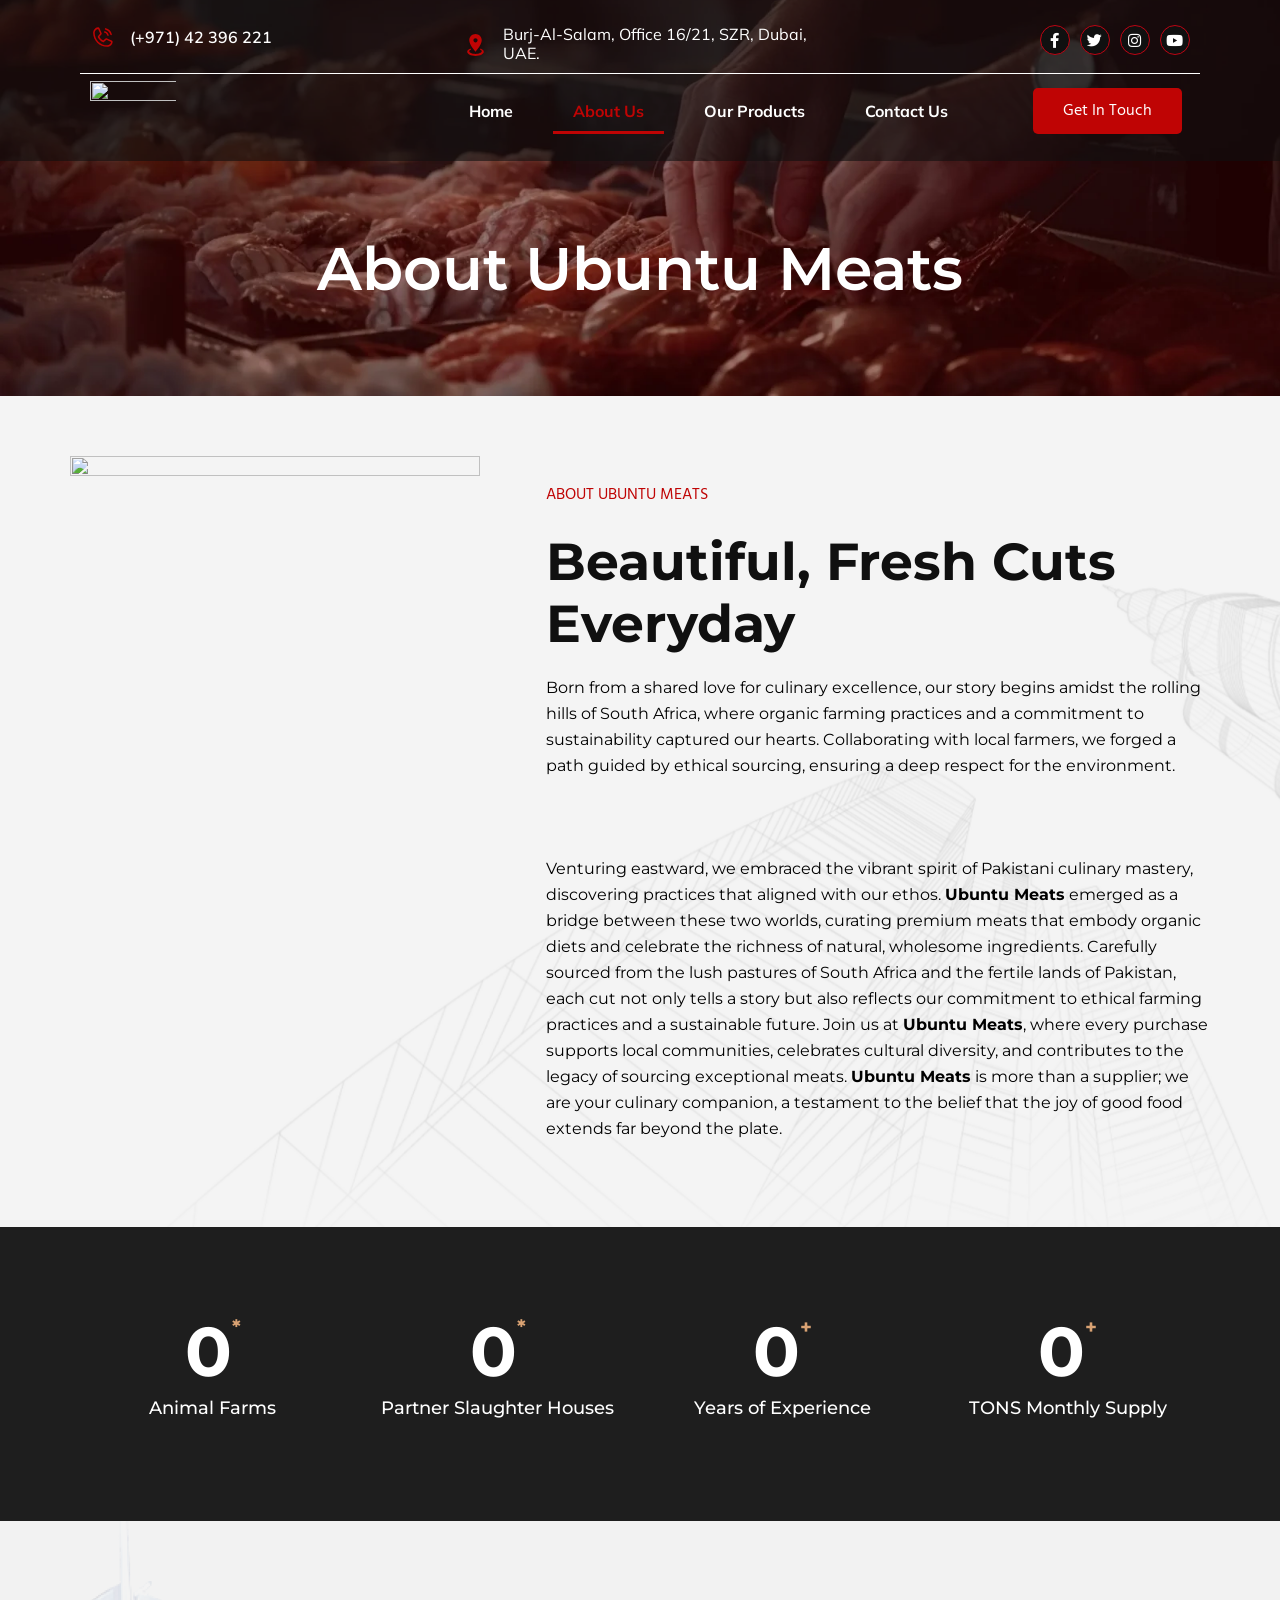
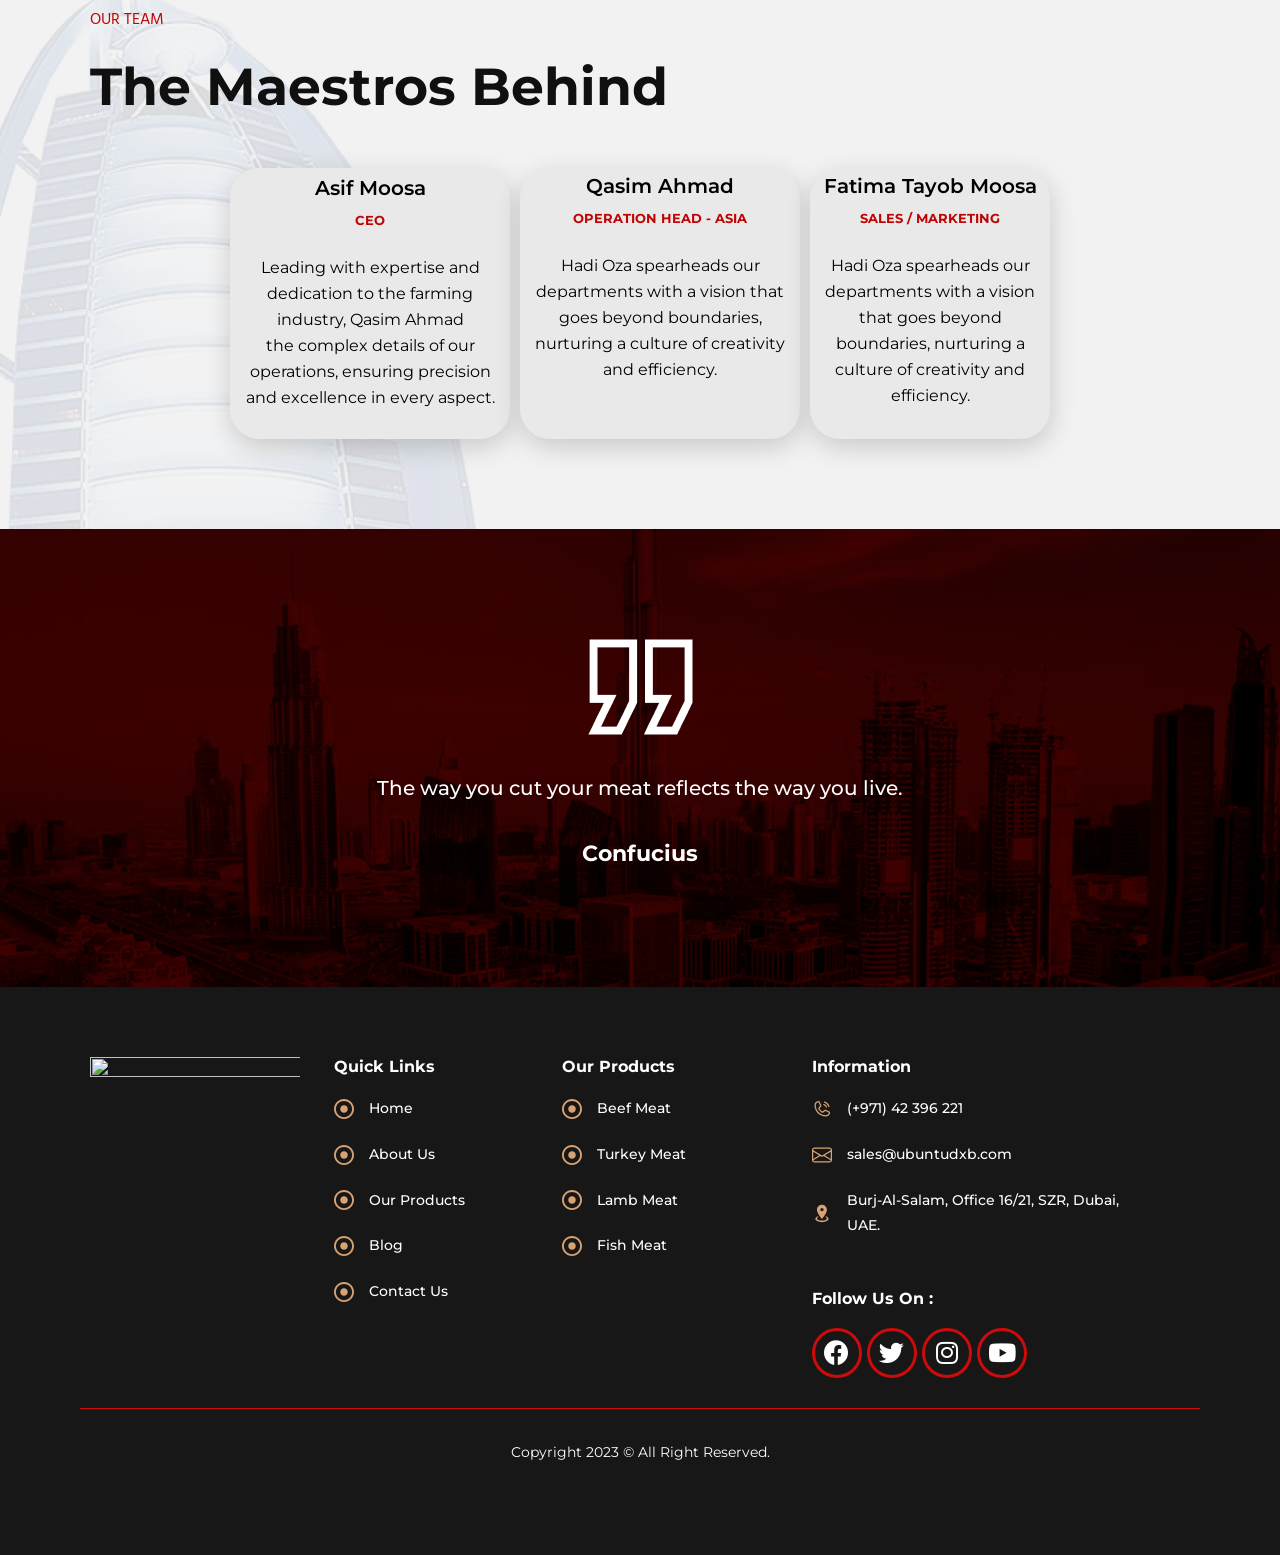
==== about-us/about.html @ 8d8ac3ba "first commit" ====
<!DOCTYPE html>
<html lang="en-US">

<head>
<meta charset="UTF-8">
<meta name="viewport" content="width=device-width, initial-scale=1">
	 <link rel="profile" href="https://gmpg.org/xfn/11"> 
	 <meta name='robots' content='index, follow, max-image-preview:large, max-snippet:-1, max-video-preview:-1' />

	<title>About us - Meat Site</title>
	<link rel="canonical" href="index.html" />
	<meta property="og:locale" content="en_US" />
	<meta property="og:type" content="article" />
	<meta property="og:title" content="About us - Meat Site" />
	<meta property="og:description" content="About Ubuntu meats ABOUT ubuntu meats Beautiful, Fresh Cuts Everyday Born from a shared love for culinary excellence, our story begins amidst the rolling hills of South Africa, where organic farming practices and a commitment to sustainability captured our hearts. Collaborating with local farmers, we forged a path guided by ethical sourcing, ensuring a deep &hellip; About us Read More &raquo;" />
	<meta property="og:url" content="index.html" />
	<meta property="og:site_name" content="Meat Site" />
	<meta property="article:modified_time" content="2023-12-12T11:39:31+00:00" />
	<meta property="og:image" content="../wp-content/uploads/2023/11/beaf1.png" />
	<meta name="twitter:card" content="summary_large_image" />
	<meta name="twitter:label1" content="Est. reading time" />
	<meta name="twitter:data1" content="2 minutes" />
	<script type="application/ld+json" class="yoast-schema-graph">{"@context":"https://schema.org","@graph":[{"@type":"WebPage","@id":"https://ubuntumeats.com/about-us/","url":"https://ubuntumeats.com/about-us/","name":"About us - Meat Site","isPartOf":{"@id":"https://ubuntumeats.com/#website"},"primaryImageOfPage":{"@id":"https://ubuntumeats.com/about-us/#primaryimage"},"image":{"@id":"https://ubuntumeats.com/about-us/#primaryimage"},"thumbnailUrl":"https://ubuntumeats.com/wp-content/uploads/2023/11/beaf1.png","datePublished":"2023-11-22T17:05:18+00:00","dateModified":"2023-12-12T11:39:31+00:00","breadcrumb":{"@id":"https://ubuntumeats.com/about-us/#breadcrumb"},"inLanguage":"en-US","potentialAction":[{"@type":"ReadAction","target":["https://ubuntumeats.com/about-us/"]}]},{"@type":"ImageObject","inLanguage":"en-US","@id":"https://ubuntumeats.com/about-us/#primaryimage","url":"https://ubuntumeats.com/wp-content/uploads/2023/11/beaf1.png","contentUrl":"https://ubuntumeats.com/wp-content/uploads/2023/11/beaf1.png","width":410,"height":563},{"@type":"BreadcrumbList","@id":"https://ubuntumeats.com/about-us/#breadcrumb","itemListElement":[{"@type":"ListItem","position":1,"name":"Home","item":"https://ubuntumeats.com/"},{"@type":"ListItem","position":2,"name":"About us"}]},{"@type":"WebSite","@id":"https://ubuntumeats.com/#website","url":"https://ubuntumeats.com/","name":"Meat Site","description":"","potentialAction":[{"@type":"SearchAction","target":{"@type":"EntryPoint","urlTemplate":"https://ubuntumeats.com/?s={search_term_string}"},"query-input":"required name=search_term_string"}],"inLanguage":"en-US"}]}</script>
	<!-- / Yoast SEO plugin. -->


<link rel="alternate" type="application/rss+xml" title="Meat Site &raquo; Feed" href="../feed/index.html" />
<link rel="alternate" type="application/rss+xml" title="Meat Site &raquo; Comments Feed" href="../comments/feed/index.html" />
<script>
window._wpemojiSettings = {"baseUrl":"https:\/\/s.w.org\/images\/core\/emoji\/14.0.0\/72x72\/","ext":".png","svgUrl":"https:\/\/s.w.org\/images\/core\/emoji\/14.0.0\/svg\/","svgExt":".svg","source":{"concatemoji":"https:\/\/ubuntumeats.com\/wp-includes\/js\/wp-emoji-release.min.js?ver=6.4.7"}};
/*! This file is auto-generated */
!function(i,n){var o,s,e;function c(e){try{var t={supportTests:e,timestamp:(new Date).valueOf()};sessionStorage.setItem(o,JSON.stringify(t))}catch(e){}}function p(e,t,n){e.clearRect(0,0,e.canvas.width,e.canvas.height),e.fillText(t,0,0);var t=new Uint32Array(e.getImageData(0,0,e.canvas.width,e.canvas.height).data),r=(e.clearRect(0,0,e.canvas.width,e.canvas.height),e.fillText(n,0,0),new Uint32Array(e.getImageData(0,0,e.canvas.width,e.canvas.height).data));return t.every(function(e,t){return e===r[t]})}function u(e,t,n){switch(t){case"flag":return n(e,"\ud83c\udff3\ufe0f\u200d\u26a7\ufe0f","\ud83c\udff3\ufe0f\u200b\u26a7\ufe0f")?!1:!n(e,"\ud83c\uddfa\ud83c\uddf3","\ud83c\uddfa\u200b\ud83c\uddf3")&&!n(e,"\ud83c\udff4\udb40\udc67\udb40\udc62\udb40\udc65\udb40\udc6e\udb40\udc67\udb40\udc7f","\ud83c\udff4\u200b\udb40\udc67\u200b\udb40\udc62\u200b\udb40\udc65\u200b\udb40\udc6e\u200b\udb40\udc67\u200b\udb40\udc7f");case"emoji":return!n(e,"\ud83e\udef1\ud83c\udffb\u200d\ud83e\udef2\ud83c\udfff","\ud83e\udef1\ud83c\udffb\u200b\ud83e\udef2\ud83c\udfff")}return!1}function f(e,t,n){var r="undefined"!=typeof WorkerGlobalScope&&self instanceof WorkerGlobalScope?new OffscreenCanvas(300,150):i.createElement("canvas"),a=r.getContext("2d",{willReadFrequently:!0}),o=(a.textBaseline="top",a.font="600 32px Arial",{});return e.forEach(function(e){o[e]=t(a,e,n)}),o}function t(e){var t=i.createElement("script");t.src=e,t.defer=!0,i.head.appendChild(t)}"undefined"!=typeof Promise&&(o="wpEmojiSettingsSupports",s=["flag","emoji"],n.supports={everything:!0,everythingExceptFlag:!0},e=new Promise(function(e){i.addEventListener("DOMContentLoaded",e,{once:!0})}),new Promise(function(t){var n=function(){try{var e=JSON.parse(sessionStorage.getItem(o));if("object"==typeof e&&"number"==typeof e.timestamp&&(new Date).valueOf()<e.timestamp+604800&&"object"==typeof e.supportTests)return e.supportTests}catch(e){}return null}();if(!n){if("undefined"!=typeof Worker&&"undefined"!=typeof OffscreenCanvas&&"undefined"!=typeof URL&&URL.createObjectURL&&"undefined"!=typeof Blob)try{var e="postMessage("+f.toString()+"("+[JSON.stringify(s),u.toString(),p.toString()].join(",")+"));",r=new Blob([e],{type:"text/javascript"}),a=new Worker(URL.createObjectURL(r),{name:"wpTestEmojiSupports"});return void(a.onmessage=function(e){c(n=e.data),a.terminate(),t(n)})}catch(e){}c(n=f(s,u,p))}t(n)}).then(function(e){for(var t in e)n.supports[t]=e[t],n.supports.everything=n.supports.everything&&n.supports[t],"flag"!==t&&(n.supports.everythingExceptFlag=n.supports.everythingExceptFlag&&n.supports[t]);n.supports.everythingExceptFlag=n.supports.everythingExceptFlag&&!n.supports.flag,n.DOMReady=!1,n.readyCallback=function(){n.DOMReady=!0}}).then(function(){return e}).then(function(){var e;n.supports.everything||(n.readyCallback(),(e=n.source||{}).concatemoji?t(e.concatemoji):e.wpemoji&&e.twemoji&&(t(e.twemoji),t(e.wpemoji)))}))}((window,document),window._wpemojiSettings);
</script>
<link rel='stylesheet' id='jet-menu-astra-css' href='../wp-content/plugins/jet-menu/integration/themes/astra/assets/css/style8d5a.css?ver=2.4.0' media='all' />
<link rel='stylesheet' id='astra-theme-css-css' href='../wp-content/themes/astra/assets/css/minified/main.min8686.css?ver=4.5.1' media='all' />
<style id='astra-theme-css-inline-css'>
:root{--ast-container-default-xlg-padding:3em;--ast-container-default-lg-padding:3em;--ast-container-default-slg-padding:2em;--ast-container-default-md-padding:3em;--ast-container-default-sm-padding:3em;--ast-container-default-xs-padding:2.4em;--ast-container-default-xxs-padding:1.8em;--ast-code-block-background:#ECEFF3;--ast-comment-inputs-background:#F9FAFB;}html{font-size:100%;}a{color:var(--ast-global-color-0);}a:hover,a:focus{color:var(--ast-global-color-1);}body,button,input,select,textarea,.ast-button,.ast-custom-button{font-family:-apple-system,BlinkMacSystemFont,Segoe UI,Roboto,Oxygen-Sans,Ubuntu,Cantarell,Helvetica Neue,sans-serif;font-weight:400;font-size:16px;font-size:1rem;line-height:1.6em;}blockquote{color:var(--ast-global-color-3);}h1,.entry-content h1,h2,.entry-content h2,h3,.entry-content h3,h4,.entry-content h4,h5,.entry-content h5,h6,.entry-content h6,.site-title,.site-title a{font-weight:600;}.site-title{font-size:26px;font-size:1.625rem;display:block;}.site-header .site-description{font-size:15px;font-size:0.9375rem;display:none;}.entry-title{font-size:26px;font-size:1.625rem;}h1,.entry-content h1{font-size:40px;font-size:2.5rem;font-weight:600;line-height:1.4em;}h2,.entry-content h2{font-size:32px;font-size:2rem;font-weight:600;line-height:1.25em;}h3,.entry-content h3{font-size:26px;font-size:1.625rem;font-weight:600;line-height:1.2em;}h4,.entry-content h4{font-size:24px;font-size:1.5rem;line-height:1.2em;font-weight:600;}h5,.entry-content h5{font-size:20px;font-size:1.25rem;line-height:1.2em;font-weight:600;}h6,.entry-content h6{font-size:16px;font-size:1rem;line-height:1.25em;font-weight:600;}::selection{background-color:var(--ast-global-color-0);color:#ffffff;}body,h1,.entry-title a,.entry-content h1,h2,.entry-content h2,h3,.entry-content h3,h4,.entry-content h4,h5,.entry-content h5,h6,.entry-content h6{color:var(--ast-global-color-3);}.tagcloud a:hover,.tagcloud a:focus,.tagcloud a.current-item{color:#ffffff;border-color:var(--ast-global-color-0);background-color:var(--ast-global-color-0);}input:focus,input[type="text"]:focus,input[type="email"]:focus,input[type="url"]:focus,input[type="password"]:focus,input[type="reset"]:focus,input[type="search"]:focus,textarea:focus{border-color:var(--ast-global-color-0);}input[type="radio"]:checked,input[type=reset],input[type="checkbox"]:checked,input[type="checkbox"]:hover:checked,input[type="checkbox"]:focus:checked,input[type=range]::-webkit-slider-thumb{border-color:var(--ast-global-color-0);background-color:var(--ast-global-color-0);box-shadow:none;}.site-footer a:hover + .post-count,.site-footer a:focus + .post-count{background:var(--ast-global-color-0);border-color:var(--ast-global-color-0);}.single .nav-links .nav-previous,.single .nav-links .nav-next{color:var(--ast-global-color-0);}.entry-meta,.entry-meta *{line-height:1.45;color:var(--ast-global-color-0);}.entry-meta a:hover,.entry-meta a:hover *,.entry-meta a:focus,.entry-meta a:focus *,.page-links > .page-link,.page-links .page-link:hover,.post-navigation a:hover{color:var(--ast-global-color-1);}#cat option,.secondary .calendar_wrap thead a,.secondary .calendar_wrap thead a:visited{color:var(--ast-global-color-0);}.secondary .calendar_wrap #today,.ast-progress-val span{background:var(--ast-global-color-0);}.secondary a:hover + .post-count,.secondary a:focus + .post-count{background:var(--ast-global-color-0);border-color:var(--ast-global-color-0);}.calendar_wrap #today > a{color:#ffffff;}.page-links .page-link,.single .post-navigation a{color:var(--ast-global-color-0);}.ast-search-menu-icon .search-form button.search-submit{padding:0 4px;}.ast-search-menu-icon form.search-form{padding-right:0;}.ast-search-menu-icon.slide-search input.search-field{width:0;}.ast-header-search .ast-search-menu-icon.ast-dropdown-active .search-form,.ast-header-search .ast-search-menu-icon.ast-dropdown-active .search-field:focus{border-color:var(--ast-global-color-0);transition:all 0.2s;}.search-form input.search-field:focus{outline:none;}.ast-search-menu-icon .search-form button.search-submit:focus,.ast-theme-transparent-header .ast-header-search .ast-dropdown-active .ast-icon,.ast-theme-transparent-header .ast-inline-search .search-field:focus .ast-icon{color:var(--ast-global-color-1);}.ast-header-search .slide-search .search-form{border:2px solid var(--ast-global-color-0);}.ast-header-search .slide-search .search-field{background-color:#fff;}.ast-archive-title{color:var(--ast-global-color-2);}.widget-title,.widget .wp-block-heading{font-size:22px;font-size:1.375rem;color:var(--ast-global-color-2);}.ast-single-post .entry-content a,.ast-comment-content a:not(.ast-comment-edit-reply-wrap a){text-decoration:underline;}.ast-single-post .wp-block-button .wp-block-button__link,.ast-single-post .elementor-button-wrapper .elementor-button,.ast-single-post .entry-content .uagb-tab a,.ast-single-post .entry-content .uagb-ifb-cta a,.ast-single-post .entry-content .wp-block-uagb-buttons a,.ast-single-post .entry-content .uabb-module-content a,.ast-single-post .entry-content .uagb-post-grid a,.ast-single-post .entry-content .uagb-timeline a,.ast-single-post .entry-content .uagb-toc__wrap a,.ast-single-post .entry-content .uagb-taxomony-box a,.ast-single-post .entry-content .woocommerce a,.entry-content .wp-block-latest-posts > li > a,.ast-single-post .entry-content .wp-block-file__button,li.ast-post-filter-single,.ast-single-post .wp-block-buttons .wp-block-button.is-style-outline .wp-block-button__link{text-decoration:none;}a:focus-visible,.ast-menu-toggle:focus-visible,.site .skip-link:focus-visible,.wp-block-loginout input:focus-visible,.wp-block-search.wp-block-search__button-inside .wp-block-search__inside-wrapper,.ast-header-navigation-arrow:focus-visible,.woocommerce .wc-proceed-to-checkout > .checkout-button:focus-visible,.woocommerce .woocommerce-MyAccount-navigation ul li a:focus-visible,.ast-orders-table__row .ast-orders-table__cell:focus-visible,.woocommerce .woocommerce-order-details .order-again > .button:focus-visible,.woocommerce .woocommerce-message a.button.wc-forward:focus-visible,.woocommerce #minus_qty:focus-visible,.woocommerce #plus_qty:focus-visible,a#ast-apply-coupon:focus-visible,.woocommerce .woocommerce-info a:focus-visible,.woocommerce .astra-shop-summary-wrap a:focus-visible,.woocommerce a.wc-forward:focus-visible,#ast-apply-coupon:focus-visible,.woocommerce-js .woocommerce-mini-cart-item a.remove:focus-visible{outline-style:dotted;outline-color:inherit;outline-width:thin;border-color:transparent;}input:focus,input[type="text"]:focus,input[type="email"]:focus,input[type="url"]:focus,input[type="password"]:focus,input[type="reset"]:focus,input[type="number"]:focus,textarea:focus,.wp-block-search__input:focus,[data-section="section-header-mobile-trigger"] .ast-button-wrap .ast-mobile-menu-trigger-minimal:focus,.ast-mobile-popup-drawer.active .menu-toggle-close:focus,.woocommerce-ordering select.orderby:focus,#ast-scroll-top:focus,#coupon_code:focus,.woocommerce-page #comment:focus,.woocommerce #reviews #respond input#submit:focus,.woocommerce a.add_to_cart_button:focus,.woocommerce .button.single_add_to_cart_button:focus,.woocommerce .woocommerce-cart-form button:focus,.woocommerce .woocommerce-cart-form__cart-item .quantity .qty:focus,.woocommerce .woocommerce-billing-fields .woocommerce-billing-fields__field-wrapper .woocommerce-input-wrapper > .input-text:focus,.woocommerce #order_comments:focus,.woocommerce #place_order:focus,.woocommerce .woocommerce-address-fields .woocommerce-address-fields__field-wrapper .woocommerce-input-wrapper > .input-text:focus,.woocommerce .woocommerce-MyAccount-content form button:focus,.woocommerce .woocommerce-MyAccount-content .woocommerce-EditAccountForm .woocommerce-form-row .woocommerce-Input.input-text:focus,.woocommerce .ast-woocommerce-container .woocommerce-pagination ul.page-numbers li a:focus,body #content .woocommerce form .form-row .select2-container--default .select2-selection--single:focus,#ast-coupon-code:focus,.woocommerce.woocommerce-js .quantity input[type=number]:focus,.woocommerce-js .woocommerce-mini-cart-item .quantity input[type=number]:focus,.woocommerce p#ast-coupon-trigger:focus{border-style:dotted;border-color:inherit;border-width:thin;outline-color:transparent;}.ast-logo-title-inline .site-logo-img{padding-right:1em;}.ast-page-builder-template .hentry {margin: 0;}.ast-page-builder-template .site-content > .ast-container {max-width: 100%;padding: 0;}.ast-page-builder-template .site-content #primary {padding: 0;margin: 0;}.ast-page-builder-template .no-results {text-align: center;margin: 4em auto;}.ast-page-builder-template .ast-pagination {padding: 2em;}.ast-page-builder-template .entry-header.ast-no-title.ast-no-thumbnail {margin-top: 0;}.ast-page-builder-template .entry-header.ast-header-without-markup {margin-top: 0;margin-bottom: 0;}.ast-page-builder-template .entry-header.ast-no-title.ast-no-meta {margin-bottom: 0;}.ast-page-builder-template.single .post-navigation {padding-bottom: 2em;}.ast-page-builder-template.single-post .site-content > .ast-container {max-width: 100%;}.ast-page-builder-template .entry-header {margin-top: 2em;margin-left: auto;margin-right: auto;}.ast-page-builder-template .ast-archive-description {margin: 2em auto 0;padding-left: 20px;padding-right: 20px;}.ast-page-builder-template .ast-row {margin-left: 0;margin-right: 0;}.single.ast-page-builder-template .entry-header + .entry-content {margin-bottom: 2em;}@media(min-width: 921px) {.ast-page-builder-template.archive.ast-right-sidebar .ast-row article,.ast-page-builder-template.archive.ast-left-sidebar .ast-row article {padding-left: 0;padding-right: 0;}}@media (max-width:921px){#ast-desktop-header{display:none;}}@media (min-width:922px){#ast-mobile-header{display:none;}}.wp-block-buttons.aligncenter{justify-content:center;}@media (max-width:921px){.ast-theme-transparent-header #primary,.ast-theme-transparent-header #secondary{padding:0;}}@media (max-width:921px){.ast-plain-container.ast-no-sidebar #primary{padding:0;}}.ast-plain-container.ast-no-sidebar #primary{margin-top:0;margin-bottom:0;}.wp-block-button.is-style-outline .wp-block-button__link{border-color:var(--ast-global-color-0);}div.wp-block-button.is-style-outline > .wp-block-button__link:not(.has-text-color),div.wp-block-button.wp-block-button__link.is-style-outline:not(.has-text-color){color:var(--ast-global-color-0);}.wp-block-button.is-style-outline .wp-block-button__link:hover,.wp-block-buttons .wp-block-button.is-style-outline .wp-block-button__link:focus,.wp-block-buttons .wp-block-button.is-style-outline > .wp-block-button__link:not(.has-text-color):hover,.wp-block-buttons .wp-block-button.wp-block-button__link.is-style-outline:not(.has-text-color):hover{color:#ffffff;background-color:var(--ast-global-color-1);border-color:var(--ast-global-color-1);}.post-page-numbers.current .page-link,.ast-pagination .page-numbers.current{color:#ffffff;border-color:var(--ast-global-color-0);background-color:var(--ast-global-color-0);border-radius:2px;}.wp-block-button.is-style-outline .wp-block-button__link,.ast-outline-button{border-color:var(--ast-global-color-0);font-family:inherit;font-weight:500;font-size:16px;font-size:1rem;line-height:1em;background-color:transparent;}.wp-block-buttons .wp-block-button.is-style-outline > .wp-block-button__link:not(.has-text-color),.wp-block-buttons .wp-block-button.wp-block-button__link.is-style-outline:not(.has-text-color),.ast-outline-button{color:var(--ast-global-color-0);}.wp-block-button.is-style-outline .wp-block-button__link:hover,.wp-block-buttons .wp-block-button.is-style-outline .wp-block-button__link:focus,.wp-block-buttons .wp-block-button.is-style-outline > .wp-block-button__link:not(.has-text-color):hover,.wp-block-buttons .wp-block-button.wp-block-button__link.is-style-outline:not(.has-text-color):hover,.ast-outline-button:hover,.ast-outline-button:focus{color:#ffffff;background-color:var(--ast-global-color-1);border-color:var(--ast-global-color-1);}.entry-content[ast-blocks-layout] > figure{margin-bottom:1em;}h1.widget-title{font-weight:600;}h2.widget-title{font-weight:600;}h3.widget-title{font-weight:600;}#page{display:flex;flex-direction:column;min-height:100vh;}.ast-404-layout-1 h1.page-title{color:var(--ast-global-color-2);}.single .post-navigation a{line-height:1em;height:inherit;}.error-404 .page-sub-title{font-size:1.5rem;font-weight:inherit;}.search .site-content .content-area .search-form{margin-bottom:0;}#page .site-content{flex-grow:1;}.widget{margin-bottom:1.25em;}#secondary li{line-height:1.5em;}#secondary .wp-block-group h2{margin-bottom:0.7em;}#secondary h2{font-size:1.7rem;}.ast-separate-container .ast-article-post,.ast-separate-container .ast-article-single,.ast-separate-container .ast-comment-list li.depth-1,.ast-separate-container .comment-respond{padding:3em;}.ast-separate-container .ast-article-single .ast-article-single{padding:0;}.ast-article-single .wp-block-post-template-is-layout-grid{padding-left:0;}.ast-separate-container .ast-comment-list li.depth-1,.hentry{margin-bottom:2em;}.ast-separate-container .ast-archive-description,.ast-separate-container .ast-author-box{border-bottom:1px solid var(--ast-border-color);}.ast-separate-container .comments-title{padding:2em 2em 0 2em;}.ast-page-builder-template .comment-form-textarea,.ast-comment-formwrap .ast-grid-common-col{padding:0;}.ast-comment-formwrap{padding:0;display:inline-flex;column-gap:20px;width:100%;margin-left:0;margin-right:0;}.comments-area textarea#comment:focus,.comments-area textarea#comment:active,.comments-area .ast-comment-formwrap input[type="text"]:focus,.comments-area .ast-comment-formwrap input[type="text"]:active {box-shadow:none;outline:none;}.archive.ast-page-builder-template .entry-header{margin-top:2em;}.ast-page-builder-template .ast-comment-formwrap{width:100%;}.entry-title{margin-bottom:0.5em;}.ast-archive-description p{font-size:inherit;font-weight:inherit;line-height:inherit;}@media (min-width:921px){.ast-left-sidebar.ast-page-builder-template #secondary,.archive.ast-right-sidebar.ast-page-builder-template .site-main{padding-left:20px;padding-right:20px;}}@media (max-width:544px){.ast-comment-formwrap.ast-row{column-gap:10px;display:inline-block;}#ast-commentform .ast-grid-common-col{position:relative;width:100%;}}@media (min-width:1201px){.ast-separate-container .ast-article-post,.ast-separate-container .ast-article-single,.ast-separate-container .ast-author-box,.ast-separate-container .ast-404-layout-1,.ast-separate-container .no-results{padding:3em;}}@media (max-width:921px){.ast-separate-container #primary,.ast-separate-container #secondary{padding:1.5em 0;}#primary,#secondary{padding:1.5em 0;margin:0;}.ast-left-sidebar #content > .ast-container{display:flex;flex-direction:column-reverse;width:100%;}}@media (min-width:922px){.ast-separate-container.ast-right-sidebar #primary,.ast-separate-container.ast-left-sidebar #primary{border:0;}.search-no-results.ast-separate-container #primary{margin-bottom:4em;}}.wp-block-button .wp-block-button__link{color:#ffffff;}.wp-block-button .wp-block-button__link:hover,.wp-block-button .wp-block-button__link:focus{color:#ffffff;background-color:var(--ast-global-color-1);border-color:var(--ast-global-color-1);}.elementor-widget-heading h1.elementor-heading-title{line-height:1.4em;}.elementor-widget-heading h2.elementor-heading-title{line-height:1.25em;}.elementor-widget-heading h3.elementor-heading-title{line-height:1.2em;}.elementor-widget-heading h4.elementor-heading-title{line-height:1.2em;}.elementor-widget-heading h5.elementor-heading-title{line-height:1.2em;}.elementor-widget-heading h6.elementor-heading-title{line-height:1.25em;}.wp-block-button .wp-block-button__link,.wp-block-search .wp-block-search__button,body .wp-block-file .wp-block-file__button{border-color:var(--ast-global-color-0);background-color:var(--ast-global-color-0);color:#ffffff;font-family:inherit;font-weight:500;line-height:1em;font-size:16px;font-size:1rem;padding-top:15px;padding-right:30px;padding-bottom:15px;padding-left:30px;}@media (max-width:921px){.wp-block-button .wp-block-button__link,.wp-block-search .wp-block-search__button,body .wp-block-file .wp-block-file__button{padding-top:14px;padding-right:28px;padding-bottom:14px;padding-left:28px;}}@media (max-width:544px){.wp-block-button .wp-block-button__link,.wp-block-search .wp-block-search__button,body .wp-block-file .wp-block-file__button{padding-top:12px;padding-right:24px;padding-bottom:12px;padding-left:24px;}}.menu-toggle,button,.ast-button,.ast-custom-button,.button,input#submit,input[type="button"],input[type="submit"],input[type="reset"],#comments .submit,.search .search-submit,form[CLASS*="wp-block-search__"].wp-block-search .wp-block-search__inside-wrapper .wp-block-search__button,body .wp-block-file .wp-block-file__button,.search .search-submit,.woocommerce-js a.button,.woocommerce button.button,.woocommerce .woocommerce-message a.button,.woocommerce #respond input#submit.alt,.woocommerce input.button.alt,.woocommerce input.button,.woocommerce input.button:disabled,.woocommerce input.button:disabled[disabled],.woocommerce input.button:disabled:hover,.woocommerce input.button:disabled[disabled]:hover,.woocommerce #respond input#submit,.woocommerce button.button.alt.disabled,.wc-block-grid__products .wc-block-grid__product .wp-block-button__link,.wc-block-grid__product-onsale,[CLASS*="wc-block"] button,.woocommerce-js .astra-cart-drawer .astra-cart-drawer-content .woocommerce-mini-cart__buttons .button:not(.checkout):not(.ast-continue-shopping),.woocommerce-js .astra-cart-drawer .astra-cart-drawer-content .woocommerce-mini-cart__buttons a.checkout,.woocommerce button.button.alt.disabled.wc-variation-selection-needed{border-style:solid;border-top-width:0;border-right-width:0;border-left-width:0;border-bottom-width:0;color:#ffffff;border-color:var(--ast-global-color-0);background-color:var(--ast-global-color-0);padding-top:15px;padding-right:30px;padding-bottom:15px;padding-left:30px;font-family:inherit;font-weight:500;font-size:16px;font-size:1rem;line-height:1em;}button:focus,.menu-toggle:hover,button:hover,.ast-button:hover,.ast-custom-button:hover .button:hover,.ast-custom-button:hover ,input[type=reset]:hover,input[type=reset]:focus,input#submit:hover,input#submit:focus,input[type="button"]:hover,input[type="button"]:focus,input[type="submit"]:hover,input[type="submit"]:focus,form[CLASS*="wp-block-search__"].wp-block-search .wp-block-search__inside-wrapper .wp-block-search__button:hover,form[CLASS*="wp-block-search__"].wp-block-search .wp-block-search__inside-wrapper .wp-block-search__button:focus,body .wp-block-file .wp-block-file__button:hover,body .wp-block-file .wp-block-file__button:focus,.woocommerce-js a.button:hover,.woocommerce button.button:hover,.woocommerce .woocommerce-message a.button:hover,.woocommerce #respond input#submit:hover,.woocommerce #respond input#submit.alt:hover,.woocommerce input.button.alt:hover,.woocommerce input.button:hover,.woocommerce button.button.alt.disabled:hover,.wc-block-grid__products .wc-block-grid__product .wp-block-button__link:hover,[CLASS*="wc-block"] button:hover,.woocommerce-js .astra-cart-drawer .astra-cart-drawer-content .woocommerce-mini-cart__buttons .button:not(.checkout):not(.ast-continue-shopping):hover,.woocommerce-js .astra-cart-drawer .astra-cart-drawer-content .woocommerce-mini-cart__buttons a.checkout:hover,.woocommerce button.button.alt.disabled.wc-variation-selection-needed:hover{color:#ffffff;background-color:var(--ast-global-color-1);border-color:var(--ast-global-color-1);}form[CLASS*="wp-block-search__"].wp-block-search .wp-block-search__inside-wrapper .wp-block-search__button.has-icon{padding-top:calc(15px - 3px);padding-right:calc(30px - 3px);padding-bottom:calc(15px - 3px);padding-left:calc(30px - 3px);}@media (max-width:921px){.menu-toggle,button,.ast-button,.ast-custom-button,.button,input#submit,input[type="button"],input[type="submit"],input[type="reset"],#comments .submit,.search .search-submit,form[CLASS*="wp-block-search__"].wp-block-search .wp-block-search__inside-wrapper .wp-block-search__button,body .wp-block-file .wp-block-file__button,.search .search-submit,.woocommerce-js a.button,.woocommerce button.button,.woocommerce .woocommerce-message a.button,.woocommerce #respond input#submit.alt,.woocommerce input.button.alt,.woocommerce input.button,.woocommerce input.button:disabled,.woocommerce input.button:disabled[disabled],.woocommerce input.button:disabled:hover,.woocommerce input.button:disabled[disabled]:hover,.woocommerce #respond input#submit,.woocommerce button.button.alt.disabled,.wc-block-grid__products .wc-block-grid__product .wp-block-button__link,.wc-block-grid__product-onsale,[CLASS*="wc-block"] button,.woocommerce-js .astra-cart-drawer .astra-cart-drawer-content .woocommerce-mini-cart__buttons .button:not(.checkout):not(.ast-continue-shopping),.woocommerce-js .astra-cart-drawer .astra-cart-drawer-content .woocommerce-mini-cart__buttons a.checkout,.woocommerce button.button.alt.disabled.wc-variation-selection-needed{padding-top:14px;padding-right:28px;padding-bottom:14px;padding-left:28px;}}@media (max-width:544px){.menu-toggle,button,.ast-button,.ast-custom-button,.button,input#submit,input[type="button"],input[type="submit"],input[type="reset"],#comments .submit,.search .search-submit,form[CLASS*="wp-block-search__"].wp-block-search .wp-block-search__inside-wrapper .wp-block-search__button,body .wp-block-file .wp-block-file__button,.search .search-submit,.woocommerce-js a.button,.woocommerce button.button,.woocommerce .woocommerce-message a.button,.woocommerce #respond input#submit.alt,.woocommerce input.button.alt,.woocommerce input.button,.woocommerce input.button:disabled,.woocommerce input.button:disabled[disabled],.woocommerce input.button:disabled:hover,.woocommerce input.button:disabled[disabled]:hover,.woocommerce #respond input#submit,.woocommerce button.button.alt.disabled,.wc-block-grid__products .wc-block-grid__product .wp-block-button__link,.wc-block-grid__product-onsale,[CLASS*="wc-block"] button,.woocommerce-js .astra-cart-drawer .astra-cart-drawer-content .woocommerce-mini-cart__buttons .button:not(.checkout):not(.ast-continue-shopping),.woocommerce-js .astra-cart-drawer .astra-cart-drawer-content .woocommerce-mini-cart__buttons a.checkout,.woocommerce button.button.alt.disabled.wc-variation-selection-needed{padding-top:12px;padding-right:24px;padding-bottom:12px;padding-left:24px;}}@media (max-width:921px){.ast-mobile-header-stack .main-header-bar .ast-search-menu-icon{display:inline-block;}.ast-header-break-point.ast-header-custom-item-outside .ast-mobile-header-stack .main-header-bar .ast-search-icon{margin:0;}.ast-comment-avatar-wrap img{max-width:2.5em;}.ast-separate-container .ast-comment-list li.depth-1{padding:1.5em 2.14em;}.ast-separate-container .comment-respond{padding:2em 2.14em;}.ast-comment-meta{padding:0 1.8888em 1.3333em;}}@media (min-width:544px){.ast-container{max-width:100%;}}@media (max-width:544px){.ast-separate-container .ast-article-post,.ast-separate-container .ast-article-single,.ast-separate-container .comments-title,.ast-separate-container .ast-archive-description{padding:1.5em 1em;}.ast-separate-container #content .ast-container{padding-left:0.54em;padding-right:0.54em;}.ast-separate-container .ast-comment-list li.depth-1{padding:1.5em 1em;margin-bottom:1.5em;}.ast-separate-container .ast-comment-list .bypostauthor{padding:.5em;}.ast-search-menu-icon.ast-dropdown-active .search-field{width:170px;}}.ast-separate-container{background-color:var(--ast-global-color-4);;}@media (max-width:921px){.site-title{display:block;}.site-header .site-description{display:none;}.entry-title{font-size:30px;}h1,.entry-content h1{font-size:30px;}h2,.entry-content h2{font-size:25px;}h3,.entry-content h3{font-size:20px;}}@media (max-width:544px){.site-title{display:block;}.site-header .site-description{display:none;}.entry-title{font-size:30px;}h1,.entry-content h1{font-size:30px;}h2,.entry-content h2{font-size:25px;}h3,.entry-content h3{font-size:20px;}}@media (max-width:921px){html{font-size:91.2%;}}@media (max-width:544px){html{font-size:91.2%;}}@media (min-width:922px){.ast-container{max-width:1240px;}}@media (min-width:922px){.site-content .ast-container{display:flex;}}@media (max-width:921px){.site-content .ast-container{flex-direction:column;}}@media (min-width:922px){.main-header-menu .sub-menu .menu-item.ast-left-align-sub-menu:hover > .sub-menu,.main-header-menu .sub-menu .menu-item.ast-left-align-sub-menu.focus > .sub-menu{margin-left:-0px;}}.entry-content li > p{margin-bottom:0;}blockquote,cite {font-style: initial;}.wp-block-file {display: flex;align-items: center;flex-wrap: wrap;justify-content: space-between;}.wp-block-pullquote {border: none;}.wp-block-pullquote blockquote::before {content: "\201D";font-family: "Helvetica",sans-serif;display: flex;transform: rotate( 180deg );font-size: 6rem;font-style: normal;line-height: 1;font-weight: bold;align-items: center;justify-content: center;}.has-text-align-right > blockquote::before {justify-content: flex-start;}.has-text-align-left > blockquote::before {justify-content: flex-end;}figure.wp-block-pullquote.is-style-solid-color blockquote {max-width: 100%;text-align: inherit;}html body {--wp--custom--ast-default-block-top-padding: 3em;--wp--custom--ast-default-block-right-padding: 3em;--wp--custom--ast-default-block-bottom-padding: 3em;--wp--custom--ast-default-block-left-padding: 3em;--wp--custom--ast-container-width: 1200px;--wp--custom--ast-content-width-size: 1200px;--wp--custom--ast-wide-width-size: calc(1200px + var(--wp--custom--ast-default-block-left-padding) + var(--wp--custom--ast-default-block-right-padding));}.ast-narrow-container {--wp--custom--ast-content-width-size: 750px;--wp--custom--ast-wide-width-size: 750px;}@media(max-width: 921px) {html body {--wp--custom--ast-default-block-top-padding: 3em;--wp--custom--ast-default-block-right-padding: 2em;--wp--custom--ast-default-block-bottom-padding: 3em;--wp--custom--ast-default-block-left-padding: 2em;}}@media(max-width: 544px) {html body {--wp--custom--ast-default-block-top-padding: 3em;--wp--custom--ast-default-block-right-padding: 1.5em;--wp--custom--ast-default-block-bottom-padding: 3em;--wp--custom--ast-default-block-left-padding: 1.5em;}}.entry-content > .wp-block-group,.entry-content > .wp-block-cover,.entry-content > .wp-block-columns {padding-top: var(--wp--custom--ast-default-block-top-padding);padding-right: var(--wp--custom--ast-default-block-right-padding);padding-bottom: var(--wp--custom--ast-default-block-bottom-padding);padding-left: var(--wp--custom--ast-default-block-left-padding);}.ast-plain-container.ast-no-sidebar .entry-content > .alignfull,.ast-page-builder-template .ast-no-sidebar .entry-content > .alignfull {margin-left: calc( -50vw + 50%);margin-right: calc( -50vw + 50%);max-width: 100vw;width: 100vw;}.ast-plain-container.ast-no-sidebar .entry-content .alignfull .alignfull,.ast-page-builder-template.ast-no-sidebar .entry-content .alignfull .alignfull,.ast-plain-container.ast-no-sidebar .entry-content .alignfull .alignwide,.ast-page-builder-template.ast-no-sidebar .entry-content .alignfull .alignwide,.ast-plain-container.ast-no-sidebar .entry-content .alignwide .alignfull,.ast-page-builder-template.ast-no-sidebar .entry-content .alignwide .alignfull,.ast-plain-container.ast-no-sidebar .entry-content .alignwide .alignwide,.ast-page-builder-template.ast-no-sidebar .entry-content .alignwide .alignwide,.ast-plain-container.ast-no-sidebar .entry-content .wp-block-column .alignfull,.ast-page-builder-template.ast-no-sidebar .entry-content .wp-block-column .alignfull,.ast-plain-container.ast-no-sidebar .entry-content .wp-block-column .alignwide,.ast-page-builder-template.ast-no-sidebar .entry-content .wp-block-column .alignwide {margin-left: auto;margin-right: auto;width: 100%;}[ast-blocks-layout] .wp-block-separator:not(.is-style-dots) {height: 0;}[ast-blocks-layout] .wp-block-separator {margin: 20px auto;}[ast-blocks-layout] .wp-block-separator:not(.is-style-wide):not(.is-style-dots) {max-width: 100px;}[ast-blocks-layout] .wp-block-separator.has-background {padding: 0;}.entry-content[ast-blocks-layout] > * {max-width: var(--wp--custom--ast-content-width-size);margin-left: auto;margin-right: auto;}.entry-content[ast-blocks-layout] > .alignwide {max-width: var(--wp--custom--ast-wide-width-size);}.entry-content[ast-blocks-layout] .alignfull {max-width: none;}.entry-content .wp-block-columns {margin-bottom: 0;}blockquote {margin: 1.5em;border: none;}.wp-block-quote:not(.has-text-align-right):not(.has-text-align-center) {border-left: 5px solid rgba(0,0,0,0.05);}.has-text-align-right > blockquote,blockquote.has-text-align-right {border-right: 5px solid rgba(0,0,0,0.05);}.has-text-align-left > blockquote,blockquote.has-text-align-left {border-left: 5px solid rgba(0,0,0,0.05);}.wp-block-site-tagline,.wp-block-latest-posts .read-more {margin-top: 15px;}.wp-block-loginout p label {display: block;}.wp-block-loginout p:not(.login-remember):not(.login-submit) input {width: 100%;}.wp-block-loginout input:focus {border-color: transparent;}.wp-block-loginout input:focus {outline: thin dotted;}.entry-content .wp-block-media-text .wp-block-media-text__content {padding: 0 0 0 8%;}.entry-content .wp-block-media-text.has-media-on-the-right .wp-block-media-text__content {padding: 0 8% 0 0;}.entry-content .wp-block-media-text.has-background .wp-block-media-text__content {padding: 8%;}.entry-content .wp-block-cover:not([class*="background-color"]) .wp-block-cover__inner-container,.entry-content .wp-block-cover:not([class*="background-color"]) .wp-block-cover-image-text,.entry-content .wp-block-cover:not([class*="background-color"]) .wp-block-cover-text,.entry-content .wp-block-cover-image:not([class*="background-color"]) .wp-block-cover__inner-container,.entry-content .wp-block-cover-image:not([class*="background-color"]) .wp-block-cover-image-text,.entry-content .wp-block-cover-image:not([class*="background-color"]) .wp-block-cover-text {color: var(--ast-global-color-5);}.wp-block-loginout .login-remember input {width: 1.1rem;height: 1.1rem;margin: 0 5px 4px 0;vertical-align: middle;}.wp-block-latest-posts > li > *:first-child,.wp-block-latest-posts:not(.is-grid) > li:first-child {margin-top: 0;}.wp-block-search__inside-wrapper .wp-block-search__input {padding: 0 10px;color: var(--ast-global-color-3);background: var(--ast-global-color-5);border-color: var(--ast-border-color);}.wp-block-latest-posts .read-more {margin-bottom: 1.5em;}.wp-block-search__no-button .wp-block-search__inside-wrapper .wp-block-search__input {padding-top: 5px;padding-bottom: 5px;}.wp-block-latest-posts .wp-block-latest-posts__post-date,.wp-block-latest-posts .wp-block-latest-posts__post-author {font-size: 1rem;}.wp-block-latest-posts > li > *,.wp-block-latest-posts:not(.is-grid) > li {margin-top: 12px;margin-bottom: 12px;}.ast-page-builder-template .entry-content[ast-blocks-layout] > *,.ast-page-builder-template .entry-content[ast-blocks-layout] > .alignfull > * {max-width: none;}.ast-page-builder-template .entry-content[ast-blocks-layout] > .alignwide > * {max-width: var(--wp--custom--ast-wide-width-size);}.ast-page-builder-template .entry-content[ast-blocks-layout] > .inherit-container-width > *,.ast-page-builder-template .entry-content[ast-blocks-layout] > * > *,.entry-content[ast-blocks-layout] > .wp-block-cover .wp-block-cover__inner-container {max-width: var(--wp--custom--ast-content-width-size);margin-left: auto;margin-right: auto;}.entry-content[ast-blocks-layout] .wp-block-cover:not(.alignleft):not(.alignright) {width: auto;}@media(max-width: 1200px) {.ast-separate-container .entry-content > .alignfull,.ast-separate-container .entry-content[ast-blocks-layout] > .alignwide,.ast-plain-container .entry-content[ast-blocks-layout] > .alignwide,.ast-plain-container .entry-content .alignfull {margin-left: calc(-1 * min(var(--ast-container-default-xlg-padding),20px)) ;margin-right: calc(-1 * min(var(--ast-container-default-xlg-padding),20px));}}@media(min-width: 1201px) {.ast-separate-container .entry-content > .alignfull {margin-left: calc(-1 * var(--ast-container-default-xlg-padding) );margin-right: calc(-1 * var(--ast-container-default-xlg-padding) );}.ast-separate-container .entry-content[ast-blocks-layout] > .alignwide,.ast-plain-container .entry-content[ast-blocks-layout] > .alignwide {margin-left: calc(-1 * var(--wp--custom--ast-default-block-left-padding) );margin-right: calc(-1 * var(--wp--custom--ast-default-block-right-padding) );}}@media(min-width: 921px) {.ast-separate-container .entry-content .wp-block-group.alignwide:not(.inherit-container-width) > :where(:not(.alignleft):not(.alignright)),.ast-plain-container .entry-content .wp-block-group.alignwide:not(.inherit-container-width) > :where(:not(.alignleft):not(.alignright)) {max-width: calc( var(--wp--custom--ast-content-width-size) + 80px );}.ast-plain-container.ast-right-sidebar .entry-content[ast-blocks-layout] .alignfull,.ast-plain-container.ast-left-sidebar .entry-content[ast-blocks-layout] .alignfull {margin-left: -60px;margin-right: -60px;}}@media(min-width: 544px) {.entry-content > .alignleft {margin-right: 20px;}.entry-content > .alignright {margin-left: 20px;}}@media (max-width:544px){.wp-block-columns .wp-block-column:not(:last-child){margin-bottom:20px;}.wp-block-latest-posts{margin:0;}}@media( max-width: 600px ) {.entry-content .wp-block-media-text .wp-block-media-text__content,.entry-content .wp-block-media-text.has-media-on-the-right .wp-block-media-text__content {padding: 8% 0 0;}.entry-content .wp-block-media-text.has-background .wp-block-media-text__content {padding: 8%;}}.ast-page-builder-template .entry-header {padding-left: 0;}.ast-narrow-container .site-content .wp-block-uagb-image--align-full .wp-block-uagb-image__figure {max-width: 100%;margin-left: auto;margin-right: auto;}.entry-content ul,.entry-content ol {padding: revert;margin: revert;}:root .has-ast-global-color-0-color{color:var(--ast-global-color-0);}:root .has-ast-global-color-0-background-color{background-color:var(--ast-global-color-0);}:root .wp-block-button .has-ast-global-color-0-color{color:var(--ast-global-color-0);}:root .wp-block-button .has-ast-global-color-0-background-color{background-color:var(--ast-global-color-0);}:root .has-ast-global-color-1-color{color:var(--ast-global-color-1);}:root .has-ast-global-color-1-background-color{background-color:var(--ast-global-color-1);}:root .wp-block-button .has-ast-global-color-1-color{color:var(--ast-global-color-1);}:root .wp-block-button .has-ast-global-color-1-background-color{background-color:var(--ast-global-color-1);}:root .has-ast-global-color-2-color{color:var(--ast-global-color-2);}:root .has-ast-global-color-2-background-color{background-color:var(--ast-global-color-2);}:root .wp-block-button .has-ast-global-color-2-color{color:var(--ast-global-color-2);}:root .wp-block-button .has-ast-global-color-2-background-color{background-color:var(--ast-global-color-2);}:root .has-ast-global-color-3-color{color:var(--ast-global-color-3);}:root .has-ast-global-color-3-background-color{background-color:var(--ast-global-color-3);}:root .wp-block-button .has-ast-global-color-3-color{color:var(--ast-global-color-3);}:root .wp-block-button .has-ast-global-color-3-background-color{background-color:var(--ast-global-color-3);}:root .has-ast-global-color-4-color{color:var(--ast-global-color-4);}:root .has-ast-global-color-4-background-color{background-color:var(--ast-global-color-4);}:root .wp-block-button .has-ast-global-color-4-color{color:var(--ast-global-color-4);}:root .wp-block-button .has-ast-global-color-4-background-color{background-color:var(--ast-global-color-4);}:root .has-ast-global-color-5-color{color:var(--ast-global-color-5);}:root .has-ast-global-color-5-background-color{background-color:var(--ast-global-color-5);}:root .wp-block-button .has-ast-global-color-5-color{color:var(--ast-global-color-5);}:root .wp-block-button .has-ast-global-color-5-background-color{background-color:var(--ast-global-color-5);}:root .has-ast-global-color-6-color{color:var(--ast-global-color-6);}:root .has-ast-global-color-6-background-color{background-color:var(--ast-global-color-6);}:root .wp-block-button .has-ast-global-color-6-color{color:var(--ast-global-color-6);}:root .wp-block-button .has-ast-global-color-6-background-color{background-color:var(--ast-global-color-6);}:root .has-ast-global-color-7-color{color:var(--ast-global-color-7);}:root .has-ast-global-color-7-background-color{background-color:var(--ast-global-color-7);}:root .wp-block-button .has-ast-global-color-7-color{color:var(--ast-global-color-7);}:root .wp-block-button .has-ast-global-color-7-background-color{background-color:var(--ast-global-color-7);}:root .has-ast-global-color-8-color{color:var(--ast-global-color-8);}:root .has-ast-global-color-8-background-color{background-color:var(--ast-global-color-8);}:root .wp-block-button .has-ast-global-color-8-color{color:var(--ast-global-color-8);}:root .wp-block-button .has-ast-global-color-8-background-color{background-color:var(--ast-global-color-8);}:root{--ast-global-color-0:#046bd2;--ast-global-color-1:#045cb4;--ast-global-color-2:#1e293b;--ast-global-color-3:#334155;--ast-global-color-4:#F0F5FA;--ast-global-color-5:#FFFFFF;--ast-global-color-6:#ADB6BE;--ast-global-color-7:#111111;--ast-global-color-8:#111111;}:root {--ast-border-color : var(--ast-global-color-6);}.ast-single-entry-banner {-js-display: flex;display: flex;flex-direction: column;justify-content: center;text-align: center;position: relative;background: #eeeeee;}.ast-single-entry-banner[data-banner-layout="layout-1"] {max-width: 1200px;background: inherit;padding: 20px 0;}.ast-single-entry-banner[data-banner-width-type="custom"] {margin: 0 auto;width: 100%;}.ast-single-entry-banner + .site-content .entry-header {margin-bottom: 0;}header.entry-header .entry-title{font-weight:600;font-size:32px;font-size:2rem;}header.entry-header > *:not(:last-child){margin-bottom:10px;}header.entry-header .post-thumb-img-content{text-align:center;}header.entry-header .post-thumb img,.ast-single-post-featured-section.post-thumb img{aspect-ratio:16/9;}.ast-archive-entry-banner {-js-display: flex;display: flex;flex-direction: column;justify-content: center;text-align: center;position: relative;background: #eeeeee;}.ast-archive-entry-banner[data-banner-width-type="custom"] {margin: 0 auto;width: 100%;}.ast-archive-entry-banner[data-banner-layout="layout-1"] {background: inherit;padding: 20px 0;text-align: left;}body.archive .ast-archive-description{max-width:1200px;width:100%;text-align:left;padding-top:3em;padding-right:3em;padding-bottom:3em;padding-left:3em;}body.archive .ast-archive-description .ast-archive-title,body.archive .ast-archive-description .ast-archive-title *{font-weight:600;font-size:32px;font-size:2rem;}body.archive .ast-archive-description > *:not(:last-child){margin-bottom:10px;}@media (max-width:921px){body.archive .ast-archive-description{text-align:left;}}@media (max-width:544px){body.archive .ast-archive-description{text-align:left;}}.ast-breadcrumbs .trail-browse,.ast-breadcrumbs .trail-items,.ast-breadcrumbs .trail-items li{display:inline-block;margin:0;padding:0;border:none;background:inherit;text-indent:0;text-decoration:none;}.ast-breadcrumbs .trail-browse{font-size:inherit;font-style:inherit;font-weight:inherit;color:inherit;}.ast-breadcrumbs .trail-items{list-style:none;}.trail-items li::after{padding:0 0.3em;content:"\00bb";}.trail-items li:last-of-type::after{display:none;}h1,.entry-content h1,h2,.entry-content h2,h3,.entry-content h3,h4,.entry-content h4,h5,.entry-content h5,h6,.entry-content h6{color:var(--ast-global-color-2);}.entry-title a{color:var(--ast-global-color-2);}@media (max-width:921px){.ast-builder-grid-row-container.ast-builder-grid-row-tablet-3-firstrow .ast-builder-grid-row > *:first-child,.ast-builder-grid-row-container.ast-builder-grid-row-tablet-3-lastrow .ast-builder-grid-row > *:last-child{grid-column:1 / -1;}}@media (max-width:544px){.ast-builder-grid-row-container.ast-builder-grid-row-mobile-3-firstrow .ast-builder-grid-row > *:first-child,.ast-builder-grid-row-container.ast-builder-grid-row-mobile-3-lastrow .ast-builder-grid-row > *:last-child{grid-column:1 / -1;}}.ast-builder-layout-element[data-section="title_tagline"]{display:flex;}@media (max-width:921px){.ast-header-break-point .ast-builder-layout-element[data-section="title_tagline"]{display:flex;}}@media (max-width:544px){.ast-header-break-point .ast-builder-layout-element[data-section="title_tagline"]{display:flex;}}.ast-builder-menu-1{font-family:inherit;font-weight:inherit;}.ast-builder-menu-1 .menu-item > .menu-link{color:var(--ast-global-color-3);}.ast-builder-menu-1 .menu-item > .ast-menu-toggle{color:var(--ast-global-color-3);}.ast-builder-menu-1 .menu-item:hover > .menu-link,.ast-builder-menu-1 .inline-on-mobile .menu-item:hover > .ast-menu-toggle{color:var(--ast-global-color-1);}.ast-builder-menu-1 .menu-item:hover > .ast-menu-toggle{color:var(--ast-global-color-1);}.ast-builder-menu-1 .menu-item.current-menu-item > .menu-link,.ast-builder-menu-1 .inline-on-mobile .menu-item.current-menu-item > .ast-menu-toggle,.ast-builder-menu-1 .current-menu-ancestor > .menu-link{color:var(--ast-global-color-1);}.ast-builder-menu-1 .menu-item.current-menu-item > .ast-menu-toggle{color:var(--ast-global-color-1);}.ast-builder-menu-1 .sub-menu,.ast-builder-menu-1 .inline-on-mobile .sub-menu{border-top-width:2px;border-bottom-width:0px;border-right-width:0px;border-left-width:0px;border-color:var(--ast-global-color-0);border-style:solid;}.ast-builder-menu-1 .main-header-menu > .menu-item > .sub-menu,.ast-builder-menu-1 .main-header-menu > .menu-item > .astra-full-megamenu-wrapper{margin-top:0px;}.ast-desktop .ast-builder-menu-1 .main-header-menu > .menu-item > .sub-menu:before,.ast-desktop .ast-builder-menu-1 .main-header-menu > .menu-item > .astra-full-megamenu-wrapper:before{height:calc( 0px + 5px );}.ast-desktop .ast-builder-menu-1 .menu-item .sub-menu .menu-link{border-style:none;}@media (max-width:921px){.ast-header-break-point .ast-builder-menu-1 .menu-item.menu-item-has-children > .ast-menu-toggle{top:0;}.ast-builder-menu-1 .inline-on-mobile .menu-item.menu-item-has-children > .ast-menu-toggle{right:-15px;}.ast-builder-menu-1 .menu-item-has-children > .menu-link:after{content:unset;}.ast-builder-menu-1 .main-header-menu > .menu-item > .sub-menu,.ast-builder-menu-1 .main-header-menu > .menu-item > .astra-full-megamenu-wrapper{margin-top:0;}}@media (max-width:544px){.ast-header-break-point .ast-builder-menu-1 .menu-item.menu-item-has-children > .ast-menu-toggle{top:0;}.ast-builder-menu-1 .main-header-menu > .menu-item > .sub-menu,.ast-builder-menu-1 .main-header-menu > .menu-item > .astra-full-megamenu-wrapper{margin-top:0;}}.ast-builder-menu-1{display:flex;}@media (max-width:921px){.ast-header-break-point .ast-builder-menu-1{display:flex;}}@media (max-width:544px){.ast-header-break-point .ast-builder-menu-1{display:flex;}}.site-below-footer-wrap{padding-top:20px;padding-bottom:20px;}.site-below-footer-wrap[data-section="section-below-footer-builder"]{background-color:var(--ast-global-color-5);;min-height:60px;border-style:solid;border-width:0px;border-top-width:1px;border-top-color:var(--ast-global-color-6);}.site-below-footer-wrap[data-section="section-below-footer-builder"] .ast-builder-grid-row{max-width:1200px;min-height:60px;margin-left:auto;margin-right:auto;}.site-below-footer-wrap[data-section="section-below-footer-builder"] .ast-builder-grid-row,.site-below-footer-wrap[data-section="section-below-footer-builder"] .site-footer-section{align-items:center;}.site-below-footer-wrap[data-section="section-below-footer-builder"].ast-footer-row-inline .site-footer-section{display:flex;margin-bottom:0;}.ast-builder-grid-row-full .ast-builder-grid-row{grid-template-columns:1fr;}@media (max-width:921px){.site-below-footer-wrap[data-section="section-below-footer-builder"].ast-footer-row-tablet-inline .site-footer-section{display:flex;margin-bottom:0;}.site-below-footer-wrap[data-section="section-below-footer-builder"].ast-footer-row-tablet-stack .site-footer-section{display:block;margin-bottom:10px;}.ast-builder-grid-row-container.ast-builder-grid-row-tablet-full .ast-builder-grid-row{grid-template-columns:1fr;}}@media (max-width:544px){.site-below-footer-wrap[data-section="section-below-footer-builder"].ast-footer-row-mobile-inline .site-footer-section{display:flex;margin-bottom:0;}.site-below-footer-wrap[data-section="section-below-footer-builder"].ast-footer-row-mobile-stack .site-footer-section{display:block;margin-bottom:10px;}.ast-builder-grid-row-container.ast-builder-grid-row-mobile-full .ast-builder-grid-row{grid-template-columns:1fr;}}.site-below-footer-wrap[data-section="section-below-footer-builder"]{display:grid;}@media (max-width:921px){.ast-header-break-point .site-below-footer-wrap[data-section="section-below-footer-builder"]{display:grid;}}@media (max-width:544px){.ast-header-break-point .site-below-footer-wrap[data-section="section-below-footer-builder"]{display:grid;}}.ast-footer-copyright{text-align:center;}.ast-footer-copyright {color:var(--ast-global-color-3);}@media (max-width:921px){.ast-footer-copyright{text-align:center;}}@media (max-width:544px){.ast-footer-copyright{text-align:center;}}.ast-footer-copyright {font-size:16px;font-size:1rem;}.ast-footer-copyright.ast-builder-layout-element{display:flex;}@media (max-width:921px){.ast-header-break-point .ast-footer-copyright.ast-builder-layout-element{display:flex;}}@media (max-width:544px){.ast-header-break-point .ast-footer-copyright.ast-builder-layout-element{display:flex;}}.footer-widget-area.widget-area.site-footer-focus-item{width:auto;}.elementor-widget-heading .elementor-heading-title{margin:0;}.elementor-page .ast-menu-toggle{color:unset !important;background:unset !important;}.elementor-post.elementor-grid-item.hentry{margin-bottom:0;}.woocommerce div.product .elementor-element.elementor-products-grid .related.products ul.products li.product,.elementor-element .elementor-wc-products .woocommerce[class*='columns-'] ul.products li.product{width:auto;margin:0;float:none;}.elementor-toc__list-wrapper{margin:0;}body .elementor hr{background-color:#ccc;margin:0;}.ast-left-sidebar .elementor-section.elementor-section-stretched,.ast-right-sidebar .elementor-section.elementor-section-stretched{max-width:100%;left:0 !important;}.elementor-template-full-width .ast-container{display:block;}.elementor-screen-only,.screen-reader-text,.screen-reader-text span,.ui-helper-hidden-accessible{top:0 !important;}@media (max-width:544px){.elementor-element .elementor-wc-products .woocommerce[class*="columns-"] ul.products li.product{width:auto;margin:0;}.elementor-element .woocommerce .woocommerce-result-count{float:none;}}.ast-header-break-point .main-header-bar{border-bottom-width:1px;}@media (min-width:922px){.main-header-bar{border-bottom-width:1px;}}.main-header-menu .menu-item, #astra-footer-menu .menu-item, .main-header-bar .ast-masthead-custom-menu-items{-js-display:flex;display:flex;-webkit-box-pack:center;-webkit-justify-content:center;-moz-box-pack:center;-ms-flex-pack:center;justify-content:center;-webkit-box-orient:vertical;-webkit-box-direction:normal;-webkit-flex-direction:column;-moz-box-orient:vertical;-moz-box-direction:normal;-ms-flex-direction:column;flex-direction:column;}.main-header-menu > .menu-item > .menu-link, #astra-footer-menu > .menu-item > .menu-link{height:100%;-webkit-box-align:center;-webkit-align-items:center;-moz-box-align:center;-ms-flex-align:center;align-items:center;-js-display:flex;display:flex;}.ast-header-break-point .main-navigation ul .menu-item .menu-link .icon-arrow:first-of-type svg{top:.2em;margin-top:0px;margin-left:0px;width:.65em;transform:translate(0, -2px) rotateZ(270deg);}.ast-mobile-popup-content .ast-submenu-expanded > .ast-menu-toggle{transform:rotateX(180deg);overflow-y:auto;}.ast-separate-container .blog-layout-1, .ast-separate-container .blog-layout-2, .ast-separate-container .blog-layout-3{background-color:transparent;background-image:none;}.ast-separate-container .ast-article-post{background-color:var(--ast-global-color-5);;}@media (max-width:921px){.ast-separate-container .ast-article-post{background-color:var(--ast-global-color-5);;}}@media (max-width:544px){.ast-separate-container .ast-article-post{background-color:var(--ast-global-color-5);;}}.ast-separate-container .ast-article-single:not(.ast-related-post), .ast-separate-container .comments-area .comment-respond,.ast-separate-container .comments-area .ast-comment-list li, .woocommerce.ast-separate-container .ast-woocommerce-container, .ast-separate-container .error-404, .ast-separate-container .no-results, .single.ast-separate-container .site-main .ast-author-meta, .ast-separate-container .related-posts-title-wrapper,.ast-separate-container .comments-count-wrapper, .ast-box-layout.ast-plain-container .site-content,.ast-padded-layout.ast-plain-container .site-content, .ast-separate-container .comments-area .comments-title, .ast-separate-container .ast-archive-description{background-color:var(--ast-global-color-5);;}@media (max-width:921px){.ast-separate-container .ast-article-single:not(.ast-related-post), .ast-separate-container .comments-area .comment-respond,.ast-separate-container .comments-area .ast-comment-list li, .woocommerce.ast-separate-container .ast-woocommerce-container, .ast-separate-container .error-404, .ast-separate-container .no-results, .single.ast-separate-container .site-main .ast-author-meta, .ast-separate-container .related-posts-title-wrapper,.ast-separate-container .comments-count-wrapper, .ast-box-layout.ast-plain-container .site-content,.ast-padded-layout.ast-plain-container .site-content, .ast-separate-container .comments-area .comments-title, .ast-separate-container .ast-archive-description{background-color:var(--ast-global-color-5);;}}@media (max-width:544px){.ast-separate-container .ast-article-single:not(.ast-related-post), .ast-separate-container .comments-area .comment-respond,.ast-separate-container .comments-area .ast-comment-list li, .woocommerce.ast-separate-container .ast-woocommerce-container, .ast-separate-container .error-404, .ast-separate-container .no-results, .single.ast-separate-container .site-main .ast-author-meta, .ast-separate-container .related-posts-title-wrapper,.ast-separate-container .comments-count-wrapper, .ast-box-layout.ast-plain-container .site-content,.ast-padded-layout.ast-plain-container .site-content, .ast-separate-container .comments-area .comments-title, .ast-separate-container .ast-archive-description{background-color:var(--ast-global-color-5);;}}.ast-separate-container.ast-two-container #secondary .widget{background-color:var(--ast-global-color-5);;}@media (max-width:921px){.ast-separate-container.ast-two-container #secondary .widget{background-color:var(--ast-global-color-5);;}}@media (max-width:544px){.ast-separate-container.ast-two-container #secondary .widget{background-color:var(--ast-global-color-5);;}}.ast-plain-container, .ast-page-builder-template{background-color:var(--ast-global-color-5);;}@media (max-width:921px){.ast-plain-container, .ast-page-builder-template{background-color:var(--ast-global-color-5);;}}@media (max-width:544px){.ast-plain-container, .ast-page-builder-template{background-color:var(--ast-global-color-5);;}}
		#ast-scroll-top {
			display: none;
			position: fixed;
			text-align: center;
			cursor: pointer;
			z-index: 99;
			width: 2.1em;
			height: 2.1em;
			line-height: 2.1;
			color: #ffffff;
			border-radius: 2px;
			content: "";
			outline: inherit;
		}
		@media (min-width: 769px) {
			#ast-scroll-top {
				content: "769";
			}
		}
		#ast-scroll-top .ast-icon.icon-arrow svg {
			margin-left: 0px;
			vertical-align: middle;
			transform: translate(0, -20%) rotate(180deg);
			width: 1.6em;
		}
		.ast-scroll-to-top-right {
			right: 30px;
			bottom: 30px;
		}
		.ast-scroll-to-top-left {
			left: 30px;
			bottom: 30px;
		}
	#ast-scroll-top{background-color:var(--ast-global-color-0);font-size:15px;font-size:0.9375rem;}@media (max-width:921px){#ast-scroll-top .ast-icon.icon-arrow svg{width:1em;}}.ast-mobile-header-content > *,.ast-desktop-header-content > * {padding: 10px 0;height: auto;}.ast-mobile-header-content > *:first-child,.ast-desktop-header-content > *:first-child {padding-top: 10px;}.ast-mobile-header-content > .ast-builder-menu,.ast-desktop-header-content > .ast-builder-menu {padding-top: 0;}.ast-mobile-header-content > *:last-child,.ast-desktop-header-content > *:last-child {padding-bottom: 0;}.ast-mobile-header-content .ast-search-menu-icon.ast-inline-search label,.ast-desktop-header-content .ast-search-menu-icon.ast-inline-search label {width: 100%;}.ast-desktop-header-content .main-header-bar-navigation .ast-submenu-expanded > .ast-menu-toggle::before {transform: rotateX(180deg);}#ast-desktop-header .ast-desktop-header-content,.ast-mobile-header-content .ast-search-icon,.ast-desktop-header-content .ast-search-icon,.ast-mobile-header-wrap .ast-mobile-header-content,.ast-main-header-nav-open.ast-popup-nav-open .ast-mobile-header-wrap .ast-mobile-header-content,.ast-main-header-nav-open.ast-popup-nav-open .ast-desktop-header-content {display: none;}.ast-main-header-nav-open.ast-header-break-point #ast-desktop-header .ast-desktop-header-content,.ast-main-header-nav-open.ast-header-break-point .ast-mobile-header-wrap .ast-mobile-header-content {display: block;}.ast-desktop .ast-desktop-header-content .astra-menu-animation-slide-up > .menu-item > .sub-menu,.ast-desktop .ast-desktop-header-content .astra-menu-animation-slide-up > .menu-item .menu-item > .sub-menu,.ast-desktop .ast-desktop-header-content .astra-menu-animation-slide-down > .menu-item > .sub-menu,.ast-desktop .ast-desktop-header-content .astra-menu-animation-slide-down > .menu-item .menu-item > .sub-menu,.ast-desktop .ast-desktop-header-content .astra-menu-animation-fade > .menu-item > .sub-menu,.ast-desktop .ast-desktop-header-content .astra-menu-animation-fade > .menu-item .menu-item > .sub-menu {opacity: 1;visibility: visible;}.ast-hfb-header.ast-default-menu-enable.ast-header-break-point .ast-mobile-header-wrap .ast-mobile-header-content .main-header-bar-navigation {width: unset;margin: unset;}.ast-mobile-header-content.content-align-flex-end .main-header-bar-navigation .menu-item-has-children > .ast-menu-toggle,.ast-desktop-header-content.content-align-flex-end .main-header-bar-navigation .menu-item-has-children > .ast-menu-toggle {left: calc( 20px - 0.907em);right: auto;}.ast-mobile-header-content .ast-search-menu-icon,.ast-mobile-header-content .ast-search-menu-icon.slide-search,.ast-desktop-header-content .ast-search-menu-icon,.ast-desktop-header-content .ast-search-menu-icon.slide-search {width: 100%;position: relative;display: block;right: auto;transform: none;}.ast-mobile-header-content .ast-search-menu-icon.slide-search .search-form,.ast-mobile-header-content .ast-search-menu-icon .search-form,.ast-desktop-header-content .ast-search-menu-icon.slide-search .search-form,.ast-desktop-header-content .ast-search-menu-icon .search-form {right: 0;visibility: visible;opacity: 1;position: relative;top: auto;transform: none;padding: 0;display: block;overflow: hidden;}.ast-mobile-header-content .ast-search-menu-icon.ast-inline-search .search-field,.ast-mobile-header-content .ast-search-menu-icon .search-field,.ast-desktop-header-content .ast-search-menu-icon.ast-inline-search .search-field,.ast-desktop-header-content .ast-search-menu-icon .search-field {width: 100%;padding-right: 5.5em;}.ast-mobile-header-content .ast-search-menu-icon .search-submit,.ast-desktop-header-content .ast-search-menu-icon .search-submit {display: block;position: absolute;height: 100%;top: 0;right: 0;padding: 0 1em;border-radius: 0;}.ast-hfb-header.ast-default-menu-enable.ast-header-break-point .ast-mobile-header-wrap .ast-mobile-header-content .main-header-bar-navigation ul .sub-menu .menu-link {padding-left: 30px;}.ast-hfb-header.ast-default-menu-enable.ast-header-break-point .ast-mobile-header-wrap .ast-mobile-header-content .main-header-bar-navigation .sub-menu .menu-item .menu-item .menu-link {padding-left: 40px;}.ast-mobile-popup-drawer.active .ast-mobile-popup-inner{background-color:#ffffff;;}.ast-mobile-header-wrap .ast-mobile-header-content, .ast-desktop-header-content{background-color:#ffffff;;}.ast-mobile-popup-content > *, .ast-mobile-header-content > *, .ast-desktop-popup-content > *, .ast-desktop-header-content > *{padding-top:0px;padding-bottom:0px;}.content-align-flex-start .ast-builder-layout-element{justify-content:flex-start;}.content-align-flex-start .main-header-menu{text-align:left;}.ast-mobile-popup-drawer.active .menu-toggle-close{color:#3a3a3a;}.ast-mobile-header-wrap .ast-primary-header-bar,.ast-primary-header-bar .site-primary-header-wrap{min-height:80px;}.ast-desktop .ast-primary-header-bar .main-header-menu > .menu-item{line-height:80px;}.ast-header-break-point #masthead .ast-mobile-header-wrap .ast-primary-header-bar,.ast-header-break-point #masthead .ast-mobile-header-wrap .ast-below-header-bar,.ast-header-break-point #masthead .ast-mobile-header-wrap .ast-above-header-bar{padding-left:20px;padding-right:20px;}.ast-header-break-point .ast-primary-header-bar{border-bottom-width:1px;border-bottom-color:#eaeaea;border-bottom-style:solid;}@media (min-width:922px){.ast-primary-header-bar{border-bottom-width:1px;border-bottom-color:#eaeaea;border-bottom-style:solid;}}.ast-primary-header-bar{background-color:#ffffff;;}.ast-primary-header-bar{display:block;}@media (max-width:921px){.ast-header-break-point .ast-primary-header-bar{display:grid;}}@media (max-width:544px){.ast-header-break-point .ast-primary-header-bar{display:grid;}}[data-section="section-header-mobile-trigger"] .ast-button-wrap .ast-mobile-menu-trigger-minimal{color:var(--ast-global-color-0);border:none;background:transparent;}[data-section="section-header-mobile-trigger"] .ast-button-wrap .mobile-menu-toggle-icon .ast-mobile-svg{width:20px;height:20px;fill:var(--ast-global-color-0);}[data-section="section-header-mobile-trigger"] .ast-button-wrap .mobile-menu-wrap .mobile-menu{color:var(--ast-global-color-0);}.ast-builder-menu-mobile .main-navigation .main-header-menu .menu-item > .menu-link{color:var(--ast-global-color-3);}.ast-builder-menu-mobile .main-navigation .main-header-menu .menu-item > .ast-menu-toggle{color:var(--ast-global-color-3);}.ast-builder-menu-mobile .main-navigation .menu-item:hover > .menu-link, .ast-builder-menu-mobile .main-navigation .inline-on-mobile .menu-item:hover > .ast-menu-toggle{color:var(--ast-global-color-1);}.ast-builder-menu-mobile .main-navigation .menu-item:hover > .ast-menu-toggle{color:var(--ast-global-color-1);}.ast-builder-menu-mobile .main-navigation .menu-item.current-menu-item > .menu-link, .ast-builder-menu-mobile .main-navigation .inline-on-mobile .menu-item.current-menu-item > .ast-menu-toggle, .ast-builder-menu-mobile .main-navigation .menu-item.current-menu-ancestor > .menu-link, .ast-builder-menu-mobile .main-navigation .menu-item.current-menu-ancestor > .ast-menu-toggle{color:var(--ast-global-color-1);}.ast-builder-menu-mobile .main-navigation .menu-item.current-menu-item > .ast-menu-toggle{color:var(--ast-global-color-1);}.ast-builder-menu-mobile .main-navigation .menu-item.menu-item-has-children > .ast-menu-toggle{top:0;}.ast-builder-menu-mobile .main-navigation .menu-item-has-children > .menu-link:after{content:unset;}.ast-hfb-header .ast-builder-menu-mobile .main-header-menu, .ast-hfb-header .ast-builder-menu-mobile .main-navigation .menu-item .menu-link, .ast-hfb-header .ast-builder-menu-mobile .main-navigation .menu-item .sub-menu .menu-link{border-style:none;}.ast-builder-menu-mobile .main-navigation .menu-item.menu-item-has-children > .ast-menu-toggle{top:0;}@media (max-width:921px){.ast-builder-menu-mobile .main-navigation .main-header-menu .menu-item > .menu-link{color:var(--ast-global-color-3);}.ast-builder-menu-mobile .main-navigation .menu-item > .ast-menu-toggle{color:var(--ast-global-color-3);}.ast-builder-menu-mobile .main-navigation .menu-item:hover > .menu-link, .ast-builder-menu-mobile .main-navigation .inline-on-mobile .menu-item:hover > .ast-menu-toggle{color:var(--ast-global-color-1);background:var(--ast-global-color-4);}.ast-builder-menu-mobile .main-navigation .menu-item:hover > .ast-menu-toggle{color:var(--ast-global-color-1);}.ast-builder-menu-mobile .main-navigation .menu-item.current-menu-item > .menu-link, .ast-builder-menu-mobile .main-navigation .inline-on-mobile .menu-item.current-menu-item > .ast-menu-toggle, .ast-builder-menu-mobile .main-navigation .menu-item.current-menu-ancestor > .menu-link, .ast-builder-menu-mobile .main-navigation .menu-item.current-menu-ancestor > .ast-menu-toggle{color:var(--ast-global-color-1);background:var(--ast-global-color-4);}.ast-builder-menu-mobile .main-navigation .menu-item.current-menu-item > .ast-menu-toggle{color:var(--ast-global-color-1);}.ast-builder-menu-mobile .main-navigation .menu-item.menu-item-has-children > .ast-menu-toggle{top:0;}.ast-builder-menu-mobile .main-navigation .menu-item-has-children > .menu-link:after{content:unset;}.ast-builder-menu-mobile .main-navigation .main-header-menu, .ast-builder-menu-mobile .main-navigation .main-header-menu .sub-menu{background-color:var(--ast-global-color-5);;}}@media (max-width:544px){.ast-builder-menu-mobile .main-navigation .menu-item.menu-item-has-children > .ast-menu-toggle{top:0;}}.ast-builder-menu-mobile .main-navigation{display:block;}@media (max-width:921px){.ast-header-break-point .ast-builder-menu-mobile .main-navigation{display:block;}}@media (max-width:544px){.ast-header-break-point .ast-builder-menu-mobile .main-navigation{display:block;}}:root{--e-global-color-astglobalcolor0:#046bd2;--e-global-color-astglobalcolor1:#045cb4;--e-global-color-astglobalcolor2:#1e293b;--e-global-color-astglobalcolor3:#334155;--e-global-color-astglobalcolor4:#F0F5FA;--e-global-color-astglobalcolor5:#FFFFFF;--e-global-color-astglobalcolor6:#ADB6BE;--e-global-color-astglobalcolor7:#111111;--e-global-color-astglobalcolor8:#111111;}
</style>
<style id='wp-emoji-styles-inline-css'>

	img.wp-smiley, img.emoji {
		display: inline !important;
		border: none !important;
		box-shadow: none !important;
		height: 1em !important;
		width: 1em !important;
		margin: 0 0.07em !important;
		vertical-align: -0.1em !important;
		background: none !important;
		padding: 0 !important;
	}
</style>
<link rel='stylesheet' id='jet-menu-public-styles-css' href='../wp-content/plugins/jet-menu/assets/public/css/public8d5a.css?ver=2.4.0' media='all' />
<link rel='stylesheet' id='elementor-icons-css' href='../wp-content/plugins/elementor/assets/lib/eicons/css/elementor-icons.min192d.css?ver=5.23.0' media='all' />
<link rel='stylesheet' id='elementor-frontend-css' href='../wp-content/uploads/elementor/css/custom-frontend-lite.minc62a.css?ver=1702739466' media='all' />
<link rel='stylesheet' id='swiper-css' href='../wp-content/plugins/elementor/assets/lib/swiper/v8/css/swiper.min94a4.css?ver=8.4.5' media='all' />
<link rel='stylesheet' id='elementor-post-6-css' href='../wp-content/uploads/elementor/css/post-69698.css?ver=1702739465' media='all' />
<link rel='stylesheet' id='elementor-pro-css' href='../wp-content/uploads/elementor/css/custom-pro-frontend-lite.min9698.css?ver=1702739465' media='all' />
<link rel='stylesheet' id='elementor-global-css' href='../wp-content/uploads/elementor/css/globalc62a.css?ver=1702739466' media='all' />
<link rel='stylesheet' id='elementor-post-187-css' href='../wp-content/uploads/elementor/css/post-18771bb.css?ver=1702855956' media='all' />
<link rel='stylesheet' id='elementor-post-8-css' href='../wp-content/uploads/elementor/css/post-81b34.css?ver=1702739467' media='all' />
<link rel='stylesheet' id='elementor-post-169-css' href='../wp-content/uploads/elementor/css/post-1691b34.css?ver=1702739467' media='all' />
<link rel='stylesheet' id='google-fonts-1-css' href='https://fonts.googleapis.com/css?family=Roboto%3A100%2C100italic%2C200%2C200italic%2C300%2C300italic%2C400%2C400italic%2C500%2C500italic%2C600%2C600italic%2C700%2C700italic%2C800%2C800italic%2C900%2C900italic%7CRoboto+Slab%3A100%2C100italic%2C200%2C200italic%2C300%2C300italic%2C400%2C400italic%2C500%2C500italic%2C600%2C600italic%2C700%2C700italic%2C800%2C800italic%2C900%2C900italic%7CHind%3A100%2C100italic%2C200%2C200italic%2C300%2C300italic%2C400%2C400italic%2C500%2C500italic%2C600%2C600italic%2C700%2C700italic%2C800%2C800italic%2C900%2C900italic%7CMulish%3A100%2C100italic%2C200%2C200italic%2C300%2C300italic%2C400%2C400italic%2C500%2C500italic%2C600%2C600italic%2C700%2C700italic%2C800%2C800italic%2C900%2C900italic&amp;display=swap&amp;ver=6.4.7' media='all' />
<link rel='stylesheet' id='elementor-icons-shared-0-css' href='../wp-content/plugins/elementor/assets/lib/font-awesome/css/fontawesome.min52d5.css?ver=5.15.3' media='all' />
<link rel='stylesheet' id='elementor-icons-fa-brands-css' href='../wp-content/plugins/elementor/assets/lib/font-awesome/css/brands.min52d5.css?ver=5.15.3' media='all' />
<link rel='stylesheet' id='elementor-icons-fa-solid-css' href='../wp-content/plugins/elementor/assets/lib/font-awesome/css/solid.min52d5.css?ver=5.15.3' media='all' />
<link rel="preconnect" href="https://fonts.gstatic.com/" crossorigin><script src="../wp-includes/js/jquery/jquery.minf43b.js?ver=3.7.1" id="jquery-core-js"></script>
<script src="../wp-includes/js/jquery/jquery-migrate.min5589.js?ver=3.4.1" id="jquery-migrate-js"></script>
<!--[if IE]>
<script src="https://ubuntumeats.com/wp-content/themes/astra/assets/js/minified/flexibility.min.js?ver=4.5.1" id="astra-flexibility-js"></script>
<script id="astra-flexibility-js-after">
flexibility(document.documentElement);
</script>
<![endif]-->
<link rel="https://api.w.org/" href="../wp-json/index.html" /><link rel="alternate" type="application/json" href="../wp-json/wp/v2/pages/187.json" /><link rel="EditURI" type="application/rsd+xml" title="RSD" href="../xmlrpc0db0.php?rsd" />
<meta name="generator" content="WordPress 6.4.7" />
<link rel='shortlink' href='../indexc885.html?p=187' />
<link rel="alternate" type="application/json+oembed" href="../wp-json/oembed/1.0/embedc1cc.json?url=https%3A%2F%2Fubuntumeats.com%2Fabout-us%2F" />
<link rel="alternate" type="text/xml+oembed" href="../wp-json/oembed/1.0/embed6e55?url=https%3A%2F%2Fubuntumeats.com%2Fabout-us%2F&amp;format=xml" />
<!-- start Simple Custom CSS and JS -->
<!-- Add HTML code to the header or the footer.

For example, you can use the following code for loading the jQuery library from Google CDN:
<script src="https://ajax.googleapis.com/ajax/libs/jquery/3.6.1/jquery.min.js"></script>

or the following one for loading the Bootstrap library from jsDelivr:
<link href="https://cdn.jsdelivr.net/npm/bootstrap@5.2.3/dist/css/bootstrap.min.css" rel="stylesheet" integrity="sha384-rbsA2VBKQhggwzxH7pPCaAqO46MgnOM80zW1RWuH61DGLwZJEdK2Kadq2F9CUG65" crossorigin="anonymous">

-- End of the comment --> 

<!-- Google Tag Manager -->
<script>(function(w,d,s,l,i){w[l]=w[l]||[];w[l].push({'gtm.start':
new Date().getTime(),event:'gtm.js'});var f=d.getElementsByTagName(s)[0],
j=d.createElement(s),dl=l!='dataLayer'?'&l='+l:'';j.async=true;j.src=
'../../www.googletagmanager.com/gtm5445.html?id='+i+dl;f.parentNode.insertBefore(j,f);
})(window,document,'script','dataLayer','GTM-N3N8PTM3');</script>
<!-- End Google Tag Manager -->

<!-- end Simple Custom CSS and JS -->
<meta name="generator" content="Elementor 3.17.3; features: e_dom_optimization, e_optimized_assets_loading, e_optimized_css_loading, additional_custom_breakpoints, block_editor_assets_optimize, e_image_loading_optimization; settings: css_print_method-external, google_font-enabled, font_display-swap">
</head>

<body itemtype='https://schema.org/WebPage' itemscope='itemscope' class="page-template-default page page-id-187 ast-desktop ast-page-builder-template ast-no-sidebar astra-4.5.1 ast-single-post ast-inherit-site-logo-transparent ast-hfb-header jet-mega-menu-location elementor-default elementor-kit-6 elementor-page elementor-page-187">
<!-- start Simple Custom CSS and JS -->
<!-- Add HTML code to the header or the footer.

For example, you can use the following code for loading the jQuery library from Google CDN:
<script src="https://ajax.googleapis.com/ajax/libs/jquery/3.6.1/jquery.min.js"></script>

or the following one for loading the Bootstrap library from jsDelivr:
<link href="https://cdn.jsdelivr.net/npm/bootstrap@5.2.3/dist/css/bootstrap.min.css" rel="stylesheet" integrity="sha384-rbsA2VBKQhggwzxH7pPCaAqO46MgnOM80zW1RWuH61DGLwZJEdK2Kadq2F9CUG65" crossorigin="anonymous">

-- End of the comment --> 

<!-- Google Tag Manager (noscript) -->
<noscript><iframe src="https://www.googletagmanager.com/ns.html?id=GTM-N3N8PTM3"
height="0" width="0" style="display:none;visibility:hidden"></iframe></noscript>
<!-- End Google Tag Manager (noscript) --><!-- end Simple Custom CSS and JS -->

<a
	class="skip-link screen-reader-text"
	href="#content"
	role="link"
	title="Skip to content">
		Skip to content</a>

<div
class="hfeed site" id="page">
			<div data-elementor-type="header" data-elementor-id="8" class="elementor elementor-8 elementor-location-header" data-elementor-post-type="elementor_library">
								<section class="elementor-section elementor-top-section elementor-element elementor-element-8c60714 elementor-hidden-tablet elementor-hidden-mobile elementor-section-boxed elementor-section-height-default elementor-section-height-default" data-id="8c60714" data-element_type="section" data-settings="{&quot;background_background&quot;:&quot;classic&quot;}">
						<div class="elementor-container elementor-column-gap-default">
					<div class="elementor-column elementor-col-100 elementor-top-column elementor-element elementor-element-bc1478a" data-id="bc1478a" data-element_type="column">
			<div class="elementor-widget-wrap elementor-element-populated">
								<section class="elementor-section elementor-inner-section elementor-element elementor-element-d4f86c3 elementor-section-boxed elementor-section-height-default elementor-section-height-default" data-id="d4f86c3" data-element_type="section">
						<div class="elementor-container elementor-column-gap-default">
					<div class="elementor-column elementor-col-33 elementor-inner-column elementor-element elementor-element-4c733f6" data-id="4c733f6" data-element_type="column">
			<div class="elementor-widget-wrap elementor-element-populated">
								<div class="elementor-element elementor-element-1b89473 elementor-position-left elementor-vertical-align-middle elementor-view-default elementor-mobile-position-top elementor-widget elementor-widget-icon-box" data-id="1b89473" data-element_type="widget" data-widget_type="icon-box.default">
				<div class="elementor-widget-container">
			<link rel="stylesheet" href="../wp-content/uploads/elementor/css/custom-widget-icon-box.minc62a.css?ver=1702739466">		<div class="elementor-icon-box-wrapper">
						<div class="elementor-icon-box-icon">
				<span  class="elementor-icon elementor-animation-">
				<svg xmlns="http://www.w3.org/2000/svg" width="30" height="30" viewBox="0 0 30 30" fill="none"><path d="M17.8442 4.44468C17.876 4.32571 17.9309 4.21416 18.0059 4.11643C18.0808 4.0187 18.1743 3.93669 18.2809 3.8751C18.3876 3.8135 18.5053 3.77352 18.6274 3.75744C18.7496 3.74137 18.8736 3.74951 18.9926 3.7814C20.7306 4.23486 22.3162 5.14341 23.5863 6.41348C24.8564 7.68355 25.7649 9.26922 26.2184 11.0072C26.2503 11.1261 26.2584 11.2502 26.2423 11.3723C26.2263 11.4944 26.1863 11.6122 26.1247 11.7188C26.0631 11.8255 25.9811 11.919 25.8833 11.9939C25.7856 12.0688 25.6741 12.1238 25.5551 12.1556C25.4759 12.1764 25.3944 12.1871 25.3125 12.1873C25.1059 12.1873 24.9051 12.119 24.7413 11.9931C24.5775 11.8673 24.4598 11.6908 24.4067 11.4912C24.0368 10.0724 23.2953 8.77794 22.2586 7.7412C21.2218 6.70445 19.9274 5.96295 18.5086 5.59312C18.3895 5.56142 18.2779 5.50656 18.18 5.43167C18.0821 5.35678 18 5.26332 17.9383 5.15666C17.8766 5.05 17.8365 4.93221 17.8203 4.81004C17.8042 4.68788 17.8123 4.56372 17.8442 4.44468ZM17.5711 9.34312C19.1871 9.77437 20.2254 10.8127 20.6567 12.4287C20.7098 12.6283 20.8275 12.8048 20.9913 12.9306C21.1551 13.0565 21.3559 13.1248 21.5625 13.1248C21.6444 13.1246 21.7259 13.1139 21.8051 13.0931C21.9241 13.0613 22.0356 13.0063 22.1333 12.9314C22.2311 12.8565 22.3131 12.763 22.3747 12.6563C22.4363 12.5497 22.4763 12.4319 22.4923 12.3098C22.5084 12.1877 22.5003 12.0636 22.4684 11.9447C21.8684 9.69937 20.3004 8.1314 18.0551 7.5314C17.9361 7.49962 17.8121 7.49159 17.69 7.50775C17.5679 7.52391 17.4503 7.56396 17.3437 7.62561C17.2371 7.68725 17.1437 7.76929 17.0688 7.86703C16.9939 7.96478 16.939 8.07631 16.9072 8.19527C16.8755 8.31423 16.8674 8.43828 16.8836 8.56035C16.8997 8.68241 16.9398 8.8001 17.0014 8.90669C17.0631 9.01328 17.1451 9.10668 17.2429 9.18156C17.3406 9.25644 17.4521 9.31134 17.5711 9.34312ZM27.1734 20.517C26.9645 22.1049 26.1847 23.5624 24.9796 24.6174C23.7745 25.6724 22.2266 26.2526 20.625 26.2498C11.3203 26.2498 3.75001 18.6795 3.75001 9.37476C3.74714 7.77315 4.32738 6.22526 5.38235 5.02019C6.43733 3.81512 7.8949 3.03528 9.48282 2.82633C9.88437 2.7773 10.291 2.85944 10.642 3.06051C10.993 3.26158 11.2696 3.57078 11.4305 3.94195L13.9055 9.46734V9.4814C14.0286 9.76553 14.0795 10.0757 14.0535 10.3843C14.0275 10.6929 13.9256 10.9902 13.7567 11.2498C13.7356 11.2814 13.7133 11.3107 13.6899 11.34L11.25 14.2322C12.1277 16.0158 13.9934 17.865 15.8004 18.7451L18.6527 16.3181C18.6808 16.2946 18.7101 16.2727 18.7406 16.2525C19 16.0795 19.2983 15.974 19.6087 15.9453C19.9191 15.9167 20.2318 15.9659 20.5184 16.0884L20.5336 16.0955L26.0543 18.5693C26.4261 18.7296 26.7361 19.0059 26.9378 19.357C27.1395 19.7081 27.2222 20.115 27.1734 20.517ZM25.3125 20.2826H25.2996L19.7918 17.8158L16.9383 20.2427C16.9106 20.2662 16.8817 20.2881 16.8516 20.3084C16.5818 20.4884 16.2699 20.5953 15.9464 20.6187C15.6228 20.6421 15.2988 20.5812 15.0059 20.4419C12.8109 19.3814 10.6231 17.2099 9.56134 15.0384C9.42075 14.7476 9.35766 14.4255 9.37819 14.1031C9.39872 13.7808 9.50218 13.4692 9.67853 13.1986C9.6984 13.1668 9.72074 13.1366 9.74532 13.1084L12.1875 10.2127L9.72657 4.70484C9.72611 4.70017 9.72611 4.69545 9.72657 4.69078C8.59015 4.83902 7.54674 5.39644 6.79174 6.25865C6.03674 7.12086 5.62194 8.22872 5.62501 9.37476C5.62935 13.3517 7.2111 17.1645 10.0232 19.9766C12.8353 22.7887 16.6481 24.3704 20.625 24.3748C21.7704 24.3787 22.8779 23.9653 23.7406 23.212C24.6033 22.4586 25.1621 21.4168 25.3125 20.2814V20.2826Z" fill="#BF0404"></path></svg>				</span>
			</div>
						<div class="elementor-icon-box-content">
				<h3 class="elementor-icon-box-title">
					<span  >
						(+971) 42 396 221					</span>
				</h3>
							</div>
		</div>
				</div>
				</div>
					</div>
		</div>
				<div class="elementor-column elementor-col-33 elementor-inner-column elementor-element elementor-element-b01e915" data-id="b01e915" data-element_type="column">
			<div class="elementor-widget-wrap elementor-element-populated">
								<div class="elementor-element elementor-element-10271e8 elementor-position-left elementor-vertical-align-middle elementor-view-default elementor-mobile-position-top elementor-widget elementor-widget-icon-box" data-id="10271e8" data-element_type="widget" data-widget_type="icon-box.default">
				<div class="elementor-widget-container">
					<div class="elementor-icon-box-wrapper">
						<div class="elementor-icon-box-icon">
				<span  class="elementor-icon elementor-animation-">
				<svg xmlns="http://www.w3.org/2000/svg" width="30" height="30" viewBox="0 0 30 30" fill="none"><path d="M15 2.5C19.1375 2.5 22.5 5.825 22.5 9.9375C22.5 15.5125 15 23.75 15 23.75C15 23.75 7.5 15.5125 7.5 9.9375C7.5 5.825 10.8625 2.5 15 2.5ZM15 7.5C14.337 7.5 13.7011 7.76339 13.2322 8.23223C12.7634 8.70107 12.5 9.33696 12.5 10C12.5 10.663 12.7634 11.2989 13.2322 11.7678C13.7011 12.2366 14.337 12.5 15 12.5C15.663 12.5 16.2989 12.2366 16.7678 11.7678C17.2366 11.2989 17.5 10.663 17.5 10C17.5 9.33696 17.2366 8.70107 16.7678 8.23223C16.2989 7.76339 15.663 7.5 15 7.5ZM25 23.75C25 26.5125 20.525 28.75 15 28.75C9.475 28.75 5 26.5125 5 23.75C5 22.1375 6.525 20.7 8.8875 19.7875L9.6875 20.925C8.3375 21.4875 7.5 22.2625 7.5 23.125C7.5 24.85 10.8625 26.25 15 26.25C19.1375 26.25 22.5 24.85 22.5 23.125C22.5 22.2625 21.6625 21.4875 20.3125 20.925L21.1125 19.7875C23.475 20.7 25 22.1375 25 23.75Z" fill="#BF0404"></path></svg>				</span>
			</div>
						<div class="elementor-icon-box-content">
				<h3 class="elementor-icon-box-title">
					<span  >
						Burj-Al-Salam, Office 16/21, SZR, Dubai, UAE.					</span>
				</h3>
							</div>
		</div>
				</div>
				</div>
					</div>
		</div>
				<div class="elementor-column elementor-col-33 elementor-inner-column elementor-element elementor-element-5aca33a" data-id="5aca33a" data-element_type="column">
			<div class="elementor-widget-wrap elementor-element-populated">
								<div class="elementor-element elementor-element-e13b741 elementor-shape-circle e-grid-align-right elementor-grid-0 elementor-widget elementor-widget-social-icons" data-id="e13b741" data-element_type="widget" data-widget_type="social-icons.default">
				<div class="elementor-widget-container">
			<style>/*! elementor - v3.17.0 - 08-11-2023 */
.elementor-widget-social-icons.elementor-grid-0 .elementor-widget-container,.elementor-widget-social-icons.elementor-grid-mobile-0 .elementor-widget-container,.elementor-widget-social-icons.elementor-grid-tablet-0 .elementor-widget-container{line-height:1;font-size:0}.elementor-widget-social-icons:not(.elementor-grid-0):not(.elementor-grid-tablet-0):not(.elementor-grid-mobile-0) .elementor-grid{display:inline-grid}.elementor-widget-social-icons .elementor-grid{grid-column-gap:var(--grid-column-gap,5px);grid-row-gap:var(--grid-row-gap,5px);grid-template-columns:var(--grid-template-columns);justify-content:var(--justify-content,center);justify-items:var(--justify-content,center)}.elementor-icon.elementor-social-icon{font-size:var(--icon-size,25px);line-height:var(--icon-size,25px);width:calc(var(--icon-size, 25px) + (2 * var(--icon-padding, .5em)));height:calc(var(--icon-size, 25px) + (2 * var(--icon-padding, .5em)))}.elementor-social-icon{--e-social-icon-icon-color:#fff;display:inline-flex;background-color:#69727d;align-items:center;justify-content:center;text-align:center;cursor:pointer}.elementor-social-icon i{color:var(--e-social-icon-icon-color)}.elementor-social-icon svg{fill:var(--e-social-icon-icon-color)}.elementor-social-icon:last-child{margin:0}.elementor-social-icon:hover{opacity:.9;color:#fff}.elementor-social-icon-android{background-color:#a4c639}.elementor-social-icon-apple{background-color:#999}.elementor-social-icon-behance{background-color:#1769ff}.elementor-social-icon-bitbucket{background-color:#205081}.elementor-social-icon-codepen{background-color:#000}.elementor-social-icon-delicious{background-color:#39f}.elementor-social-icon-deviantart{background-color:#05cc47}.elementor-social-icon-digg{background-color:#005be2}.elementor-social-icon-dribbble{background-color:#ea4c89}.elementor-social-icon-elementor{background-color:#d30c5c}.elementor-social-icon-envelope{background-color:#ea4335}.elementor-social-icon-facebook,.elementor-social-icon-facebook-f{background-color:#3b5998}.elementor-social-icon-flickr{background-color:#0063dc}.elementor-social-icon-foursquare{background-color:#2d5be3}.elementor-social-icon-free-code-camp,.elementor-social-icon-freecodecamp{background-color:#006400}.elementor-social-icon-github{background-color:#333}.elementor-social-icon-gitlab{background-color:#e24329}.elementor-social-icon-globe{background-color:#69727d}.elementor-social-icon-google-plus,.elementor-social-icon-google-plus-g{background-color:#dd4b39}.elementor-social-icon-houzz{background-color:#7ac142}.elementor-social-icon-instagram{background-color:#262626}.elementor-social-icon-jsfiddle{background-color:#487aa2}.elementor-social-icon-link{background-color:#818a91}.elementor-social-icon-linkedin,.elementor-social-icon-linkedin-in{background-color:#0077b5}.elementor-social-icon-medium{background-color:#00ab6b}.elementor-social-icon-meetup{background-color:#ec1c40}.elementor-social-icon-mixcloud{background-color:#273a4b}.elementor-social-icon-odnoklassniki{background-color:#f4731c}.elementor-social-icon-pinterest{background-color:#bd081c}.elementor-social-icon-product-hunt{background-color:#da552f}.elementor-social-icon-reddit{background-color:#ff4500}.elementor-social-icon-rss{background-color:#f26522}.elementor-social-icon-shopping-cart{background-color:#4caf50}.elementor-social-icon-skype{background-color:#00aff0}.elementor-social-icon-slideshare{background-color:#0077b5}.elementor-social-icon-snapchat{background-color:#fffc00}.elementor-social-icon-soundcloud{background-color:#f80}.elementor-social-icon-spotify{background-color:#2ebd59}.elementor-social-icon-stack-overflow{background-color:#fe7a15}.elementor-social-icon-steam{background-color:#00adee}.elementor-social-icon-stumbleupon{background-color:#eb4924}.elementor-social-icon-telegram{background-color:#2ca5e0}.elementor-social-icon-thumb-tack{background-color:#1aa1d8}.elementor-social-icon-tripadvisor{background-color:#589442}.elementor-social-icon-tumblr{background-color:#35465c}.elementor-social-icon-twitch{background-color:#6441a5}.elementor-social-icon-twitter{background-color:#1da1f2}.elementor-social-icon-viber{background-color:#665cac}.elementor-social-icon-vimeo{background-color:#1ab7ea}.elementor-social-icon-vk{background-color:#45668e}.elementor-social-icon-weibo{background-color:#dd2430}.elementor-social-icon-weixin{background-color:#31a918}.elementor-social-icon-whatsapp{background-color:#25d366}.elementor-social-icon-wordpress{background-color:#21759b}.elementor-social-icon-xing{background-color:#026466}.elementor-social-icon-yelp{background-color:#af0606}.elementor-social-icon-youtube{background-color:#cd201f}.elementor-social-icon-500px{background-color:#0099e5}.elementor-shape-rounded .elementor-icon.elementor-social-icon{border-radius:10%}.elementor-shape-circle .elementor-icon.elementor-social-icon{border-radius:50%}</style>		<div class="elementor-social-icons-wrapper elementor-grid">
							<span class="elementor-grid-item">
					<a class="elementor-icon elementor-social-icon elementor-social-icon-facebook-f elementor-repeater-item-836e516" target="_blank">
						<span class="elementor-screen-only">Facebook-f</span>
						<i class="fab fa-facebook-f"></i>					</a>
				</span>
							<span class="elementor-grid-item">
					<a class="elementor-icon elementor-social-icon elementor-social-icon-twitter elementor-repeater-item-3cf7f81" target="_blank">
						<span class="elementor-screen-only">Twitter</span>
						<i class="fab fa-twitter"></i>					</a>
				</span>
							<span class="elementor-grid-item">
					<a class="elementor-icon elementor-social-icon elementor-social-icon-instagram elementor-repeater-item-10ff9bf" target="_blank">
						<span class="elementor-screen-only">Instagram</span>
						<i class="fab fa-instagram"></i>					</a>
				</span>
							<span class="elementor-grid-item">
					<a class="elementor-icon elementor-social-icon elementor-social-icon-youtube elementor-repeater-item-929aa91" target="_blank">
						<span class="elementor-screen-only">Youtube</span>
						<i class="fab fa-youtube"></i>					</a>
				</span>
					</div>
				</div>
				</div>
					</div>
		</div>
							</div>
		</section>
				<section class="elementor-section elementor-inner-section elementor-element elementor-element-6236198 elementor-section-content-middle elementor-section-boxed elementor-section-height-default elementor-section-height-default" data-id="6236198" data-element_type="section">
						<div class="elementor-container elementor-column-gap-default">
					<div class="elementor-column elementor-col-33 elementor-inner-column elementor-element elementor-element-f56ee3d" data-id="f56ee3d" data-element_type="column">
			<div class="elementor-widget-wrap elementor-element-populated">
								<div class="elementor-element elementor-element-d862db4 elementor-widget__width-initial elementor-widget elementor-widget-image" data-id="d862db4" data-element_type="widget" data-widget_type="image.default">
				<div class="elementor-widget-container">
			<style>/*! elementor - v3.17.0 - 08-11-2023 */
.elementor-widget-image{text-align:center}.elementor-widget-image a{display:inline-block}.elementor-widget-image a img[src$=".svg"]{width:48px}.elementor-widget-image img{vertical-align:middle;display:inline-block}</style>												<img width="1869" height="1313" src="../wp-content/uploads/2023/11/um.png" class="attachment-full size-full wp-image-170" alt="" srcset="https://ubuntumeats.com/wp-content/uploads/2023/11/um.png 1869w, https://ubuntumeats.com/wp-content/uploads/2023/11/um-300x211.png 300w, https://ubuntumeats.com/wp-content/uploads/2023/11/um-1024x719.png 1024w, https://ubuntumeats.com/wp-content/uploads/2023/11/um-768x540.png 768w, https://ubuntumeats.com/wp-content/uploads/2023/11/um-1536x1079.png 1536w" sizes="(max-width: 1869px) 100vw, 1869px" />															</div>
				</div>
					</div>
		</div>
				<div class="elementor-column elementor-col-33 elementor-inner-column elementor-element elementor-element-2efa048" data-id="2efa048" data-element_type="column">
			<div class="elementor-widget-wrap elementor-element-populated">
								<div class="elementor-element elementor-element-17388c5 elementor-nav-menu__align-right elementor-nav-menu--dropdown-tablet elementor-nav-menu__text-align-aside elementor-nav-menu--toggle elementor-nav-menu--burger elementor-widget elementor-widget-nav-menu" data-id="17388c5" data-element_type="widget" data-settings="{&quot;layout&quot;:&quot;horizontal&quot;,&quot;submenu_icon&quot;:{&quot;value&quot;:&quot;&lt;i class=\&quot;fas fa-caret-down\&quot;&gt;&lt;\/i&gt;&quot;,&quot;library&quot;:&quot;fa-solid&quot;},&quot;toggle&quot;:&quot;burger&quot;}" data-widget_type="nav-menu.default">
				<div class="elementor-widget-container">
			<link rel="stylesheet" href="../wp-content/uploads/elementor/css/custom-pro-widget-nav-menu.minc62a.css?ver=1702739466">			<nav class="elementor-nav-menu--main elementor-nav-menu__container elementor-nav-menu--layout-horizontal e--pointer-underline e--animation-fade">
				<ul id="menu-1-17388c5" class="elementor-nav-menu"><li class="menu-item menu-item-type-post_type menu-item-object-page menu-item-home menu-item-432"><a href="../index.html" class="elementor-item menu-link">Home</a></li>
<li class="menu-item menu-item-type-custom menu-item-object-custom current-menu-item menu-item-16"><a href="../about-us/about.html" aria-current="page" class="elementor-item elementor-item-active menu-link">About Us</a></li>
<li class="menu-item menu-item-type-custom menu-item-object-custom menu-item-17"><a href="../our-products/our-products.html" class="elementor-item menu-link">Our Products</a></li>

<li class="menu-item menu-item-type-custom menu-item-object-custom menu-item-19"><a href="../contact-us/index.html" class="elementor-item menu-link">Contact Us</a></li>
</ul>			</nav>
					<div class="elementor-menu-toggle" role="button" tabindex="0" aria-label="Menu Toggle" aria-expanded="false">
			<i aria-hidden="true" role="presentation" class="elementor-menu-toggle__icon--open eicon-menu-bar"></i><i aria-hidden="true" role="presentation" class="elementor-menu-toggle__icon--close eicon-close"></i>			<span class="elementor-screen-only">Menu</span>
		</div>
					<nav class="elementor-nav-menu--dropdown elementor-nav-menu__container" aria-hidden="true">
				<ul id="menu-2-17388c5" class="elementor-nav-menu"><li class="menu-item menu-item-type-post_type menu-item-object-page menu-item-home menu-item-432"><a href="../index.html" class="elementor-item menu-link" tabindex="-1">Home</a></li>
<li class="menu-item menu-item-type-custom menu-item-object-custom current-menu-item menu-item-16"><a href="../about-us/about.html" aria-current="page" class="elementor-item elementor-item-active menu-link" tabindex="-1">About Us</a></li>
<li class="menu-item menu-item-type-custom menu-item-object-custom menu-item-17"><a href="../our-products/our-products.html" class="elementor-item menu-link" tabindex="-1">Our Products</a></li>
<li class="menu-item menu-item-type-custom menu-item-object-custom menu-item-19"><a href="../contact-us/index.html" class="elementor-item menu-link" tabindex="-1">Contact Us</a></li>
</ul>			</nav>
				</div>
				</div>
					</div>
		</div>
				<div class="elementor-column elementor-col-33 elementor-inner-column elementor-element elementor-element-4b83a7f" data-id="4b83a7f" data-element_type="column">
			<div class="elementor-widget-wrap elementor-element-populated">
								<div class="elementor-element elementor-element-f855c0c elementor-align-right elementor-widget elementor-widget-button" data-id="f855c0c" data-element_type="widget" data-widget_type="button.default">
				<div class="elementor-widget-container">
					<div class="elementor-button-wrapper">
			<a class="elementor-button elementor-button-link elementor-size-md" href="#elementor-action%3Aaction%3Dpopup%3Aopen%26settings%3DeyJpZCI6IjM1MSIsInRvZ2dsZSI6ZmFsc2V9">
						<span class="elementor-button-content-wrapper">
						<span class="elementor-button-text">Get In Touch</span>
		</span>
					</a>
		</div>
				</div>
				</div>
					</div>
		</div>
							</div>
		</section>
					</div>
		</div>
							</div>
		</section>
				<section class="elementor-section elementor-top-section elementor-element elementor-element-c26b6c6 elementor-hidden-widescreen elementor-hidden-desktop elementor-section-boxed elementor-section-height-default elementor-section-height-default" data-id="c26b6c6" data-element_type="section" data-settings="{&quot;background_background&quot;:&quot;classic&quot;}">
						<div class="elementor-container elementor-column-gap-default">
					<div class="elementor-column elementor-col-100 elementor-top-column elementor-element elementor-element-6c3e2e3" data-id="6c3e2e3" data-element_type="column">
			<div class="elementor-widget-wrap elementor-element-populated">
								<section class="elementor-section elementor-inner-section elementor-element elementor-element-f5b6b07 elementor-section-content-middle elementor-section-boxed elementor-section-height-default elementor-section-height-default" data-id="f5b6b07" data-element_type="section">
						<div class="elementor-container elementor-column-gap-default">
					<div class="elementor-column elementor-col-50 elementor-inner-column elementor-element elementor-element-668d7c6" data-id="668d7c6" data-element_type="column">
			<div class="elementor-widget-wrap elementor-element-populated">
								<div class="elementor-element elementor-element-24f817a elementor-widget__width-initial elementor-widget elementor-widget-image" data-id="24f817a" data-element_type="widget" data-widget_type="image.default">
				<div class="elementor-widget-container">
															<img width="1869" height="1313" src="../wp-content/uploads/2023/11/um.png" class="attachment-full size-full wp-image-170" alt="" srcset="https://ubuntumeats.com/wp-content/uploads/2023/11/um.png 1869w, https://ubuntumeats.com/wp-content/uploads/2023/11/um-300x211.png 300w, https://ubuntumeats.com/wp-content/uploads/2023/11/um-1024x719.png 1024w, https://ubuntumeats.com/wp-content/uploads/2023/11/um-768x540.png 768w, https://ubuntumeats.com/wp-content/uploads/2023/11/um-1536x1079.png 1536w" sizes="(max-width: 1869px) 100vw, 1869px" />															</div>
				</div>
					</div>
		</div>
				<div class="elementor-column elementor-col-50 elementor-inner-column elementor-element elementor-element-eb2f820" data-id="eb2f820" data-element_type="column">
			<div class="elementor-widget-wrap elementor-element-populated">
								<div class="elementor-element elementor-element-8c03e81 elementor-widget elementor-widget-jet-mobile-menu" data-id="8c03e81" data-element_type="widget" data-widget_type="jet-mobile-menu.default">
				<div class="elementor-widget-container">
			<div  id="jet-mobile-menu-697c9a45997ea" class="jet-mobile-menu jet-mobile-menu--location-elementor" data-menu-id="3" data-menu-options="{&quot;menuUniqId&quot;:&quot;697c9a45997ea&quot;,&quot;menuId&quot;:&quot;3&quot;,&quot;mobileMenuId&quot;:&quot;3&quot;,&quot;location&quot;:&quot;elementor&quot;,&quot;menuLocation&quot;:false,&quot;menuLayout&quot;:&quot;slide-out&quot;,&quot;togglePosition&quot;:&quot;default&quot;,&quot;menuPosition&quot;:&quot;right&quot;,&quot;headerTemplate&quot;:&quot;&quot;,&quot;beforeTemplate&quot;:&quot;&quot;,&quot;afterTemplate&quot;:&quot;&quot;,&quot;useBreadcrumb&quot;:true,&quot;breadcrumbPath&quot;:&quot;full&quot;,&quot;toggleText&quot;:&quot;&quot;,&quot;toggleLoader&quot;:true,&quot;backText&quot;:&quot;&quot;,&quot;itemIconVisible&quot;:true,&quot;itemBadgeVisible&quot;:true,&quot;itemDescVisible&quot;:false,&quot;loaderColor&quot;:&quot;#3a3a3a&quot;,&quot;subTrigger&quot;:&quot;item&quot;,&quot;subOpenLayout&quot;:&quot;slide-in&quot;,&quot;closeAfterNavigate&quot;:false}">
			<mobile-menu></mobile-menu><div class="jet-mobile-menu__refs"><div ref="toggleClosedIcon"><i class="fas fa-bars"></i></div><div ref="toggleOpenedIcon"><i class="fas fa-times"></i></div><div ref="closeIcon"><i class="fas fa-times"></i></div><div ref="backIcon"><i class="fas fa-angle-left"></i></div><div ref="dropdownIcon"><i class="fas fa-angle-right"></i></div><div ref="dropdownOpenedIcon"><i class="fas fa-angle-down"></i></div><div ref="breadcrumbIcon"><i class="fas fa-angle-right"></i></div></div></div><script id="jetMenuMobileWidgetRenderData697c9a45997ea" type="text/javascript">
            window.jetMenuMobileWidgetRenderData697c9a45997ea={"items":{"item-432":{"id":"item-432","name":"Home","attrTitle":false,"description":"","url":"https:\/\/ubuntumeats.com\/","target":false,"xfn":false,"itemParent":false,"itemId":432,"megaTemplateId":false,"megaContent":false,"megaContentType":"default","open":false,"badgeContent":false,"itemIcon":"","classes":[""]},"item-16":{"id":"item-16","name":"About Us","attrTitle":false,"description":"","url":"https:\/\/ubuntumeats.com\/about-us\/","target":false,"xfn":false,"itemParent":false,"itemId":16,"megaTemplateId":false,"megaContent":false,"megaContentType":"default","open":false,"badgeContent":false,"itemIcon":"","classes":[""]},"item-17":{"id":"item-17","name":"Our Products","attrTitle":false,"description":"","url":"https:\/\/ubuntumeats.com\/our-products\/","target":false,"xfn":false,"itemParent":false,"itemId":17,"megaTemplateId":false,"megaContent":false,"megaContentType":"default","open":false,"badgeContent":false,"itemIcon":"","classes":[""]},"item-18":{"id":"item-18","name":"Blog","attrTitle":false,"description":"","url":"https:\/\/ubuntumeats.com\/blogs\/","target":false,"xfn":false,"itemParent":false,"itemId":18,"megaTemplateId":false,"megaContent":false,"megaContentType":"default","open":false,"badgeContent":false,"itemIcon":"","classes":[""]},"item-19":{"id":"item-19","name":"Contact Us","attrTitle":false,"description":"","url":"https:\/\/ubuntumeats.com\/contact-us\/","target":false,"xfn":false,"itemParent":false,"itemId":19,"megaTemplateId":false,"megaContent":false,"megaContentType":"default","open":false,"badgeContent":false,"itemIcon":"","classes":[""]}}};
        </script>		</div>
				</div>
					</div>
		</div>
							</div>
		</section>
					</div>
		</div>
							</div>
		</section>
						</div>
			<div id="content" class="site-content">
		<div class="ast-container">
		

	<div id="primary" class="content-area primary">

		
					<main id="main" class="site-main">
				<article
class="post-187 page type-page status-publish ast-article-single" id="post-187" itemtype="https://schema.org/CreativeWork" itemscope="itemscope">
	
	
	<header class="entry-header ast-no-thumbnail ast-no-title ast-header-without-markup">
			</header> <!-- .entry-header -->


<div class="entry-content clear"
	itemprop="text">

	
			<div data-elementor-type="wp-page" data-elementor-id="187" class="elementor elementor-187" data-elementor-post-type="page">
									<section class="elementor-section elementor-top-section elementor-element elementor-element-886ead7 elementor-section-full_width elementor-section-height-default elementor-section-height-default" data-id="886ead7" data-element_type="section" data-settings="{&quot;background_background&quot;:&quot;classic&quot;}">
						<div class="elementor-container elementor-column-gap-default">
					<div class="elementor-column elementor-col-100 elementor-top-column elementor-element elementor-element-e8d2ff9" data-id="e8d2ff9" data-element_type="column">
			<div class="elementor-widget-wrap elementor-element-populated">
								<div class="elementor-element elementor-element-26f5e5e elementor-widget elementor-widget-spacer" data-id="26f5e5e" data-element_type="widget" data-widget_type="spacer.default">
				<div class="elementor-widget-container">
			<style>/*! elementor - v3.17.0 - 08-11-2023 */
.elementor-column .elementor-spacer-inner{height:var(--spacer-size)}.e-con{--container-widget-width:100%}.e-con-inner>.elementor-widget-spacer,.e-con>.elementor-widget-spacer{width:var(--container-widget-width,var(--spacer-size));--align-self:var(--container-widget-align-self,initial);--flex-shrink:0}.e-con-inner>.elementor-widget-spacer>.elementor-widget-container,.e-con>.elementor-widget-spacer>.elementor-widget-container{height:100%;width:100%}.e-con-inner>.elementor-widget-spacer>.elementor-widget-container>.elementor-spacer,.e-con>.elementor-widget-spacer>.elementor-widget-container>.elementor-spacer{height:100%}.e-con-inner>.elementor-widget-spacer>.elementor-widget-container>.elementor-spacer>.elementor-spacer-inner,.e-con>.elementor-widget-spacer>.elementor-widget-container>.elementor-spacer>.elementor-spacer-inner{height:var(--container-widget-height,var(--spacer-size))}.e-con-inner>.elementor-widget-spacer.elementor-widget-empty,.e-con>.elementor-widget-spacer.elementor-widget-empty{position:relative;min-height:22px;min-width:22px}.e-con-inner>.elementor-widget-spacer.elementor-widget-empty .elementor-widget-empty-icon,.e-con>.elementor-widget-spacer.elementor-widget-empty .elementor-widget-empty-icon{position:absolute;top:0;bottom:0;left:0;right:0;margin:auto;padding:0;width:22px;height:22px}</style>		<div class="elementor-spacer">
			<div class="elementor-spacer-inner"></div>
		</div>
				</div>
				</div>
				<div class="elementor-element elementor-element-738d6a1 elementor-widget elementor-widget-heading" data-id="738d6a1" data-element_type="widget" data-widget_type="heading.default">
				<div class="elementor-widget-container">
			<style>/*! elementor - v3.17.0 - 08-11-2023 */
.elementor-heading-title{padding:0;margin:0;line-height:1}.elementor-widget-heading .elementor-heading-title[class*=elementor-size-]>a{color:inherit;font-size:inherit;line-height:inherit}.elementor-widget-heading .elementor-heading-title.elementor-size-small{font-size:15px}.elementor-widget-heading .elementor-heading-title.elementor-size-medium{font-size:19px}.elementor-widget-heading .elementor-heading-title.elementor-size-large{font-size:29px}.elementor-widget-heading .elementor-heading-title.elementor-size-xl{font-size:39px}.elementor-widget-heading .elementor-heading-title.elementor-size-xxl{font-size:59px}</style>
<h2 class="elementor-heading-title elementor-size-default">About Ubuntu meats</h2>		</div>
				</div>
				<div class="elementor-element elementor-element-1eb6318 elementor-widget elementor-widget-spacer" data-id="1eb6318" data-element_type="widget" data-widget_type="spacer.default">
				<div class="elementor-widget-container">
					<div class="elementor-spacer">
			<div class="elementor-spacer-inner"></div>
		</div>
				</div>
				</div>
					</div>
		</div>
							</div>
		</section>
				<section class="elementor-section elementor-top-section elementor-element elementor-element-f0e3954 elementor-section-boxed elementor-section-height-default elementor-section-height-default" data-id="f0e3954" data-element_type="section" data-settings="{&quot;background_background&quot;:&quot;classic&quot;}">
							<div class="elementor-background-overlay"></div>
							<div class="elementor-container elementor-column-gap-no">
					<div class="elementor-column elementor-col-50 elementor-top-column elementor-element elementor-element-969deb4" data-id="969deb4" data-element_type="column" data-settings="{&quot;background_background&quot;:&quot;classic&quot;}">
			<div class="elementor-widget-wrap elementor-element-populated">
								<div class="elementor-element elementor-element-0f60a22 elementor-widget elementor-widget-image" data-id="0f60a22" data-element_type="widget" data-widget_type="image.default">
				<div class="elementor-widget-container">
															<img fetchpriority="high" decoding="async" width="410" height="563" src="../wp-content/uploads/2023/11/beaf1.png" class="attachment-full size-full wp-image-53" alt="" srcset="https://ubuntumeats.com/wp-content/uploads/2023/11/beaf1.png 410w, https://ubuntumeats.com/wp-content/uploads/2023/11/beaf1-218x300.png 218w" sizes="(max-width: 410px) 100vw, 410px" />															</div>
				</div>
					</div>
		</div>
				<div class="elementor-column elementor-col-50 elementor-top-column elementor-element elementor-element-307a594" data-id="307a594" data-element_type="column">
			<div class="elementor-widget-wrap elementor-element-populated">
								<div class="elementor-element elementor-element-0b61ddb elementor-widget elementor-widget-heading" data-id="0b61ddb" data-element_type="widget" data-widget_type="heading.default">
				<div class="elementor-widget-container">
			<h5 class="elementor-heading-title elementor-size-default">ABOUT ubuntu meats</h5>		</div>
				</div>
				<div class="elementor-element elementor-element-3ae62b1 elementor-widget elementor-widget-heading" data-id="3ae62b1" data-element_type="widget" data-widget_type="heading.default">
				<div class="elementor-widget-container">
			<h2 class="elementor-heading-title elementor-size-default">Beautiful, Fresh
Cuts Everyday</h2>		</div>
				</div>
				<div class="elementor-element elementor-element-097b41e elementor-widget elementor-widget-text-editor" data-id="097b41e" data-element_type="widget" data-widget_type="text-editor.default">
				<div class="elementor-widget-container">
			<style>/*! elementor - v3.17.0 - 08-11-2023 */
.elementor-widget-text-editor.elementor-drop-cap-view-stacked .elementor-drop-cap{background-color:#69727d;color:#fff}.elementor-widget-text-editor.elementor-drop-cap-view-framed .elementor-drop-cap{color:#69727d;border:3px solid;background-color:transparent}.elementor-widget-text-editor:not(.elementor-drop-cap-view-default) .elementor-drop-cap{margin-top:8px}.elementor-widget-text-editor:not(.elementor-drop-cap-view-default) .elementor-drop-cap-letter{width:1em;height:1em}.elementor-widget-text-editor .elementor-drop-cap{float:left;text-align:center;line-height:1;font-size:50px}.elementor-widget-text-editor .elementor-drop-cap-letter{display:inline-block}</style>				<p>Born from a shared love for culinary excellence, our story begins amidst the rolling hills of South Africa, where organic farming practices and a commitment to sustainability captured our hearts. Collaborating with local farmers, we forged a path guided by ethical sourcing, ensuring a deep respect for the environment.</p><p> </p><p>Venturing eastward, we embraced the vibrant spirit of Pakistani culinary mastery, discovering practices that aligned with our ethos. <strong>Ubuntu Meats</strong> emerged as a bridge between these two worlds, curating premium meats that embody organic diets and celebrate the richness of natural, wholesome ingredients. Carefully sourced from the lush pastures of South Africa and the fertile lands of Pakistan, each cut not only tells a story but also reflects our commitment to ethical farming practices and a sustainable future. Join us at <strong>Ubuntu Meats</strong>, where every purchase supports local communities, celebrates cultural diversity, and contributes to the legacy of sourcing exceptional meats. <strong>Ubuntu Meats</strong> is more than a supplier; we are your culinary companion, a testament to the belief that the joy of good food extends far beyond the plate.</p>						</div>
				</div>
					</div>
		</div>
							</div>
		</section>
				<section class="elementor-section elementor-top-section elementor-element elementor-element-8ea4f46 elementor-section-boxed elementor-section-height-default elementor-section-height-default" data-id="8ea4f46" data-element_type="section" data-settings="{&quot;background_background&quot;:&quot;classic&quot;}">
						<div class="elementor-container elementor-column-gap-default">
					<div class="elementor-column elementor-col-25 elementor-top-column elementor-element elementor-element-ad1d0c5" data-id="ad1d0c5" data-element_type="column">
			<div class="elementor-widget-wrap elementor-element-populated">
								<div class="elementor-element elementor-element-4d90293 elementor-widget elementor-widget-counter" data-id="4d90293" data-element_type="widget" data-widget_type="counter.default">
				<div class="elementor-widget-container">
			<style>/*! elementor - v3.17.0 - 08-11-2023 */
.elementor-counter .elementor-counter-number-wrapper{display:flex;font-size:69px;font-weight:600;line-height:1}.elementor-counter .elementor-counter-number-prefix,.elementor-counter .elementor-counter-number-suffix{flex-grow:1;white-space:pre-wrap}.elementor-counter .elementor-counter-number-prefix{text-align:right}.elementor-counter .elementor-counter-number-suffix{text-align:left}.elementor-counter .elementor-counter-title{text-align:center;font-size:19px;font-weight:400;line-height:2.5}</style>		<div class="elementor-counter">
			<div class="elementor-counter-number-wrapper">
				<span class="elementor-counter-number-prefix"></span>
				<span class="elementor-counter-number" data-duration="2000" data-to-value="15" data-from-value="0" data-delimiter=",">0</span>
				<span class="elementor-counter-number-suffix">*</span>
			</div>
							<div class="elementor-counter-title">Animal Farms</div>
					</div>
				</div>
				</div>
					</div>
		</div>
				<div class="elementor-column elementor-col-25 elementor-top-column elementor-element elementor-element-95f0f51" data-id="95f0f51" data-element_type="column">
			<div class="elementor-widget-wrap elementor-element-populated">
								<div class="elementor-element elementor-element-9e42601 elementor-widget elementor-widget-counter" data-id="9e42601" data-element_type="widget" data-widget_type="counter.default">
				<div class="elementor-widget-container">
					<div class="elementor-counter">
			<div class="elementor-counter-number-wrapper">
				<span class="elementor-counter-number-prefix"></span>
				<span class="elementor-counter-number" data-duration="2000" data-to-value="8" data-from-value="0" data-delimiter=",">0</span>
				<span class="elementor-counter-number-suffix">*</span>
			</div>
							<div class="elementor-counter-title">Partner Slaughter Houses</div>
					</div>
				</div>
				</div>
					</div>
		</div>
				<div class="elementor-column elementor-col-25 elementor-top-column elementor-element elementor-element-bf064fd" data-id="bf064fd" data-element_type="column">
			<div class="elementor-widget-wrap elementor-element-populated">
								<div class="elementor-element elementor-element-18f7d12 elementor-widget elementor-widget-counter" data-id="18f7d12" data-element_type="widget" data-widget_type="counter.default">
				<div class="elementor-widget-container">
					<div class="elementor-counter">
			<div class="elementor-counter-number-wrapper">
				<span class="elementor-counter-number-prefix"></span>
				<span class="elementor-counter-number" data-duration="2000" data-to-value="10" data-from-value="0" data-delimiter=",">0</span>
				<span class="elementor-counter-number-suffix">+</span>
			</div>
							<div class="elementor-counter-title">Years of Experience</div>
					</div>
				</div>
				</div>
					</div>
		</div>
				<div class="elementor-column elementor-col-25 elementor-top-column elementor-element elementor-element-4b3d261" data-id="4b3d261" data-element_type="column">
			<div class="elementor-widget-wrap elementor-element-populated">
								<div class="elementor-element elementor-element-1be0578 elementor-widget elementor-widget-counter" data-id="1be0578" data-element_type="widget" data-widget_type="counter.default">
				<div class="elementor-widget-container">
					<div class="elementor-counter">
			<div class="elementor-counter-number-wrapper">
				<span class="elementor-counter-number-prefix"></span>
				<span class="elementor-counter-number" data-duration="2000" data-to-value="1000" data-from-value="0" data-delimiter=",">0</span>
				<span class="elementor-counter-number-suffix">+</span>
			</div>
							<div class="elementor-counter-title">TONS Monthly Supply</div>
					</div>
				</div>
				</div>
					</div>
		</div>
							</div>
		</section>
				<section class="elementor-section elementor-top-section elementor-element elementor-element-4d82914 elementor-section-boxed elementor-section-height-default elementor-section-height-default" data-id="4d82914" data-element_type="section" data-settings="{&quot;background_background&quot;:&quot;classic&quot;}">
							<div class="elementor-background-overlay"></div>
							<div class="elementor-container elementor-column-gap-default">
					<div class="elementor-column elementor-col-100 elementor-top-column elementor-element elementor-element-47395ec" data-id="47395ec" data-element_type="column">
			<div class="elementor-widget-wrap elementor-element-populated">
								<section class="elementor-section elementor-inner-section elementor-element elementor-element-2742afa elementor-section-boxed elementor-section-height-default elementor-section-height-default" data-id="2742afa" data-element_type="section">
						<div class="elementor-container elementor-column-gap-default">
					<div class="elementor-column elementor-col-100 elementor-inner-column elementor-element elementor-element-69bb56c" data-id="69bb56c" data-element_type="column">
			<div class="elementor-widget-wrap elementor-element-populated">
								<div class="elementor-element elementor-element-cfcbcb0 elementor-widget elementor-widget-heading" data-id="cfcbcb0" data-element_type="widget" data-widget_type="heading.default">
				<div class="elementor-widget-container">
			<h5 class="elementor-heading-title elementor-size-default">OUR TEAM</h5>		</div>
				</div>
				<div class="elementor-element elementor-element-f1b9a9e elementor-widget__width-auto elementor-widget elementor-widget-heading" data-id="f1b9a9e" data-element_type="widget" data-widget_type="heading.default">
				<div class="elementor-widget-container">
			<h2 class="elementor-heading-title elementor-size-default">The Maestros Behind</h2>		</div>
				</div>
					</div>
		</div>
							</div>
		</section>
<section class="elementor-section elementor-inner-section elementor-element elementor-element-f405658 elementor-section-boxed elementor-section-height-default elementor-section-height-default" data-id="f405658" data-element_type="section">
    <div class="elementor-container elementor-column-gap-default" style="display: flex; justify-content: center;">
        
        <!-- Box 1 -->
        <div class="elementor-column elementor-col-25 elementor-inner-column elementor-element elementor-element-979bd9e" data-id="979bd9e" data-element_type="column" data-settings="{&quot;background_background&quot;:&quot;classic&quot;}">
            <div class="elementor-widget-wrap elementor-element-populated">
                <div class="elementor-element elementor-element-6257681 team elementor-widget elementor-widget-heading" data-id="6257681" data-element_type="widget" data-widget_type="heading.default">
                    <div class="elementor-widget-container">
                        <h4 class="elementor-heading-title elementor-size-default"> Asif Moosa <br><span> CEO </span></h4>
                    </div>
                </div>
                <div class="elementor-element elementor-element-b75d050 elementor-widget elementor-widget-text-editor" data-id="b75d050" data-element_type="widget" data-widget_type="text-editor.default">
                    <div class="elementor-widget-container">
                        <p>Leading with expertise and dedication to the farming industry, Qasim Ahmad<br />the complex details of our operations, ensuring precision and excellence in every aspect.</p>
                    </div>
                </div>
            </div>
        </div>

        <!-- Box 2 -->
        <div class="elementor-column elementor-col-25 elementor-inner-column elementor-element elementor-element-46e257a" data-id="46e257a" data-element_type="column" data-settings="{&quot;background_background&quot;:&quot;classic&quot;}">
            <div class="elementor-widget-wrap elementor-element-populated">
                <div class="elementor-element elementor-element-3d5f5b3 team elementor-widget elementor-widget-heading" data-id="3d5f5b3" data-element_type="widget" data-widget_type="heading.default">
                    <div class="elementor-widget-container">
                        <h4 class="elementor-heading-title elementor-size-default"> Qasim Ahmad <br><span> Operation head - Asia</span></h4>
                    </div>
                </div>
                <div class="elementor-element elementor-element-831625c elementor-widget elementor-widget-text-editor" data-id="831625c" data-element_type="widget" data-widget_type="text-editor.default">
                    <div class="elementor-widget-container">
                        Hadi Oza spearheads our departments with a vision that goes beyond boundaries, nurturing a culture of creativity and efficiency.
                    </div>
                </div>
            </div>
        </div>

        <!-- Box 3 -->
        <div class="elementor-column elementor-col-25 elementor-inner-column elementor-element elementor-element-8242ccd" data-id="8242ccd" data-element_type="column" data-settings="{&quot;background_background&quot;:&quot;classic&quot;}">
            <div class="elementor-widget-wrap elementor-element-populated">
                <div class="elementor-element elementor-element-02b9294 team elementor-widget elementor-widget-heading" data-id="02b9294" data-element_type="widget" data-widget_type="heading.default">
                    <div class="elementor-widget-container">
                        <h4 class="elementor-heading-title elementor-size-default">Fatima Tayob Moosa<br><span>Sales / Marketing</span></h4>
                    </div>
                </div>
                <div class="elementor-element elementor-element-9b3fa00 elementor-widget elementor-widget-text-editor" data-id="9b3fa00" data-element_type="widget" data-widget_type="text-editor.default">
                    <div class="elementor-widget-container">
                        Hadi Oza spearheads our departments with a vision that goes beyond boundaries, nurturing a culture of creativity and efficiency.
                    </div>
                </div>
            </div>
        </div>

    </div>
</section>
					</div>
		</div>
							</div>
		</section>
				<section class="elementor-section elementor-top-section elementor-element elementor-element-599c83c elementor-section-boxed elementor-section-height-default elementor-section-height-default" data-id="599c83c" data-element_type="section" data-settings="{&quot;background_background&quot;:&quot;classic&quot;}">
						<div class="elementor-container elementor-column-gap-default">
					<div class="elementor-column elementor-col-100 elementor-top-column elementor-element elementor-element-98ae7cb" data-id="98ae7cb" data-element_type="column">
			<div class="elementor-widget-wrap elementor-element-populated">
								<div class="elementor-element elementor-element-9db1726 elementor-widget elementor-widget-image" data-id="9db1726" data-element_type="widget" data-widget_type="image.default">
				<div class="elementor-widget-container">
															<img decoding="async" width="105" height="96" src="../wp-content/uploads/2023/11/Vector.png" class="attachment-full size-full wp-image-165" alt="" />															</div>
				</div>
				<div class="elementor-element elementor-element-e501988 elementor-widget elementor-widget-text-editor" data-id="e501988" data-element_type="widget" data-widget_type="text-editor.default">
				<div class="elementor-widget-container">
							The way you cut your meat reflects the way you live.						</div>
				</div>
				<div class="elementor-element elementor-element-78d9eb1 elementor-widget elementor-widget-text-editor" data-id="78d9eb1" data-element_type="widget" data-widget_type="text-editor.default">
				<div class="elementor-widget-container">
							Confucius						</div>
				</div>
					</div>
		</div>
							</div>
		</section>
							</div>
		
	
	
</div><!-- .entry-content .clear -->

	
	
</article><!-- #post-## -->

			</main><!-- #main -->
			
		
	</div><!-- #primary -->


	</div> <!-- ast-container -->
	</div><!-- #content -->
		<div data-elementor-type="footer" data-elementor-id="169" class="elementor elementor-169 elementor-location-footer" data-elementor-post-type="elementor_library">
								<section class="elementor-section elementor-top-section elementor-element elementor-element-f2a8d6d elementor-section-boxed elementor-section-height-default elementor-section-height-default" data-id="f2a8d6d" data-element_type="section" data-settings="{&quot;background_background&quot;:&quot;classic&quot;}">
						<div class="elementor-container elementor-column-gap-default">
					<div class="elementor-column elementor-col-100 elementor-top-column elementor-element elementor-element-9fa4b61" data-id="9fa4b61" data-element_type="column">
			<div class="elementor-widget-wrap elementor-element-populated">
								<section class="elementor-section elementor-inner-section elementor-element elementor-element-7a9d368 elementor-section-boxed elementor-section-height-default elementor-section-height-default" data-id="7a9d368" data-element_type="section">
						<div class="elementor-container elementor-column-gap-default">
					<div class="elementor-column elementor-col-25 elementor-inner-column elementor-element elementor-element-ccbaf7c" data-id="ccbaf7c" data-element_type="column">
			<div class="elementor-widget-wrap elementor-element-populated">
								<div class="elementor-element elementor-element-5ebe584 elementor-widget__width-initial elementor-widget elementor-widget-image" data-id="5ebe584" data-element_type="widget" data-widget_type="image.default">
				<div class="elementor-widget-container">
															<img width="1869" height="1313" src="../wp-content/uploads/2023/11/um.png" class="attachment-full size-full wp-image-170" alt="" srcset="https://ubuntumeats.com/wp-content/uploads/2023/11/um.png 1869w, https://ubuntumeats.com/wp-content/uploads/2023/11/um-300x211.png 300w, https://ubuntumeats.com/wp-content/uploads/2023/11/um-1024x719.png 1024w, https://ubuntumeats.com/wp-content/uploads/2023/11/um-768x540.png 768w, https://ubuntumeats.com/wp-content/uploads/2023/11/um-1536x1079.png 1536w" sizes="(max-width: 1869px) 100vw, 1869px" />															</div>
				</div>
					</div>
		</div>
				<div class="elementor-column elementor-col-25 elementor-inner-column elementor-element elementor-element-b02d645" data-id="b02d645" data-element_type="column">
			<div class="elementor-widget-wrap elementor-element-populated">
								<div class="elementor-element elementor-element-1e09ade elementor-widget elementor-widget-heading" data-id="1e09ade" data-element_type="widget" data-widget_type="heading.default">
				<div class="elementor-widget-container">
			<h4 class="elementor-heading-title elementor-size-default">Quick Links</h4>		</div>
				</div>
				<div class="elementor-element elementor-element-836b5f3 elementor-icon-list--layout-traditional elementor-list-item-link-full_width elementor-widget elementor-widget-icon-list" data-id="836b5f3" data-element_type="widget" data-widget_type="icon-list.default">
				<div class="elementor-widget-container">
			<link rel="stylesheet" href="../wp-content/uploads/elementor/css/custom-widget-icon-list.minc62a.css?ver=1702739466">		<ul class="elementor-icon-list-items">
							<li class="elementor-icon-list-item">
											<a href="../index.html">

												<span class="elementor-icon-list-icon">
							<svg xmlns="http://www.w3.org/2000/svg" width="20" height="20" viewBox="0 0 20 20" fill="none"><path d="M18.125 10C18.125 7.84512 17.269 5.77849 15.7452 4.25476C14.2215 2.73102 12.1549 1.875 10 1.875C7.84512 1.875 5.77849 2.73102 4.25476 4.25476C2.73102 5.77849 1.875 7.84512 1.875 10C1.875 12.1549 2.73102 14.2215 4.25476 15.7452C5.77849 17.269 7.84512 18.125 10 18.125C12.1549 18.125 14.2215 17.269 15.7452 15.7452C17.269 14.2215 18.125 12.1549 18.125 10ZM0 10C0 7.34784 1.05357 4.8043 2.92893 2.92893C4.8043 1.05357 7.34784 0 10 0C12.6522 0 15.1957 1.05357 17.0711 2.92893C18.9464 4.8043 20 7.34784 20 10C20 12.6522 18.9464 15.1957 17.0711 17.0711C15.1957 18.9464 12.6522 20 10 20C7.34784 20 4.8043 18.9464 2.92893 17.0711C1.05357 15.1957 0 12.6522 0 10ZM10 6.25C10.9946 6.25 11.9484 6.64509 12.6517 7.34835C13.3549 8.05161 13.75 9.00544 13.75 10C13.75 10.9946 13.3549 11.9484 12.6517 12.6517C11.9484 13.3549 10.9946 13.75 10 13.75C9.00544 13.75 8.05161 13.3549 7.34835 12.6517C6.64509 11.9484 6.25 10.9946 6.25 10C6.25 9.00544 6.64509 8.05161 7.34835 7.34835C8.05161 6.64509 9.00544 6.25 10 6.25Z" fill="#D9A273"></path></svg>						</span>
										<span class="elementor-icon-list-text">Home</span>
											</a>
									</li>
								<li class="elementor-icon-list-item">
											<a href="index.html">

												<span class="elementor-icon-list-icon">
							<svg xmlns="http://www.w3.org/2000/svg" width="20" height="20" viewBox="0 0 20 20" fill="none"><path d="M18.125 10C18.125 7.84512 17.269 5.77849 15.7452 4.25476C14.2215 2.73102 12.1549 1.875 10 1.875C7.84512 1.875 5.77849 2.73102 4.25476 4.25476C2.73102 5.77849 1.875 7.84512 1.875 10C1.875 12.1549 2.73102 14.2215 4.25476 15.7452C5.77849 17.269 7.84512 18.125 10 18.125C12.1549 18.125 14.2215 17.269 15.7452 15.7452C17.269 14.2215 18.125 12.1549 18.125 10ZM0 10C0 7.34784 1.05357 4.8043 2.92893 2.92893C4.8043 1.05357 7.34784 0 10 0C12.6522 0 15.1957 1.05357 17.0711 2.92893C18.9464 4.8043 20 7.34784 20 10C20 12.6522 18.9464 15.1957 17.0711 17.0711C15.1957 18.9464 12.6522 20 10 20C7.34784 20 4.8043 18.9464 2.92893 17.0711C1.05357 15.1957 0 12.6522 0 10ZM10 6.25C10.9946 6.25 11.9484 6.64509 12.6517 7.34835C13.3549 8.05161 13.75 9.00544 13.75 10C13.75 10.9946 13.3549 11.9484 12.6517 12.6517C11.9484 13.3549 10.9946 13.75 10 13.75C9.00544 13.75 8.05161 13.3549 7.34835 12.6517C6.64509 11.9484 6.25 10.9946 6.25 10C6.25 9.00544 6.64509 8.05161 7.34835 7.34835C8.05161 6.64509 9.00544 6.25 10 6.25Z" fill="#D9A273"></path></svg>						</span>
										<span class="elementor-icon-list-text">About Us</span>
											</a>
									</li>
								<li class="elementor-icon-list-item">
											<a href="../our-products/our-products.html">

												<span class="elementor-icon-list-icon">
							<svg xmlns="http://www.w3.org/2000/svg" width="20" height="20" viewBox="0 0 20 20" fill="none"><path d="M18.125 10C18.125 7.84512 17.269 5.77849 15.7452 4.25476C14.2215 2.73102 12.1549 1.875 10 1.875C7.84512 1.875 5.77849 2.73102 4.25476 4.25476C2.73102 5.77849 1.875 7.84512 1.875 10C1.875 12.1549 2.73102 14.2215 4.25476 15.7452C5.77849 17.269 7.84512 18.125 10 18.125C12.1549 18.125 14.2215 17.269 15.7452 15.7452C17.269 14.2215 18.125 12.1549 18.125 10ZM0 10C0 7.34784 1.05357 4.8043 2.92893 2.92893C4.8043 1.05357 7.34784 0 10 0C12.6522 0 15.1957 1.05357 17.0711 2.92893C18.9464 4.8043 20 7.34784 20 10C20 12.6522 18.9464 15.1957 17.0711 17.0711C15.1957 18.9464 12.6522 20 10 20C7.34784 20 4.8043 18.9464 2.92893 17.0711C1.05357 15.1957 0 12.6522 0 10ZM10 6.25C10.9946 6.25 11.9484 6.64509 12.6517 7.34835C13.3549 8.05161 13.75 9.00544 13.75 10C13.75 10.9946 13.3549 11.9484 12.6517 12.6517C11.9484 13.3549 10.9946 13.75 10 13.75C9.00544 13.75 8.05161 13.3549 7.34835 12.6517C6.64509 11.9484 6.25 10.9946 6.25 10C6.25 9.00544 6.64509 8.05161 7.34835 7.34835C8.05161 6.64509 9.00544 6.25 10 6.25Z" fill="#D9A273"></path></svg>						</span>
										<span class="elementor-icon-list-text">Our Products</span>
											</a>
									</li>
								<li class="elementor-icon-list-item">
											<span class="elementor-icon-list-icon">
							<svg xmlns="http://www.w3.org/2000/svg" width="20" height="20" viewBox="0 0 20 20" fill="none"><path d="M18.125 10C18.125 7.84512 17.269 5.77849 15.7452 4.25476C14.2215 2.73102 12.1549 1.875 10 1.875C7.84512 1.875 5.77849 2.73102 4.25476 4.25476C2.73102 5.77849 1.875 7.84512 1.875 10C1.875 12.1549 2.73102 14.2215 4.25476 15.7452C5.77849 17.269 7.84512 18.125 10 18.125C12.1549 18.125 14.2215 17.269 15.7452 15.7452C17.269 14.2215 18.125 12.1549 18.125 10ZM0 10C0 7.34784 1.05357 4.8043 2.92893 2.92893C4.8043 1.05357 7.34784 0 10 0C12.6522 0 15.1957 1.05357 17.0711 2.92893C18.9464 4.8043 20 7.34784 20 10C20 12.6522 18.9464 15.1957 17.0711 17.0711C15.1957 18.9464 12.6522 20 10 20C7.34784 20 4.8043 18.9464 2.92893 17.0711C1.05357 15.1957 0 12.6522 0 10ZM10 6.25C10.9946 6.25 11.9484 6.64509 12.6517 7.34835C13.3549 8.05161 13.75 9.00544 13.75 10C13.75 10.9946 13.3549 11.9484 12.6517 12.6517C11.9484 13.3549 10.9946 13.75 10 13.75C9.00544 13.75 8.05161 13.3549 7.34835 12.6517C6.64509 11.9484 6.25 10.9946 6.25 10C6.25 9.00544 6.64509 8.05161 7.34835 7.34835C8.05161 6.64509 9.00544 6.25 10 6.25Z" fill="#D9A273"></path></svg>						</span>
										<span class="elementor-icon-list-text">Blog</span>
									</li>
								<li class="elementor-icon-list-item">
											<a href="../contact-us/index.html">

												<span class="elementor-icon-list-icon">
							<svg xmlns="http://www.w3.org/2000/svg" width="20" height="20" viewBox="0 0 20 20" fill="none"><path d="M18.125 10C18.125 7.84512 17.269 5.77849 15.7452 4.25476C14.2215 2.73102 12.1549 1.875 10 1.875C7.84512 1.875 5.77849 2.73102 4.25476 4.25476C2.73102 5.77849 1.875 7.84512 1.875 10C1.875 12.1549 2.73102 14.2215 4.25476 15.7452C5.77849 17.269 7.84512 18.125 10 18.125C12.1549 18.125 14.2215 17.269 15.7452 15.7452C17.269 14.2215 18.125 12.1549 18.125 10ZM0 10C0 7.34784 1.05357 4.8043 2.92893 2.92893C4.8043 1.05357 7.34784 0 10 0C12.6522 0 15.1957 1.05357 17.0711 2.92893C18.9464 4.8043 20 7.34784 20 10C20 12.6522 18.9464 15.1957 17.0711 17.0711C15.1957 18.9464 12.6522 20 10 20C7.34784 20 4.8043 18.9464 2.92893 17.0711C1.05357 15.1957 0 12.6522 0 10ZM10 6.25C10.9946 6.25 11.9484 6.64509 12.6517 7.34835C13.3549 8.05161 13.75 9.00544 13.75 10C13.75 10.9946 13.3549 11.9484 12.6517 12.6517C11.9484 13.3549 10.9946 13.75 10 13.75C9.00544 13.75 8.05161 13.3549 7.34835 12.6517C6.64509 11.9484 6.25 10.9946 6.25 10C6.25 9.00544 6.64509 8.05161 7.34835 7.34835C8.05161 6.64509 9.00544 6.25 10 6.25Z" fill="#D9A273"></path></svg>						</span>
										<span class="elementor-icon-list-text">Contact Us</span>
											</a>
									</li>
						</ul>
				</div>
				</div>
					</div>
		</div>
				<div class="elementor-column elementor-col-25 elementor-inner-column elementor-element elementor-element-f446fc6" data-id="f446fc6" data-element_type="column">
			<div class="elementor-widget-wrap elementor-element-populated">
								<div class="elementor-element elementor-element-017fcd9 elementor-widget elementor-widget-heading" data-id="017fcd9" data-element_type="widget" data-widget_type="heading.default">
				<div class="elementor-widget-container">
			<h4 class="elementor-heading-title elementor-size-default">Our Products</h4>		</div>
				</div>
				<div class="elementor-element elementor-element-dc5102c elementor-icon-list--layout-traditional elementor-list-item-link-full_width elementor-widget elementor-widget-icon-list" data-id="dc5102c" data-element_type="widget" data-widget_type="icon-list.default">
				<div class="elementor-widget-container">
					<ul class="elementor-icon-list-items">
							<li class="elementor-icon-list-item">
											<a href="../beef-selection/index.html">

												<span class="elementor-icon-list-icon">
							<svg xmlns="http://www.w3.org/2000/svg" width="20" height="20" viewBox="0 0 20 20" fill="none"><path d="M18.125 10C18.125 7.84512 17.269 5.77849 15.7452 4.25476C14.2215 2.73102 12.1549 1.875 10 1.875C7.84512 1.875 5.77849 2.73102 4.25476 4.25476C2.73102 5.77849 1.875 7.84512 1.875 10C1.875 12.1549 2.73102 14.2215 4.25476 15.7452C5.77849 17.269 7.84512 18.125 10 18.125C12.1549 18.125 14.2215 17.269 15.7452 15.7452C17.269 14.2215 18.125 12.1549 18.125 10ZM0 10C0 7.34784 1.05357 4.8043 2.92893 2.92893C4.8043 1.05357 7.34784 0 10 0C12.6522 0 15.1957 1.05357 17.0711 2.92893C18.9464 4.8043 20 7.34784 20 10C20 12.6522 18.9464 15.1957 17.0711 17.0711C15.1957 18.9464 12.6522 20 10 20C7.34784 20 4.8043 18.9464 2.92893 17.0711C1.05357 15.1957 0 12.6522 0 10ZM10 6.25C10.9946 6.25 11.9484 6.64509 12.6517 7.34835C13.3549 8.05161 13.75 9.00544 13.75 10C13.75 10.9946 13.3549 11.9484 12.6517 12.6517C11.9484 13.3549 10.9946 13.75 10 13.75C9.00544 13.75 8.05161 13.3549 7.34835 12.6517C6.64509 11.9484 6.25 10.9946 6.25 10C6.25 9.00544 6.64509 8.05161 7.34835 7.34835C8.05161 6.64509 9.00544 6.25 10 6.25Z" fill="#D9A273"></path></svg>						</span>
										<span class="elementor-icon-list-text">Beef Meat</span>
											</a>
									</li>
								<li class="elementor-icon-list-item">
											<a href="../poultry/index.html">

												<span class="elementor-icon-list-icon">
							<svg xmlns="http://www.w3.org/2000/svg" width="20" height="20" viewBox="0 0 20 20" fill="none"><path d="M18.125 10C18.125 7.84512 17.269 5.77849 15.7452 4.25476C14.2215 2.73102 12.1549 1.875 10 1.875C7.84512 1.875 5.77849 2.73102 4.25476 4.25476C2.73102 5.77849 1.875 7.84512 1.875 10C1.875 12.1549 2.73102 14.2215 4.25476 15.7452C5.77849 17.269 7.84512 18.125 10 18.125C12.1549 18.125 14.2215 17.269 15.7452 15.7452C17.269 14.2215 18.125 12.1549 18.125 10ZM0 10C0 7.34784 1.05357 4.8043 2.92893 2.92893C4.8043 1.05357 7.34784 0 10 0C12.6522 0 15.1957 1.05357 17.0711 2.92893C18.9464 4.8043 20 7.34784 20 10C20 12.6522 18.9464 15.1957 17.0711 17.0711C15.1957 18.9464 12.6522 20 10 20C7.34784 20 4.8043 18.9464 2.92893 17.0711C1.05357 15.1957 0 12.6522 0 10ZM10 6.25C10.9946 6.25 11.9484 6.64509 12.6517 7.34835C13.3549 8.05161 13.75 9.00544 13.75 10C13.75 10.9946 13.3549 11.9484 12.6517 12.6517C11.9484 13.3549 10.9946 13.75 10 13.75C9.00544 13.75 8.05161 13.3549 7.34835 12.6517C6.64509 11.9484 6.25 10.9946 6.25 10C6.25 9.00544 6.64509 8.05161 7.34835 7.34835C8.05161 6.64509 9.00544 6.25 10 6.25Z" fill="#D9A273"></path></svg>						</span>
										<span class="elementor-icon-list-text">Turkey Meat</span>
											</a>
									</li>
								<li class="elementor-icon-list-item">
											<a href="../lamb-luxury/index.html">

												<span class="elementor-icon-list-icon">
							<svg xmlns="http://www.w3.org/2000/svg" width="20" height="20" viewBox="0 0 20 20" fill="none"><path d="M18.125 10C18.125 7.84512 17.269 5.77849 15.7452 4.25476C14.2215 2.73102 12.1549 1.875 10 1.875C7.84512 1.875 5.77849 2.73102 4.25476 4.25476C2.73102 5.77849 1.875 7.84512 1.875 10C1.875 12.1549 2.73102 14.2215 4.25476 15.7452C5.77849 17.269 7.84512 18.125 10 18.125C12.1549 18.125 14.2215 17.269 15.7452 15.7452C17.269 14.2215 18.125 12.1549 18.125 10ZM0 10C0 7.34784 1.05357 4.8043 2.92893 2.92893C4.8043 1.05357 7.34784 0 10 0C12.6522 0 15.1957 1.05357 17.0711 2.92893C18.9464 4.8043 20 7.34784 20 10C20 12.6522 18.9464 15.1957 17.0711 17.0711C15.1957 18.9464 12.6522 20 10 20C7.34784 20 4.8043 18.9464 2.92893 17.0711C1.05357 15.1957 0 12.6522 0 10ZM10 6.25C10.9946 6.25 11.9484 6.64509 12.6517 7.34835C13.3549 8.05161 13.75 9.00544 13.75 10C13.75 10.9946 13.3549 11.9484 12.6517 12.6517C11.9484 13.3549 10.9946 13.75 10 13.75C9.00544 13.75 8.05161 13.3549 7.34835 12.6517C6.64509 11.9484 6.25 10.9946 6.25 10C6.25 9.00544 6.64509 8.05161 7.34835 7.34835C8.05161 6.64509 9.00544 6.25 10 6.25Z" fill="#D9A273"></path></svg>						</span>
										<span class="elementor-icon-list-text">Lamb Meat</span>
											</a>
									</li>
								<li class="elementor-icon-list-item">
											<a href="../oceanic-opulence/index.html">

												<span class="elementor-icon-list-icon">
							<svg xmlns="http://www.w3.org/2000/svg" width="20" height="20" viewBox="0 0 20 20" fill="none"><path d="M18.125 10C18.125 7.84512 17.269 5.77849 15.7452 4.25476C14.2215 2.73102 12.1549 1.875 10 1.875C7.84512 1.875 5.77849 2.73102 4.25476 4.25476C2.73102 5.77849 1.875 7.84512 1.875 10C1.875 12.1549 2.73102 14.2215 4.25476 15.7452C5.77849 17.269 7.84512 18.125 10 18.125C12.1549 18.125 14.2215 17.269 15.7452 15.7452C17.269 14.2215 18.125 12.1549 18.125 10ZM0 10C0 7.34784 1.05357 4.8043 2.92893 2.92893C4.8043 1.05357 7.34784 0 10 0C12.6522 0 15.1957 1.05357 17.0711 2.92893C18.9464 4.8043 20 7.34784 20 10C20 12.6522 18.9464 15.1957 17.0711 17.0711C15.1957 18.9464 12.6522 20 10 20C7.34784 20 4.8043 18.9464 2.92893 17.0711C1.05357 15.1957 0 12.6522 0 10ZM10 6.25C10.9946 6.25 11.9484 6.64509 12.6517 7.34835C13.3549 8.05161 13.75 9.00544 13.75 10C13.75 10.9946 13.3549 11.9484 12.6517 12.6517C11.9484 13.3549 10.9946 13.75 10 13.75C9.00544 13.75 8.05161 13.3549 7.34835 12.6517C6.64509 11.9484 6.25 10.9946 6.25 10C6.25 9.00544 6.64509 8.05161 7.34835 7.34835C8.05161 6.64509 9.00544 6.25 10 6.25Z" fill="#D9A273"></path></svg>						</span>
										<span class="elementor-icon-list-text">Fish Meat</span>
											</a>
									</li>
						</ul>
				</div>
				</div>
					</div>
		</div>
				<div class="elementor-column elementor-col-25 elementor-inner-column elementor-element elementor-element-8f413b2" data-id="8f413b2" data-element_type="column">
			<div class="elementor-widget-wrap elementor-element-populated">
								<div class="elementor-element elementor-element-3685268 elementor-widget elementor-widget-heading" data-id="3685268" data-element_type="widget" data-widget_type="heading.default">
				<div class="elementor-widget-container">
			<h4 class="elementor-heading-title elementor-size-default">Information</h4>		</div>
				</div>
				<div class="elementor-element elementor-element-c1c86c2 elementor-icon-list--layout-traditional elementor-list-item-link-full_width elementor-widget elementor-widget-icon-list" data-id="c1c86c2" data-element_type="widget" data-widget_type="icon-list.default">
				<div class="elementor-widget-container">
					<ul class="elementor-icon-list-items">
							<li class="elementor-icon-list-item">
											<span class="elementor-icon-list-icon">
							<svg xmlns="http://www.w3.org/2000/svg" width="30" height="30" viewBox="0 0 30 30" fill="none"><path d="M17.8442 4.44493C17.876 4.32595 17.9309 4.21441 18.0059 4.11668C18.0808 4.01894 18.1743 3.93694 18.2809 3.87534C18.3876 3.81374 18.5053 3.77376 18.6274 3.75769C18.7496 3.74161 18.8736 3.74975 18.9926 3.78165C20.7306 4.2351 22.3162 5.14365 23.5863 6.41372C24.8564 7.68379 25.7649 9.26946 26.2184 11.0074C26.2503 11.1264 26.2584 11.2505 26.2423 11.3726C26.2263 11.4947 26.1863 11.6124 26.1247 11.7191C26.0631 11.8257 25.9811 11.9192 25.8833 11.9941C25.7856 12.0691 25.6741 12.124 25.5551 12.1559C25.4759 12.1767 25.3944 12.1873 25.3125 12.1875C25.1059 12.1875 24.9051 12.1193 24.7413 11.9934C24.5775 11.8675 24.4598 11.691 24.4067 11.4914C24.0368 10.0726 23.2953 8.77818 22.2586 7.74144C21.2218 6.7047 19.9274 5.9632 18.5086 5.59337C18.3895 5.56167 18.2779 5.5068 18.18 5.43191C18.0821 5.35702 18 5.26357 17.9383 5.1569C17.8766 5.05024 17.8365 4.93246 17.8203 4.81029C17.8042 4.68812 17.8123 4.56397 17.8442 4.44493ZM17.5711 9.34337C19.1871 9.77462 20.2254 10.8129 20.6567 12.4289C20.7098 12.6285 20.8275 12.805 20.9913 12.9309C21.1551 13.0568 21.3559 13.125 21.5625 13.125C21.6444 13.1248 21.7259 13.1142 21.8051 13.0934C21.9241 13.0615 22.0356 13.0066 22.1333 12.9316C22.2311 12.8567 22.3131 12.7632 22.3747 12.6566C22.4363 12.5499 22.4763 12.4322 22.4923 12.3101C22.5084 12.188 22.5003 12.0639 22.4684 11.9449C21.8684 9.69962 20.3004 8.13165 18.0551 7.53165C17.9361 7.49987 17.8121 7.49183 17.69 7.508C17.5679 7.52416 17.4503 7.56421 17.3437 7.62585C17.2371 7.6875 17.1437 7.76954 17.0688 7.86728C16.9939 7.96502 16.939 8.07656 16.9072 8.19551C16.8755 8.31447 16.8674 8.43853 16.8836 8.56059C16.8997 8.68266 16.9398 8.80034 17.0014 8.90693C17.0631 9.01352 17.1451 9.10692 17.2429 9.18181C17.3406 9.25669 17.4521 9.31159 17.5711 9.34337ZM27.1734 20.5172C26.9645 22.1051 26.1847 23.5627 24.9796 24.6177C23.7745 25.6726 22.2266 26.2529 20.625 26.25C11.3203 26.25 3.75001 18.6797 3.75001 9.37501C3.74714 7.77339 4.32738 6.2255 5.38235 5.02043C6.43733 3.81536 7.8949 3.03552 9.48282 2.82657C9.88437 2.77754 10.291 2.85969 10.642 3.06076C10.993 3.26182 11.2696 3.57102 11.4305 3.94219L13.9055 9.46759V9.48165C14.0286 9.76577 14.0795 10.076 14.0535 10.3845C14.0275 10.6931 13.9256 10.9905 13.7567 11.25C13.7356 11.2816 13.7133 11.3109 13.6899 11.3402L11.25 14.2324C12.1277 16.016 13.9934 17.8652 15.8004 18.7453L18.6527 16.3184C18.6808 16.2948 18.7101 16.2729 18.7406 16.2527C19 16.0798 19.2983 15.9742 19.6087 15.9455C19.9191 15.9169 20.2318 15.9661 20.5184 16.0887L20.5336 16.0957L26.0543 18.5695C26.4261 18.7298 26.7361 19.0062 26.9378 19.3572C27.1395 19.7083 27.2222 20.1152 27.1734 20.5172ZM25.3125 20.2828H25.2996L19.7918 17.816L16.9383 20.243C16.9106 20.2664 16.8817 20.2883 16.8516 20.3086C16.5818 20.4886 16.2699 20.5955 15.9464 20.619C15.6228 20.6424 15.2988 20.5815 15.0059 20.4422C12.8109 19.3816 10.6231 17.2102 9.56134 15.0387C9.42075 14.7479 9.35766 14.4257 9.37819 14.1034C9.39872 13.781 9.50218 13.4694 9.67853 13.1988C9.6984 13.1671 9.72074 13.1369 9.74532 13.1086L12.1875 10.2129L9.72657 4.70509C9.72611 4.70041 9.72611 4.6957 9.72657 4.69102C8.59015 4.83926 7.54674 5.39668 6.79174 6.25889C6.03674 7.1211 5.62194 8.22896 5.62501 9.37501C5.62935 13.3519 7.2111 17.1647 10.0232 19.9768C12.8353 22.7889 16.6481 24.3707 20.625 24.375C21.7704 24.3789 22.8779 23.9656 23.7406 23.2122C24.6033 22.4589 25.1621 21.4171 25.3125 20.2816V20.2828Z" fill="#D9A273"></path></svg>						</span>
										<span class="elementor-icon-list-text">(+971) 42 396 221 </span>
									</li>
								<li class="elementor-icon-list-item">
											<span class="elementor-icon-list-icon">
							<svg xmlns="http://www.w3.org/2000/svg" width="30" height="30" viewBox="0 0 30 30" fill="none"><path d="M0 7.5C0 6.50544 0.395088 5.55161 1.09835 4.84835C1.80161 4.14509 2.75544 3.75 3.75 3.75H26.25C27.2446 3.75 28.1984 4.14509 28.9016 4.84835C29.6049 5.55161 30 6.50544 30 7.5V22.5C30 23.4946 29.6049 24.4484 28.9016 25.1516C28.1984 25.8549 27.2446 26.25 26.25 26.25H3.75C2.75544 26.25 1.80161 25.8549 1.09835 25.1516C0.395088 24.4484 0 23.4946 0 22.5V7.5ZM3.75 5.625C3.25272 5.625 2.77581 5.82254 2.42417 6.17417C2.07254 6.52581 1.875 7.00272 1.875 7.5V7.90688L15 15.7819L28.125 7.90688V7.5C28.125 7.00272 27.9275 6.52581 27.5758 6.17417C27.2242 5.82254 26.7473 5.625 26.25 5.625H3.75ZM28.125 10.0931L19.2975 15.39L28.125 20.8219V10.0931ZM28.0612 22.9856L17.4862 16.4775L15 17.9681L12.5138 16.4775L1.93875 22.9838C2.0453 23.3827 2.28059 23.7354 2.60811 23.987C2.93562 24.2385 3.33702 24.3749 3.75 24.375H26.25C26.6627 24.3751 27.0639 24.2389 27.3914 23.9877C27.7189 23.7365 27.9544 23.3843 28.0612 22.9856ZM1.875 20.8219L10.7025 15.39L1.875 10.0931V20.8219Z" fill="#D9A273"></path></svg>						</span>
										<span class="elementor-icon-list-text">sales@ubuntudxb.com</span>
									</li>
								<li class="elementor-icon-list-item">
											<span class="elementor-icon-list-icon">
							<svg xmlns="http://www.w3.org/2000/svg" width="30" height="30" viewBox="0 0 30 30" fill="none"><path d="M14.9006 2.5C19.0107 2.5 22.3509 5.825 22.3509 9.9375C22.3509 15.5125 14.9006 23.75 14.9006 23.75C14.9006 23.75 7.45024 15.5125 7.45024 9.9375C7.45024 5.825 10.7905 2.5 14.9006 2.5ZM14.9006 7.5C14.2419 7.5 13.6102 7.76339 13.1445 8.23223C12.6788 8.70107 12.4171 9.33696 12.4171 10C12.4171 10.663 12.6788 11.2989 13.1445 11.7678C13.6102 12.2366 14.2419 12.5 14.9006 12.5C15.5592 12.5 16.1909 12.2366 16.6566 11.7678C17.1224 11.2989 17.384 10.663 17.384 10C17.384 9.33696 17.1224 8.70107 16.6566 8.23223C16.1909 7.76339 15.5592 7.5 14.9006 7.5ZM24.8343 23.75C24.8343 26.5125 20.389 28.75 14.9006 28.75C9.41216 28.75 4.9668 26.5125 4.9668 23.75C4.9668 22.1375 6.4817 20.7 8.82855 19.7875L9.62325 20.925C8.28219 21.4875 7.45024 22.2625 7.45024 23.125C7.45024 24.85 10.7905 26.25 14.9006 26.25C19.0107 26.25 22.3509 24.85 22.3509 23.125C22.3509 22.2625 21.5189 21.4875 20.1779 20.925L20.9726 19.7875C23.3194 20.7 24.8343 22.1375 24.8343 23.75Z" fill="#D9A273"></path></svg>						</span>
										<span class="elementor-icon-list-text">Burj-Al-Salam, Office 16/21, SZR, Dubai, UAE.</span>
									</li>
						</ul>
				</div>
				</div>
				<div class="elementor-element elementor-element-cc9cab8 elementor-widget elementor-widget-heading" data-id="cc9cab8" data-element_type="widget" data-widget_type="heading.default">
				<div class="elementor-widget-container">
			<h4 class="elementor-heading-title elementor-size-default">Follow Us On :</h4>		</div>
				</div>
				<div class="elementor-element elementor-element-1a32e6f elementor-shape-circle e-grid-align-left elementor-grid-0 elementor-widget elementor-widget-social-icons" data-id="1a32e6f" data-element_type="widget" data-widget_type="social-icons.default">
				<div class="elementor-widget-container">
					<div class="elementor-social-icons-wrapper elementor-grid">
							<span class="elementor-grid-item">
					<a class="elementor-icon elementor-social-icon elementor-social-icon-facebook elementor-repeater-item-b91cfe1" target="_blank">
						<span class="elementor-screen-only">Facebook</span>
						<i class="fab fa-facebook"></i>					</a>
				</span>
							<span class="elementor-grid-item">
					<a class="elementor-icon elementor-social-icon elementor-social-icon-twitter elementor-repeater-item-9a1d591" target="_blank">
						<span class="elementor-screen-only">Twitter</span>
						<i class="fab fa-twitter"></i>					</a>
				</span>
							<span class="elementor-grid-item">
					<a class="elementor-icon elementor-social-icon elementor-social-icon-instagram elementor-repeater-item-18021a2" target="_blank">
						<span class="elementor-screen-only">Instagram</span>
						<i class="fab fa-instagram"></i>					</a>
				</span>
							<span class="elementor-grid-item">
					<a class="elementor-icon elementor-social-icon elementor-social-icon-youtube elementor-repeater-item-c71c429" target="_blank">
						<span class="elementor-screen-only">Youtube</span>
						<i class="fab fa-youtube"></i>					</a>
				</span>
					</div>
				</div>
				</div>
					</div>
		</div>
							</div>
		</section>
				<section class="elementor-section elementor-inner-section elementor-element elementor-element-7b4a03d elementor-section-boxed elementor-section-height-default elementor-section-height-default" data-id="7b4a03d" data-element_type="section">
						<div class="elementor-container elementor-column-gap-default">
					<div class="elementor-column elementor-col-100 elementor-inner-column elementor-element elementor-element-31df421" data-id="31df421" data-element_type="column">
			<div class="elementor-widget-wrap elementor-element-populated">
								<div class="elementor-element elementor-element-175246a elementor-widget elementor-widget-text-editor" data-id="175246a" data-element_type="widget" data-widget_type="text-editor.default">
				<div class="elementor-widget-container">
							Copyright 2023 © All Right Reserved.						</div>
				</div>
					</div>
		</div>
							</div>
		</section>
					</div>
		</div>
							</div>
		</section>
						</div>
			</div><!-- #page -->

<div id="ast-scroll-top" tabindex="0" class="ast-scroll-top-icon ast-scroll-to-top-right" data-on-devices="both">
	<span class="ast-icon icon-arrow"><svg class="ast-arrow-svg" xmlns="http://www.w3.org/2000/svg" xmlns:xlink="http://www.w3.org/1999/xlink" version="1.1" x="0px" y="0px" width="26px" height="16.043px" viewBox="57 35.171 26 16.043" enable-background="new 57 35.171 26 16.043" xml:space="preserve">
                <path d="M57.5,38.193l12.5,12.5l12.5-12.5l-2.5-2.5l-10,10l-10-10L57.5,38.193z"/>
                </svg></span>	<span class="screen-reader-text">Scroll to Top</span>
</div>
					<script type="text/x-template" id="mobile-menu-item-template"><li
	:id="'jet-mobile-menu-item-'+itemDataObject.itemId"
	:class="itemClasses"
>
	<div
		class="jet-mobile-menu__item-inner"
		tabindex="1"
		:aria-label="itemDataObject.name"
        aria-expanded="false"
		v-on:click="itemSubHandler"
		v-on:keyup.enter="itemSubHandler"
	>
		<a
			:class="itemLinkClasses"
			:href="itemDataObject.url"
			:rel="itemDataObject.xfn"
			:title="itemDataObject.attrTitle"
			:target="itemDataObject.target"
		>
			<div class="jet-menu-item-wrapper">
				<div
					class="jet-menu-icon"
					v-if="isIconVisible"
					v-html="itemIconHtml"
				></div>
				<div class="jet-menu-name">
					<span
						class="jet-menu-label"
						v-html="itemDataObject.name"
					></span>
					<small
						class="jet-menu-desc"
						v-if="isDescVisible"
						v-html="itemDataObject.description"
					></small>
				</div>
				<div
					class="jet-menu-badge"
					v-if="isBadgeVisible"
				>
					<div class="jet-menu-badge__inner" v-html="itemDataObject.badgeContent"></div>
				</div>
			</div>
		</a>
		<span
			class="jet-dropdown-arrow"
			v-if="isSub && !templateLoadStatus"
			v-html="dropdownIconHtml"
			v-on:click="markerSubHandler"
		>
		</span>
		<div
			class="jet-mobile-menu__template-loader"
			v-if="templateLoadStatus"
		>
			<svg xmlns:svg="http://www.w3.org/2000/svg" xmlns="http://www.w3.org/2000/svg" xmlns:xlink="http://www.w3.org/1999/xlink" version="1.0" width="24px" height="25px" viewBox="0 0 128 128" xml:space="preserve">
				<g>
					<linearGradient id="linear-gradient">
						<stop offset="0%" :stop-color="loaderColor" stop-opacity="0"/>
						<stop offset="100%" :stop-color="loaderColor" stop-opacity="1"/>
					</linearGradient>
				<path d="M63.85 0A63.85 63.85 0 1 1 0 63.85 63.85 63.85 0 0 1 63.85 0zm.65 19.5a44 44 0 1 1-44 44 44 44 0 0 1 44-44z" fill="url(#linear-gradient)" fill-rule="evenodd"/>
				<animateTransform attributeName="transform" type="rotate" from="0 64 64" to="360 64 64" dur="1080ms" repeatCount="indefinite"></animateTransform>
				</g>
			</svg>
		</div>
	</div>

	<transition name="menu-container-expand-animation">
		<mobile-menu-list
			v-if="isDropdownLayout && subDropdownVisible"
			:depth="depth+1"
			:children-object="itemDataObject.children"
		></mobile-menu-list>
	</transition>

</li>
					</script>					<script type="text/x-template" id="mobile-menu-list-template"><div
	class="jet-mobile-menu__list"
	role="navigation"
>
	<ul class="jet-mobile-menu__items">
		<mobile-menu-item
			v-for="(item, index) in childrenObject"
			:key="item.id"
			:item-data-object="item"
			:depth="depth"
		></mobile-menu-item>
	</ul>
</div>
					</script>					<script type="text/x-template" id="mobile-menu-template"><div
	:class="instanceClass"
	v-on:keyup.esc="escapeKeyHandler"
>
	<div
		class="jet-mobile-menu__toggle"
		ref="toggle"
		tabindex="1"
		aria-label="Open/Close Menu"
        aria-expanded="false"
		v-on:click="menuToggle"
		v-on:keyup.enter="menuToggle"
	>
		<div
			class="jet-mobile-menu__template-loader"
			v-if="toggleLoaderVisible"
		>
			<svg xmlns:svg="http://www.w3.org/2000/svg" xmlns="http://www.w3.org/2000/svg" xmlns:xlink="http://www.w3.org/1999/xlink" version="1.0" width="24px" height="25px" viewBox="0 0 128 128" xml:space="preserve">
				<g>
					<linearGradient id="linear-gradient">
						<stop offset="0%" :stop-color="loaderColor" stop-opacity="0"/>
						<stop offset="100%" :stop-color="loaderColor" stop-opacity="1"/>
					</linearGradient>
				<path d="M63.85 0A63.85 63.85 0 1 1 0 63.85 63.85 63.85 0 0 1 63.85 0zm.65 19.5a44 44 0 1 1-44 44 44 44 0 0 1 44-44z" fill="url(#linear-gradient)" fill-rule="evenodd"/>
				<animateTransform attributeName="transform" type="rotate" from="0 64 64" to="360 64 64" dur="1080ms" repeatCount="indefinite"></animateTransform>
				</g>
			</svg>
		</div>

		<div
			class="jet-mobile-menu__toggle-icon"
			v-if="!menuOpen && !toggleLoaderVisible"
			v-html="toggleClosedIcon"
		></div>
		<div
			class="jet-mobile-menu__toggle-icon"
			v-if="menuOpen && !toggleLoaderVisible"
			v-html="toggleOpenedIcon"
		></div>
		<span
			class="jet-mobile-menu__toggle-text"
			v-if="toggleText"
			v-html="toggleText"
		></span>

	</div>

	<transition name="cover-animation">
		<div
			class="jet-mobile-menu-cover"
			v-if="menuContainerVisible && coverVisible"
			v-on:click="closeMenu"
		></div>
	</transition>

	<transition :name="showAnimation">
		<div
			class="jet-mobile-menu__container"
			v-if="menuContainerVisible"
		>
			<div
				class="jet-mobile-menu__container-inner"
			>
				<div
					class="jet-mobile-menu__header-template"
					v-if="headerTemplateVisible"
				>
					<div
						class="jet-mobile-menu__header-template-content"
						ref="header-template-content"
						v-html="headerContent"
					></div>
				</div>

				<div
					class="jet-mobile-menu__controls"
				>
					<div
						class="jet-mobile-menu__breadcrumbs"
						v-if="isBreadcrumbs"
					>
						<div
							class="jet-mobile-menu__breadcrumb"
							v-for="(item, index) in breadcrumbsPathData"
							:key="index"
						>
							<div
								class="breadcrumb-label"
								v-on:click="breadcrumbHandle(index+1)"
								v-html="item"
							></div>
							<div
								class="breadcrumb-divider"
								v-html="breadcrumbIcon"
								v-if="(breadcrumbIcon && index !== breadcrumbsPathData.length-1)"
							></div>
						</div>
					</div>
					<div
						class="jet-mobile-menu__back"
						ref="back"
						tabindex="1"
						aria-label="Close Menu"
                        aria-expanded="false"
						v-if="!isBack && isClose"
						v-html="closeIcon"
						v-on:click="menuToggle"
						v-on:keyup.enter="menuToggle"
					></div>
					<div
						class="jet-mobile-menu__back"
						ref="back"
						tabindex="1"
						aria-label="Back to Prev Items"
                        aria-expanded="false"
						v-if="isBack"
						v-html="backIcon"
						v-on:click="goBack"
						v-on:keyup.enter="goBack"
					></div>
				</div>

				<div
					class="jet-mobile-menu__before-template"
					v-if="beforeTemplateVisible"
				>
					<div
						class="jet-mobile-menu__before-template-content"
						ref="before-template-content"
						v-html="beforeContent"
					></div>
				</div>

				<div
					class="jet-mobile-menu__body"
				>
					<transition :name="animation">
						<mobile-menu-list
							v-if="!templateVisible"
							:key="depth"
							:depth="depth"
							:children-object="itemsList"
						></mobile-menu-list>
						<div
							class="jet-mobile-menu__template"
							ref="template-content"
							v-if="templateVisible"
						>
							<div
								class="jet-mobile-menu__template-content"
								v-html="itemTemplateContent"
							></div>
						</div>
					</transition>
				</div>

				<div
					class="jet-mobile-menu__after-template"
					v-if="afterTemplateVisible"
				>
					<div
						class="jet-mobile-menu__after-template-content"
						ref="after-template-content"
						v-html="afterContent"
					></div>
				</div>

			</div>
		</div>
	</transition>
</div>
					</script>		<div data-elementor-type="popup" data-elementor-id="351" class="elementor elementor-351 elementor-location-popup" data-elementor-settings="{&quot;a11y_navigation&quot;:&quot;yes&quot;,&quot;timing&quot;:[]}" data-elementor-post-type="elementor_library">
								<section class="elementor-section elementor-top-section elementor-element elementor-element-143c3cf elementor-section-boxed elementor-section-height-default elementor-section-height-default" data-id="143c3cf" data-element_type="section">
						<div class="elementor-container elementor-column-gap-default">
					<div class="elementor-column elementor-col-100 elementor-top-column elementor-element elementor-element-1ec06a7" data-id="1ec06a7" data-element_type="column">
			<div class="elementor-widget-wrap elementor-element-populated">
								<div class="elementor-element elementor-element-a655b15 elementor-widget elementor-widget-heading" data-id="a655b15" data-element_type="widget" data-widget_type="heading.default">
				<div class="elementor-widget-container">
			<h4 class="elementor-heading-title elementor-size-default">Fill The Form Below to Get Qoute</h4>		</div>
				</div>
				<div class="elementor-element elementor-element-d7cefb1 elementor-button-align-start elementor-widget elementor-widget-form" data-id="d7cefb1" data-element_type="widget" data-settings="{&quot;button_width&quot;:&quot;50&quot;,&quot;step_next_label&quot;:&quot;Next&quot;,&quot;step_previous_label&quot;:&quot;Previous&quot;,&quot;step_type&quot;:&quot;number_text&quot;,&quot;step_icon_shape&quot;:&quot;circle&quot;}" data-widget_type="form.default">
				<div class="elementor-widget-container">
			<style>/*! elementor-pro - v3.17.0 - 01-11-2023 */
.elementor-button.elementor-hidden,.elementor-hidden{display:none}.e-form__step{width:100%}.e-form__step:not(.elementor-hidden){display:flex;flex-wrap:wrap}.e-form__buttons{flex-wrap:wrap}.e-form__buttons,.e-form__buttons__wrapper{display:flex}.e-form__indicators{display:flex;justify-content:space-between;align-items:center;flex-wrap:nowrap;font-size:13px;margin-bottom:var(--e-form-steps-indicators-spacing)}.e-form__indicators__indicator{display:flex;flex-direction:column;align-items:center;justify-content:center;flex-basis:0;padding:0 var(--e-form-steps-divider-gap)}.e-form__indicators__indicator__progress{width:100%;position:relative;background-color:var(--e-form-steps-indicator-progress-background-color);border-radius:var(--e-form-steps-indicator-progress-border-radius);overflow:hidden}.e-form__indicators__indicator__progress__meter{width:var(--e-form-steps-indicator-progress-meter-width,0);height:var(--e-form-steps-indicator-progress-height);line-height:var(--e-form-steps-indicator-progress-height);padding-right:15px;border-radius:var(--e-form-steps-indicator-progress-border-radius);background-color:var(--e-form-steps-indicator-progress-color);color:var(--e-form-steps-indicator-progress-meter-color);text-align:right;transition:width .1s linear}.e-form__indicators__indicator:first-child{padding-left:0}.e-form__indicators__indicator:last-child{padding-right:0}.e-form__indicators__indicator--state-inactive{color:var(--e-form-steps-indicator-inactive-primary-color,#c2cbd2)}.e-form__indicators__indicator--state-inactive [class*=indicator--shape-]:not(.e-form__indicators__indicator--shape-none){background-color:var(--e-form-steps-indicator-inactive-secondary-color,#fff)}.e-form__indicators__indicator--state-inactive object,.e-form__indicators__indicator--state-inactive svg{fill:var(--e-form-steps-indicator-inactive-primary-color,#c2cbd2)}.e-form__indicators__indicator--state-active{color:var(--e-form-steps-indicator-active-primary-color,#39b54a);border-color:var(--e-form-steps-indicator-active-secondary-color,#fff)}.e-form__indicators__indicator--state-active [class*=indicator--shape-]:not(.e-form__indicators__indicator--shape-none){background-color:var(--e-form-steps-indicator-active-secondary-color,#fff)}.e-form__indicators__indicator--state-active object,.e-form__indicators__indicator--state-active svg{fill:var(--e-form-steps-indicator-active-primary-color,#39b54a)}.e-form__indicators__indicator--state-completed{color:var(--e-form-steps-indicator-completed-secondary-color,#fff)}.e-form__indicators__indicator--state-completed [class*=indicator--shape-]:not(.e-form__indicators__indicator--shape-none){background-color:var(--e-form-steps-indicator-completed-primary-color,#39b54a)}.e-form__indicators__indicator--state-completed .e-form__indicators__indicator__label{color:var(--e-form-steps-indicator-completed-primary-color,#39b54a)}.e-form__indicators__indicator--state-completed .e-form__indicators__indicator--shape-none{color:var(--e-form-steps-indicator-completed-primary-color,#39b54a);background-color:initial}.e-form__indicators__indicator--state-completed object,.e-form__indicators__indicator--state-completed svg{fill:var(--e-form-steps-indicator-completed-secondary-color,#fff)}.e-form__indicators__indicator__icon{width:var(--e-form-steps-indicator-padding,30px);height:var(--e-form-steps-indicator-padding,30px);font-size:var(--e-form-steps-indicator-icon-size);border-width:1px;border-style:solid;display:flex;justify-content:center;align-items:center;overflow:hidden;margin-bottom:10px}.e-form__indicators__indicator__icon img,.e-form__indicators__indicator__icon object,.e-form__indicators__indicator__icon svg{width:var(--e-form-steps-indicator-icon-size);height:auto}.e-form__indicators__indicator__icon .e-font-icon-svg{height:1em}.e-form__indicators__indicator__number{width:var(--e-form-steps-indicator-padding,30px);height:var(--e-form-steps-indicator-padding,30px);border-width:1px;border-style:solid;display:flex;justify-content:center;align-items:center;margin-bottom:10px}.e-form__indicators__indicator--shape-circle{border-radius:50%}.e-form__indicators__indicator--shape-square{border-radius:0}.e-form__indicators__indicator--shape-rounded{border-radius:5px}.e-form__indicators__indicator--shape-none{border:0}.e-form__indicators__indicator__label{text-align:center}.e-form__indicators__indicator__separator{width:100%;height:var(--e-form-steps-divider-width);background-color:#babfc5}.e-form__indicators--type-icon,.e-form__indicators--type-icon_text,.e-form__indicators--type-number,.e-form__indicators--type-number_text{align-items:flex-start}.e-form__indicators--type-icon .e-form__indicators__indicator__separator,.e-form__indicators--type-icon_text .e-form__indicators__indicator__separator,.e-form__indicators--type-number .e-form__indicators__indicator__separator,.e-form__indicators--type-number_text .e-form__indicators__indicator__separator{margin-top:calc(var(--e-form-steps-indicator-padding, 30px) / 2 - var(--e-form-steps-divider-width, 1px) / 2)}.elementor-field-type-hidden{display:none}.elementor-field-type-html{display:inline-block}.elementor-login .elementor-lost-password,.elementor-login .elementor-remember-me{font-size:.85em}.elementor-field-type-recaptcha_v3 .elementor-field-label{display:none}.elementor-field-type-recaptcha_v3 .grecaptcha-badge{z-index:1}.elementor-button .elementor-form-spinner{order:3}.elementor-form .elementor-button>span{display:flex;justify-content:center;align-items:center}.elementor-form .elementor-button .elementor-button-text{white-space:normal;flex-grow:0}.elementor-form .elementor-button svg{height:auto}.elementor-form .elementor-button .e-font-icon-svg{height:1em}.elementor-select-wrapper .select-caret-down-wrapper{position:absolute;top:50%;transform:translateY(-50%);inset-inline-end:10px;pointer-events:none;font-size:11px}.elementor-select-wrapper .select-caret-down-wrapper svg{display:unset;width:1em;aspect-ratio:unset;fill:currentColor}.elementor-select-wrapper .select-caret-down-wrapper i{font-size:19px;line-height:2}.elementor-select-wrapper.remove-before:before{content:""!important}</style>		<form class="elementor-form" method="post" name="New Form">
			<input type="hidden" name="post_id" value="351"/>
			<input type="hidden" name="form_id" value="d7cefb1"/>
			<input type="hidden" name="referer_title" value="About us - Meat Site" />

							<input type="hidden" name="queried_id" value="187"/>
			
			<div class="elementor-form-fields-wrapper elementor-labels-">
								<div class="elementor-field-type-text elementor-field-group elementor-column elementor-field-group-name elementor-col-100">
												<label for="form-field-name" class="elementor-field-label elementor-screen-only">
								Name							</label>
														<input size="1" type="text" name="form_fields[name]" id="form-field-name" class="elementor-field elementor-size-sm  elementor-field-textual" placeholder="Name">
											</div>
								<div class="elementor-field-type-email elementor-field-group elementor-column elementor-field-group-email elementor-col-100 elementor-field-required">
												<label for="form-field-email" class="elementor-field-label elementor-screen-only">
								Email							</label>
														<input size="1" type="email" name="form_fields[email]" id="form-field-email" class="elementor-field elementor-size-sm  elementor-field-textual" placeholder="Email" required="required" aria-required="true">
											</div>
								<div class="elementor-field-type-tel elementor-field-group elementor-column elementor-field-group-phone elementor-col-100 elementor-field-required">
												<label for="form-field-phone" class="elementor-field-label elementor-screen-only">
								Phone							</label>
								<input size="1" type="tel" name="form_fields[phone]" id="form-field-phone" class="elementor-field elementor-size-sm  elementor-field-textual" placeholder="Phone" required="required" aria-required="true" pattern="[0-9()#&amp;+*-=.]+" title="Only numbers and phone characters (#, -, *, etc) are accepted.">

						</div>
								<div class="elementor-field-type-select elementor-field-group elementor-column elementor-field-group-field_b735fbc elementor-col-100">
												<label for="form-field-field_b735fbc" class="elementor-field-label elementor-screen-only">
								Item							</label>
								<div class="elementor-field elementor-select-wrapper remove-before ">
			<div class="select-caret-down-wrapper">
				<i aria-hidden="true" class="eicon-caret-down"></i>			</div>
			<select name="form_fields[field_b735fbc]" id="form-field-field_b735fbc" class="elementor-field-textual elementor-size-sm">
									<option value="Prime Beef Selection">Prime Beef Selection</option>
									<option value="Poultry Perfection">Poultry Perfection</option>
									<option value="Artisanal Lamb Collection">Artisanal Lamb Collection</option>
									<option value="Oceanic Harvest">Oceanic Harvest</option>
									<option value=""></option>
							</select>
		</div>
						</div>
								<div class="elementor-field-type-textarea elementor-field-group elementor-column elementor-field-group-message elementor-col-100">
												<label for="form-field-message" class="elementor-field-label elementor-screen-only">
								Message							</label>
						<textarea class="elementor-field-textual elementor-field  elementor-size-sm" name="form_fields[message]" id="form-field-message" rows="4" placeholder="Question"></textarea>				</div>
								<div class="elementor-field-group elementor-column elementor-field-type-submit elementor-col-50 e-form__buttons">
					<button type="submit" class="elementor-button elementor-size-md">
						<span >
															<span class=" elementor-button-icon">
																										</span>
																						<span class="elementor-button-text">SEND QUESTION</span>
													</span>
					</button>
				</div>
			</div>
		</form>
				</div>
				</div>
					</div>
		</div>
							</div>
		</section>
						</div>
		<link rel='stylesheet' id='elementor-post-351-css' href='../wp-content/uploads/elementor/css/post-3511b34.css?ver=1702739467' media='all' />
<script src="../wp-content/plugins/jet-menu/integration/themes/astra/assets/js/script8d5a.js?ver=2.4.0" id="jet-menu-astra-js"></script>
<script id="astra-theme-js-js-extra">
var astra = {"break_point":"921","isRtl":"","is_scroll_to_id":"1","is_scroll_to_top":"1","is_header_footer_builder_active":"1"};
</script>
<script src="../wp-content/themes/astra/assets/js/minified/frontend.min8686.js?ver=4.5.1" id="astra-theme-js-js"></script>
<script src="../wp-includes/js/dist/vendor/wp-polyfill-inert.min0226.js?ver=3.1.2" id="wp-polyfill-inert-js"></script>
<script src="../wp-includes/js/dist/vendor/regenerator-runtime.min6c85.js?ver=0.14.0" id="regenerator-runtime-js"></script>
<script src="../wp-includes/js/dist/vendor/wp-polyfill.min2c7c.js?ver=3.15.0" id="wp-polyfill-js"></script>
<script src="../wp-includes/js/dist/hooks.min2ebd.js?ver=c6aec9a8d4e5a5d543a1" id="wp-hooks-js"></script>
<script src="../wp-content/plugins/jet-menu/assets/public/lib/vue/vue.mina117.js?ver=2.6.11" id="jet-vue-js"></script>
<script id="jet-menu-public-scripts-js-extra">
var jetMenuPublicSettings = {"version":"2.4.0","ajaxUrl":"https:\/\/ubuntumeats.com\/wp-admin\/admin-ajax.php","isMobile":"false","getElementorTemplateApiUrl":"https:\/\/ubuntumeats.com\/wp-json\/jet-menu-api\/v2\/get-elementor-template-content","getBlocksTemplateApiUrl":"https:\/\/ubuntumeats.com\/wp-json\/jet-menu-api\/v2\/get-blocks-template-content","menuItemsApiUrl":"https:\/\/ubuntumeats.com\/wp-json\/jet-menu-api\/v2\/get-menu-items","restNonce":"fb5697406e","devMode":"false","wpmlLanguageCode":"","menuSettings":{"jetMenuRollUp":"false","jetMenuMouseleaveDelay":500,"jetMenuMegaWidthType":"container","jetMenuMegaWidthSelector":"","jetMenuMegaOpenSubType":"hover","jetMenuMegaAjax":"false"}};
</script>
<script src="../wp-content/plugins/jet-menu/assets/public/js/jet-menu-public-scripts8d5a.js?ver=2.4.0" id="jet-menu-public-scripts-js"></script>
<script id="jet-menu-public-scripts-js-after">
function CxCSSCollector(){"use strict";var t,e=window.CxCollectedCSS;void 0!==e&&((t=document.createElement("style")).setAttribute("title",e.title),t.setAttribute("type",e.type),t.textContent=e.css,document.head.appendChild(t))}CxCSSCollector();
</script>
<script src="../wp-content/plugins/premium-addons-for-elementor/assets/frontend/min-js/premium-wrapper-link.min61ac.js?ver=4.10.15" id="pa-wrapper-link-js"></script>
<script src="../wp-content/plugins/elementor-pro/assets/lib/smartmenus/jquery.smartmenus.minf269.js?ver=1.0.1" id="smartmenus-js"></script>
<script src="../wp-content/plugins/elementor/assets/lib/jquery-numerator/jquery-numerator.min3958.js?ver=0.2.1" id="jquery-numerator-js"></script>
<script src="../wp-content/plugins/elementor-pro/assets/js/webpack-pro.runtime.min5d63.js?ver=3.17.1" id="elementor-pro-webpack-runtime-js"></script>
<script src="../wp-content/plugins/elementor/assets/js/webpack.runtime.min8864.js?ver=3.17.3" id="elementor-webpack-runtime-js"></script>
<script src="../wp-content/plugins/elementor/assets/js/frontend-modules.min8864.js?ver=3.17.3" id="elementor-frontend-modules-js"></script>
<script src="../wp-includes/js/dist/i18n.minf92f.js?ver=7701b0c3857f914212ef" id="wp-i18n-js"></script>
<script id="wp-i18n-js-after">
wp.i18n.setLocaleData( { 'text direction\u0004ltr': [ 'ltr' ] } );
</script>
<script id="elementor-pro-frontend-js-before">
var ElementorProFrontendConfig = {"ajaxurl":"https:\/\/ubuntumeats.com\/wp-admin\/admin-ajax.php","nonce":"e45b468ac4","urls":{"assets":"https:\/\/ubuntumeats.com\/wp-content\/plugins\/elementor-pro\/assets\/","rest":"https:\/\/ubuntumeats.com\/wp-json\/"},"shareButtonsNetworks":{"facebook":{"title":"Facebook","has_counter":true},"twitter":{"title":"Twitter"},"linkedin":{"title":"LinkedIn","has_counter":true},"pinterest":{"title":"Pinterest","has_counter":true},"reddit":{"title":"Reddit","has_counter":true},"vk":{"title":"VK","has_counter":true},"odnoklassniki":{"title":"OK","has_counter":true},"tumblr":{"title":"Tumblr"},"digg":{"title":"Digg"},"skype":{"title":"Skype"},"stumbleupon":{"title":"StumbleUpon","has_counter":true},"mix":{"title":"Mix"},"telegram":{"title":"Telegram"},"pocket":{"title":"Pocket","has_counter":true},"xing":{"title":"XING","has_counter":true},"whatsapp":{"title":"WhatsApp"},"email":{"title":"Email"},"print":{"title":"Print"}},"facebook_sdk":{"lang":"en_US","app_id":""},"lottie":{"defaultAnimationUrl":"https:\/\/ubuntumeats.com\/wp-content\/plugins\/elementor-pro\/modules\/lottie\/assets\/animations\/default.json"}};
</script>
<script src="../wp-content/plugins/elementor-pro/assets/js/frontend.min5d63.js?ver=3.17.1" id="elementor-pro-frontend-js"></script>
<script src="../wp-content/plugins/elementor/assets/lib/waypoints/waypoints.min05da.js?ver=4.0.2" id="elementor-waypoints-js"></script>
<script src="../wp-includes/js/jquery/ui/core.min3f14.js?ver=1.13.2" id="jquery-ui-core-js"></script>
<script id="elementor-frontend-js-before">
var elementorFrontendConfig = {"environmentMode":{"edit":false,"wpPreview":false,"isScriptDebug":false},"i18n":{"shareOnFacebook":"Share on Facebook","shareOnTwitter":"Share on Twitter","pinIt":"Pin it","download":"Download","downloadImage":"Download image","fullscreen":"Fullscreen","zoom":"Zoom","share":"Share","playVideo":"Play Video","previous":"Previous","next":"Next","close":"Close","a11yCarouselWrapperAriaLabel":"Carousel | Horizontal scrolling: Arrow Left & Right","a11yCarouselPrevSlideMessage":"Previous slide","a11yCarouselNextSlideMessage":"Next slide","a11yCarouselFirstSlideMessage":"This is the first slide","a11yCarouselLastSlideMessage":"This is the last slide","a11yCarouselPaginationBulletMessage":"Go to slide"},"is_rtl":false,"breakpoints":{"xs":0,"sm":480,"md":768,"lg":1025,"xl":1440,"xxl":1600},"responsive":{"breakpoints":{"mobile":{"label":"Mobile Portrait","value":767,"default_value":767,"direction":"max","is_enabled":true},"mobile_extra":{"label":"Mobile Landscape","value":880,"default_value":880,"direction":"max","is_enabled":false},"tablet":{"label":"Tablet Portrait","value":1024,"default_value":1024,"direction":"max","is_enabled":true},"tablet_extra":{"label":"Tablet Landscape","value":1200,"default_value":1200,"direction":"max","is_enabled":false},"laptop":{"label":"Laptop","value":1366,"default_value":1366,"direction":"max","is_enabled":false},"widescreen":{"label":"Widescreen","value":2400,"default_value":2400,"direction":"min","is_enabled":true}}},"version":"3.17.3","is_static":false,"experimentalFeatures":{"e_dom_optimization":true,"e_optimized_assets_loading":true,"e_optimized_css_loading":true,"additional_custom_breakpoints":true,"e_swiper_latest":true,"theme_builder_v2":true,"block_editor_assets_optimize":true,"landing-pages":true,"e_image_loading_optimization":true,"e_global_styleguide":true,"page-transitions":true,"notes":true,"form-submissions":true,"e_scroll_snap":true},"urls":{"assets":"https:\/\/ubuntumeats.com\/wp-content\/plugins\/elementor\/assets\/"},"swiperClass":"swiper","settings":{"page":[],"editorPreferences":[]},"kit":{"active_breakpoints":["viewport_mobile","viewport_tablet","viewport_widescreen"],"global_image_lightbox":"yes","lightbox_enable_counter":"yes","lightbox_enable_fullscreen":"yes","lightbox_enable_zoom":"yes","lightbox_enable_share":"yes","lightbox_title_src":"title","lightbox_description_src":"description"},"post":{"id":187,"title":"About%20us%20-%20Meat%20Site","excerpt":"","featuredImage":false}};
</script>
<script src="../wp-content/plugins/elementor/assets/js/frontend.min8864.js?ver=3.17.3" id="elementor-frontend-js"></script>
<script src="../wp-content/plugins/elementor-pro/assets/js/elements-handlers.min5d63.js?ver=3.17.1" id="pro-elements-handlers-js"></script>
<script src="../wp-content/plugins/jet-menu/includes/elementor/assets/public/js/widgets-scripts8d5a.js?ver=2.4.0" id="jet-menu-elementor-widgets-scripts-js"></script>
			<script>
			/(trident|msie)/i.test(navigator.userAgent)&&document.getElementById&&window.addEventListener&&window.addEventListener("hashchange",function(){var t,e=location.hash.substring(1);/^[A-z0-9_-]+$/.test(e)&&(t=document.getElementById(e))&&(/^(?:a|select|input|button|textarea)$/i.test(t.tagName)||(t.tabIndex=-1),t.focus())},!1);
			</script>
				</body>

</html>
---- wp-content/plugins/jet-menu/integration/themes/astra/assets/css/style8d5a.css ----
.jet-menu-container {
	text-align: initial;
	line-height: 1.2;
}
.ast-header-break-point #page .ast-mobile-menu-buttons {
	display: none;
}
.ast-header-break-point #page .main-header-bar-navigation {
	display: block;
}
.ast-header-break-point #page .site-header {
	z-index: 998;
}
.jet-menu-container .jet-mobile-menu-toggle-button .jet-menu-toggle__icon {
	vertical-align: middle;
}

.jet-mobile-menu .jet-mobile-menu__item,
.jet-mobile-menu .jet-mobile-menu__breadcrumb {
	line-height: 1.2em;
}

.header-main-layout-1 .site-branding {
	align-self: flex-start;
}
---- wp-content/themes/astra/assets/css/minified/main.min8686.css ----
@charset "UTF-8";address,blockquote,body,dd,dl,dt,fieldset,figure,h1,h2,h3,h4,h5,h6,hr,html,iframe,legend,li,ol,p,pre,textarea,ul{border:0;font-size:100%;font-style:inherit;font-weight:inherit;margin:0;outline:0;padding:0;vertical-align:baseline}html{-webkit-text-size-adjust:100%;-ms-text-size-adjust:100%}body{margin:0}main,nav{display:block}progress{display:inline-block;vertical-align:baseline}a{background-color:transparent}a:active{outline:0}a,a:focus,a:hover,a:visited{text-decoration:none}abbr[title]{border-bottom:1px dotted}b,strong{font-weight:700}dfn{font-style:italic}mark{background:#ff0;color:#000}small{font-size:80%}sub,sup{font-size:75%;line-height:0;position:relative;vertical-align:baseline}sup{top:-.5em}sub{bottom:-.25em}img{border:0}svg:not(:root){overflow:hidden}figure{margin:0}hr{box-sizing:content-box;height:0}pre{overflow:auto}code,kbd,pre,samp{font-size:1em}button,input,optgroup,select,textarea{color:inherit;font:inherit;margin:0}button{overflow:visible}button,select{text-transform:none}button,html input[type=button],input[type=reset],input[type=submit]{-webkit-appearance:button;cursor:pointer}button[disabled],html input[disabled]{cursor:default}button::-moz-focus-inner,input::-moz-focus-inner{border:0;padding:0}input{line-height:normal}input[type=checkbox],input[type=radio]{box-sizing:border-box;padding:0}input[type=number]::-webkit-inner-spin-button,input[type=number]::-webkit-outer-spin-button{height:auto}input[type=search]{-webkit-appearance:textfield;box-sizing:content-box}#comments .submit,.search .search-submit{padding:10px 15px;border-radius:2px;line-height:1.85714285714286;border:0}.archive .no-results .ast-search-submit,.search .site-main .ast-search-submit{display:none}input[type=search]::-webkit-search-cancel-button,input[type=search]::-webkit-search-decoration{-webkit-appearance:none}fieldset{border:1px solid var(--ast-border-color);margin:0 0;padding:.35em .625em .75em}legend{border:0;padding:0}fieldset legend{margin-bottom:1.5em;padding:0 .5em}textarea{overflow:auto}optgroup{font-weight:700}table{border-collapse:collapse;border-spacing:0}td,th{padding:0}/*!
 * Bootstrap v4.0.0-alpha.2 (https://getbootstrap.com)
 */.ast-container{max-width:100%}.ast-container,.ast-container-fluid{margin-left:auto;margin-right:auto;padding-left:20px;padding-right:20px}.ast-row{margin-left:-20px;margin-right:-20px}@media (min-width:768px) and (max-width:921px){.blog-layout-2 .ast-width-md-6,.blog-layout-3 .ast-width-md-6{float:none;width:100%}}@media (min-width:769px) and (max-width:921px){.blog-layout-2,.blog-layout-3{flex-direction:unset}}@media (max-width:768px){.blog-layout-3{flex-direction:column}}.ast-grid-common-col{position:relative;min-height:1px;padding-left:20px;padding-right:20px}.ast-float{float:left}@media (max-width:992px){.ast-width-sm-25{width:25%}.ast-width-md-50{width:50%}}@media (max-width:768px){.ast-width-md-25{width:25%}}.ast-full-width{width:100%}.ast-width-50{width:50%}@media (min-width:768px){.ast-width-md-4{width:33.3333333333%}.ast-width-md-16{width:16.6666666667%}.ast-width-md-6{width:50%;float:left}.ast-width-md-3{width:25%}.ast-width-md-66{width:66.6666666667%}}@media (min-width:769px){.ast-width-md-20{width:20%}}@media (min-width:992px){.ast-width-lg-33{width:33.3333333333%}.ast-width-lg-16{width:16.6666666667%}.ast-width-lg-50{width:50%}.ast-width-lg-66{width:66.6666666667%}}h1,h2,h3,h4,h5,h6{clear:both}.entry-content h1,h1{color:#808285;font-size:2em;line-height:1.2}.entry-content h2,h2{color:#808285;font-size:1.7em;line-height:1.3}.entry-content h3,h3{color:#808285;font-size:1.5em;line-height:1.4}.entry-content h4,h4{color:#808285;line-height:1.5;font-size:1.3em}.entry-content h5,h5{color:#808285;line-height:1.6;font-size:1.2em}.entry-content h6,h6{color:#808285;line-height:1.7;font-size:1.1em}html{box-sizing:border-box}*,:after,:before{box-sizing:inherit}body{color:#808285;background:#fff;font-style:normal}ol,ul{margin:0 0 1.5em 3em}ul{list-style:disc}ol{list-style:decimal}li>ol,li>ul{margin-bottom:0;margin-left:1.5em}dt{font-weight:700}dd{margin:0 1.5em 1.5em}b,strong{font-weight:700}cite,dfn,em,i{font-style:italic}blockquote,q{quotes:"" ""}blockquote:after,blockquote:before,q:after,q:before{content:""}blockquote{border-left:5px solid var(--ast-border-color);padding:20px;font-size:1.2em;font-style:italic;margin:0 0 1.5em;position:relative}address{margin:0 0 1.5em}abbr,acronym{border-bottom:1px dotted #666;cursor:help}pre{background:var(--ast-code-block-background);font-family:"Courier 10 Pitch",Courier,monospace;margin-bottom:1.6em;overflow:auto;max-width:100%;padding:1.6em}code,kbd,tt,var{font:15px Monaco,Consolas,"Andale Mono","DejaVu Sans Mono",monospace}img{height:auto;max-width:100%}hr{background-color:#ccc;border:0;height:1px;margin-bottom:1.5em}.ast-button,.button,button,input,select,textarea{color:#808285;font-weight:400;font-size:100%;margin:0;vertical-align:baseline}button,input{line-height:normal}big{font-size:125%}ins,mark{background:0 0;text-decoration:none}table,td,th{border:1px solid var(--ast-border-color)}table{border-collapse:separate;border-spacing:0;border-width:1px 0 0 1px;margin:0 0 1.5em;width:100%}th{font-weight:700}td,th{padding:8px;border-width:0 1px 1px 0}.ast-button,.button,button,input[type=button],input[type=reset],input[type=submit]{border:1px solid;border-color:var(--ast-border-color);border-radius:2px;background:#e6e6e6;padding:.6em 1em .4em;color:#fff}.ast-button:focus,.ast-button:hover,.button:focus,.button:hover,button:focus,button:hover,input[type=button]:focus,input[type=button]:hover,input[type=reset]:focus,input[type=reset]:hover,input[type=submit]:focus,input[type=submit]:hover{color:#fff;border-color:var(--ast-border-color)}.ast-button:active,.ast-button:focus,.button:active,.button:focus,button:active,button:focus,input[type=button]:active,input[type=button]:focus,input[type=reset]:active,input[type=reset]:focus,input[type=submit]:active,input[type=submit]:focus{border-color:var(--ast-border-color);outline:0}input[type=email],input[type=password],input[type=search],input[type=tel],input[type=text],input[type=url],textarea{color:#666;border:1px solid var(--ast-border-color);border-radius:2px;-webkit-appearance:none}input[type=email]:focus,input[type=password]:focus,input[type=search]:focus,input[type=tel]:focus,input[type=text]:focus,input[type=url]:focus,textarea:focus{color:#111}textarea{padding-left:3px;width:100%}a{color:#4169e1}a:focus,a:hover{color:#191970}a:focus{outline:thin dotted}a:hover{outline:0}.screen-reader-text{border:0;clip:rect(1px,1px,1px,1px);height:1px;margin:-1px;overflow:hidden;padding:0;position:absolute;width:1px;word-wrap:normal!important}.screen-reader-text:focus{background-color:#f1f1f1;border-radius:2px;box-shadow:0 0 2px 2px rgba(0,0,0,.6);clip:auto!important;color:#21759b;display:block;font-size:12.25px;font-size:.875rem;height:auto;left:5px;line-height:normal;padding:15px 23px 14px;text-decoration:none;top:5px;width:auto;z-index:100000}.alignleft{display:inline;float:left;margin-right:1.5em}.alignright{display:inline;float:right;margin-left:1.5em}.aligncenter{clear:both;text-align:center;display:block;margin-left:auto;margin-right:auto}.entry-content[ast-blocks-layout]>embed,.entry-content[ast-blocks-layout]>iframe,.entry-content[ast-blocks-layout]>object,embed,iframe,object{max-width:100%}.wp-caption{margin-bottom:1.5em;max-width:100%}.wp-caption img[class*=wp-image-]{display:block;margin-left:auto;margin-right:auto}.wp-caption .wp-caption-text{margin:.8075em 0}.wp-caption-text{text-align:center}::selection{color:#fff;background:#0274be}body{-webkit-font-smoothing:antialiased;-moz-osx-font-smoothing:grayscale}body:not(.logged-in){position:relative}#page{position:relative}a,a:focus{text-decoration:none}.secondary a *,.site-footer a *,.site-header a *,a{transition:all .2s linear}.capitalize{text-transform:uppercase}img{vertical-align:middle}.entry-content h1,.entry-content h2,.entry-content h3,.entry-content h4,.entry-content h5,.entry-content h6{margin-bottom:20px}p{margin-bottom:1.75em}blockquote{margin:1.5em 1em 1.5em 3em;font-size:1.1em;line-height:inherit;position:relative}.ast-button,.button,input[type=button],input[type=submit]{border-radius:0;padding:18px 30px;border:0;box-shadow:none;text-shadow:none}.ast-button:hover,.button:hover,input[type=button]:hover,input[type=submit]:hover{box-shadow:none}.ast-button:active,.ast-button:focus,.button:active,.button:focus,input[type=button]:active,input[type=button]:focus,input[type=submit]:active,input[type=submit]:focus{box-shadow:none}.site-title{font-weight:400}.site-description,.site-title{margin-bottom:0}.site-description a,.site-description:focus a,.site-description:hover a,.site-title a,.site-title:focus a,.site-title:hover a{transition:all .2s linear}.site-title a,.site-title a:focus,.site-title a:hover,.site-title a:visited{color:#222}.site-description a,.site-description a:focus,.site-description a:hover,.site-description a:visited{color:#999}.search-form .search-field{outline:0}.ast-search-menu-icon{position:relative;z-index:3}.site .skip-link{background-color:#f1f1f1;box-shadow:0 0 1px 1px rgba(0,0,0,.2);color:#21759b;display:block;font-family:Montserrat,"Helvetica Neue",sans-serif;font-size:14px;font-weight:700;left:-9999em;outline:0;padding:15px 23px 14px;text-decoration:none;text-transform:none;top:-9999em}.site .skip-link:focus{clip:auto;height:auto;left:6px;top:7px;width:auto;z-index:100000;outline:thin dotted}.logged-in .site .skip-link{box-shadow:0 0 2px 2px rgba(0,0,0,.2);font-family:"Open Sans",sans-serif}input,select{line-height:1}.ast-button,.ast-custom-button,body,button,input[type=button],input[type=submit],textarea{line-height:1.85714285714286}.site-title a{line-height:1.2}.site-header .site-description{line-height:1.5}.ast-single-post .entry-title,.ast-single-post .entry-title a{line-height:1.2}.entry-title,.entry-title a{font-weight:400}.ast-oembed-container{position:relative;padding-top:56.25%;height:0;overflow:hidden;max-width:100%;height:auto}.ast-oembed-container embed,.ast-oembed-container iframe,.ast-oembed-container object{position:absolute;top:0;left:0;width:100%;height:100%}body .ast-oembed-container *{position:absolute;top:0;left:0;width:100%;height:100%}.ast-hidden{display:none!important}body{background-color:#fff}#page{display:block}#primary,#secondary{width:100%}#primary{margin:4em 0}.ast-separate-container{background-color:#f5f5f5}.ast-separate-container #primary{padding:4em 0;margin:0;border:0}.ast-separate-container .site-main>.ast-row{margin-left:0;margin-right:0}.ast-separate-container .ast-article-post,.ast-separate-container .ast-article-single:not(.ast-related-post){background-color:#fff}.ast-separate-container .ast-article-post,.ast-separate-container .ast-article-single{border-bottom:1px solid var(--ast-border-color);margin:0;padding:5.34em 6.67em}.ast-separate-container .blog-layout-1{padding:0;border-bottom:0}.ast-separate-container .ast-article-single{border-bottom:0}@media (max-width:1200px){.ast-separate-container .ast-article-post,.ast-separate-container .ast-article-single{margin:0;padding:3.34em 2.4em}}@media (min-width:993px){.ast-separate-container #primary,.ast-separate-container.ast-left-sidebar #primary,.ast-separate-container.ast-right-sidebar #primary{margin:4em 0;padding:0}.ast-right-sidebar #primary{padding-right:60px}.ast-left-sidebar #primary{padding-left:60px}}@media (max-width:992px){.ast-separate-container #primary,.ast-separate-container.ast-left-sidebar #primary,.ast-separate-container.ast-right-sidebar #primary{padding-left:0;padding-right:0}.ast-right-sidebar #primary{padding-right:30px}.ast-left-sidebar #primary{padding-left:30px}}.ast-search-icon .astra-search-icon{font-size:1.3em}.main-navigation{height:100%;-js-display:inline-flex;display:inline-flex}.main-navigation ul{list-style:none;margin:0;padding-left:0;position:relative}.main-header-menu .menu-link,.main-header-menu>a{text-decoration:none;padding:0 1em;display:inline-block;transition:all .2s linear}.main-header-menu .menu-item{position:relative}.main-header-menu .menu-item.focus>.sub-menu,.main-header-menu .menu-item:hover>.sub-menu,.main-header-menu .menu-item>.sub-menu.toggled-on{right:auto;left:0;visibility:visible}.main-header-menu .menu-item.focus>.sub-menu .sub-menu.toggled-on,.main-header-menu .menu-item:hover>.sub-menu .sub-menu.toggled-on,.main-header-menu .menu-item>.sub-menu.toggled-on .sub-menu.toggled-on{left:100%;right:auto;visibility:visible}.main-header-menu .ast-left-align-sub-menu.focus>.sub-menu,.main-header-menu .ast-left-align-sub-menu:hover>.sub-menu{right:0;left:auto}@media (min-width:769px){.main-header-menu .ast-sub-menu-goes-outside.focus>.sub-menu,.main-header-menu .ast-sub-menu-goes-outside:hover>.sub-menu{left:-100%}.main-header-menu .ast-left-align-sub-menu .sub-menu .menu-item.focus>.sub-menu,.main-header-menu .ast-left-align-sub-menu .sub-menu .menu-item:hover>.sub-menu{left:-100%}}.main-header-menu .sub-menu{width:240px;background:#fff;left:-999em;position:absolute;top:100%;z-index:99999;visibility:hidden}@media (min-width:769px){.main-header-menu .sub-menu .menu-item.focus>.sub-menu,.main-header-menu .sub-menu .menu-item:hover>.sub-menu{left:100%;right:auto}.main-header-menu .sub-menu .ast-left-align-sub-menu.focus>.sub-menu,.main-header-menu .sub-menu .ast-left-align-sub-menu:focus * .sub-menu,.main-header-menu .sub-menu .ast-left-align-sub-menu:hover * .sub-menu,.main-header-menu .sub-menu .ast-left-align-sub-menu:hover>.sub-menu{left:-100%}.main-header-menu .sub-menu .main-header-menu .ast-sub-menu-goes-outside.focus>.sub-menu,.main-header-menu .sub-menu .main-header-menu .ast-sub-menu-goes-outside:hover>.sub-menu{left:-100%}}.main-header-menu .sub-menu .menu-link{padding:.9em 1em;display:block;word-wrap:break-word}.main-header-menu .sub-menu .menu-item:not(.menu-item-has-children) .menu-link .icon-arrow:first-of-type{display:none}#ast-desktop-header .main-header-menu .sub-menu .menu-item.menu-item-has-children>.menu-link .icon-arrow{display:none}#ast-desktop-header .main-header-menu .sub-menu .menu-item.menu-item-has-children>.menu-link .ast-header-navigation-arrow{position:absolute;right:.6em;top:50%;transform:translate(0,-50%) rotate(270deg)}#ast-desktop-header .main-header-menu .sub-menu .menu-item.menu-item-has-children>.menu-link .ast-header-navigation-arrow .icon-arrow{display:block}#ast-desktop-header .main-header-menu .sub-menu .menu-item.menu-item-has-children>.menu-link .ast-header-navigation-arrow .icon-arrow svg{margin:0}.main-header-menu .sub-menu .sub-menu{top:0}.submenu-with-border .sub-menu{border-width:1px;border-style:solid}.submenu-with-border .sub-menu .menu-link{border-width:0 0 1px;border-style:solid}.submenu-with-border .sub-menu .sub-menu{top:-2px}.ast-desktop .submenu-with-border .sub-menu>.menu-item:last-child>.menu-link{border-bottom-width:0}.ast-header-break-point .main-navigation{padding-left:0}.ast-header-break-point .main-navigation ul .menu-item .menu-link{padding:0 20px;display:inline-block;width:100%;border:0;border-bottom-width:1px;border-style:solid;border-color:var(--ast-border-color)}.ast-header-break-point .main-navigation ul .menu-item .menu-link .icon-arrow:first-of-type{margin-right:5px}.ast-header-break-point .main-navigation ul .sub-menu .menu-item:not(.menu-item-has-children) .menu-link .icon-arrow:first-of-type{display:inline}.ast-header-break-point .main-navigation .sub-menu .menu-item .menu-link{padding-left:30px}.ast-header-break-point .main-navigation .sub-menu .menu-item .menu-item .menu-link{padding-left:40px}.ast-header-break-point .main-navigation .sub-menu .menu-item .menu-item .menu-item .menu-link{padding-left:50px}.ast-header-break-point .main-navigation .sub-menu .menu-item .menu-item .menu-item .menu-item .menu-link{padding-left:60px}.ast-header-break-point .main-header-menu{background-color:#f9f9f9;border-top-width:1px;border-style:solid;border-color:var(--ast-border-color)}.ast-header-break-point .main-header-menu .sub-menu{background-color:#f9f9f9;position:static;opacity:1;visibility:visible;border:0;width:auto}.ast-header-break-point .main-header-menu .sub-menu .ast-left-align-sub-menu.focus>.sub-menu,.ast-header-break-point .main-header-menu .sub-menu .ast-left-align-sub-menu:hover>.sub-menu{left:0}.ast-header-break-point .main-header-menu .ast-sub-menu-goes-outside.focus>.sub-menu,.ast-header-break-point .main-header-menu .ast-sub-menu-goes-outside:hover>.sub-menu{left:0}.ast-header-break-point .submenu-with-border .sub-menu{border:0}.ast-header-break-point .dropdown-menu-toggle{display:none}.ast-mobile-menu-buttons{display:none}.ast-button-wrap{display:inline-block}.ast-button-wrap button{box-shadow:none;border:none}.ast-button-wrap .menu-toggle{padding:0;width:2.2em;height:2.1em;font-size:1.5em;font-weight:400;border-radius:2px;-webkit-font-smoothing:antialiased;-moz-osx-font-smoothing:grayscale;border-radius:2px;vertical-align:middle;line-height:1.85714285714286}.ast-button-wrap .menu-toggle.main-header-menu-toggle{padding:0 .5em;width:auto;text-align:center}.ast-button-wrap .menu-toggle.main-header-menu-toggle .mobile-menu{font-size:15px;font-size:1rem;font-weight:600}.ast-button-wrap .menu-toggle .menu-toggle-icon{font-style:normal;display:inline-block;vertical-align:middle;line-height:2.05}.ast-button-wrap .menu-toggle .menu-toggle-icon:before{content:"\e5d2";font-family:Astra;text-decoration:inherit}.ast-button-wrap .menu-toggle .icon-menu-bars svg:nth-child(2){display:none}.ast-button-wrap .menu-toggle.toggled .menu-toggle-icon:before{content:"\e5cd"}.ast-button-wrap .menu-toggle.toggled .icon-menu-bars svg:first-child{display:none}.ast-button-wrap .menu-toggle.toggled .icon-menu-bars svg:nth-child(2){display:block}.ast-button-wrap .menu-toggle .mobile-menu-wrap{display:inline-block}.ast-button-wrap .menu-toggle:focus{outline:thin dotted}.header-main-layout-1 .ast-main-header-bar-alignment{margin-left:auto}.site-navigation{height:100%}.site-header .menu-link *{transition:none}.ast-icon.icon-arrow svg{height:.6em;width:.6em;position:relative;margin-left:10px}.ast-icon.icon-search svg{height:1em;width:.9em;margin-top:3px;margin-right:2px}.ast-header-break-point .user-select{clear:both}.ast-header-break-point .ast-mobile-menu-buttons{display:block;align-self:center}.ast-header-break-point .main-header-bar-navigation{flex:auto}.ast-header-break-point .ast-main-header-bar-alignment{display:block;width:100%;flex:auto;order:4}.ast-header-break-point .ast-icon.icon-arrow svg{height:.85em;width:.95em;position:relative;margin-left:10px}.site-main .comment-navigation,.site-main .post-navigation,.site-main .posts-navigation{margin:0 0 1.5em;overflow:hidden}.comment-navigation .nav-next,.comment-navigation .nav-previous,.post-navigation .nav-next,.post-navigation .nav-previous,.posts-navigation .nav-next,.posts-navigation .nav-previous{width:50%;display:inline-block}.comment-navigation .nav-next,.post-navigation .nav-next,.posts-navigation .nav-next{text-align:right}.ast-icon svg{fill:currentColor}.post-navigation a{background:0 0;font-size:16px;font-size:1.06666rem;padding:0 1.5em;height:2.33333em;line-height:calc(2.33333em - 3px)}.sticky{display:block}.hentry{margin:0 0 1.5em}.byline{display:none}.group-blog .byline,.single .byline{display:inline}.page-links{clear:both;margin-top:1em}.page-links a{display:inline-block}.page-links a .page-link{border-color:var(--ast-border-color);background:0 0}.page-links .page-link{padding:0;margin:0 0 .3em .3em;border:2px solid var(--ast-border-color);color:#000;background:0 0;font-size:.8em;width:2.5em;height:2.5em;line-height:calc( 2.5em - 4px);display:inline-block;text-align:center;transition:all .2s linear}.page-links .page-link:focus,.page-links .page-link:hover{color:#000}@media (max-width:768px){.page-links .page-link{margin-bottom:6px}}.entry-content>:last-child,.entry-summary>:last-child,.page-content>:last-child{margin-bottom:0}.wp-block-separator:not(.is-style-wide):not(.is-style-dots){margin:20px auto}.bypostauthor{display:block}body{overflow-x:hidden}.widget-title{font-weight:400;margin-bottom:1em;line-height:1.5}.widget{margin:0 0 2.8em 0}.widget:last-child{margin-bottom:0}.widget select{max-width:100%}.widget ul{margin:0;list-style-type:none}.no-widget-text{margin-bottom:0}.widget_nav_menu ul ul.sub-menu{margin-top:.25em}.widget_nav_menu ul ul.sub-menu li{padding-left:20px}.widget_nav_menu ul ul.sub-menu a:after{left:-20px}.widget_nav_menu ul ul.sub-menu ul a:after{left:-40px}.widget_nav_menu ul ul.sub-menu ul ul a:after{left:-60px}.widget_nav_menu li{transition:all .2s linear}#secondary .wp-block-search__input{line-height:1}#secondary .wp-block-search__button{padding:.7em 1em}.widget_search .search-form{position:relative;padding:0;background:initial;color:inherit}.widget_search .search-form>label{position:relative}.widget_search .search-form i{color:#3a3a3a}.widget_search .search-form button{position:absolute;top:0;right:15px;border:none;padding:0;cursor:pointer;background:0 0}.widget_search .search-form input[type=submit],.widget_search .search-form input[type=submit]:focus,.widget_search .search-form input[type=submit]:hover{padding:13px 20px;border-radius:2px;border:none;top:0;right:0;position:absolute;color:transparent;background:0 0;max-width:45px;z-index:2}.widget_search .search-form .search-field{background:#fafafa;border-width:1px;border-color:var(--ast-border-color);border-radius:2px}.widget_search .search-field,.widget_search .search-field:focus{width:100%;padding:16px 45px 16px 15px}.widget_archive ul.children,.widget_categories ul.children,.widget_pages ul.children{position:relative;margin-top:5px;width:100%}.widget_archive ul.children li,.widget_categories ul.children li,.widget_pages ul.children li{padding-left:20px}.widget_archive li ul.children a:after,.widget_categories li ul.children a:after,.widget_pages li ul.children a:after{left:-20px}.widget_archive li ul.children ul a:after,.widget_categories li ul.children ul a:after,.widget_pages li ul.children ul a:after{left:-40px}.widget_tag_cloud .tagcloud{margin-top:10px;display:inline-block}.widget_tag_cloud .tagcloud a{border:1px solid var(--ast-border-color);padding:.5em .9em;display:inline-block;margin-bottom:4px;font-size:14px;margin-right:4px;line-height:1.5;transition:all .2s linear}.widget_calendar table,.widget_calendar td,.widget_calendar th{padding:0;text-align:center}.widget_calendar table,.widget_calendar th{border:none}.widget_calendar td{border-right:none;border-left:none}.widget_calendar caption{line-height:2.7em}.widget_calendar thead{line-height:2.5em}.widget_calendar thead a{color:#0274be;font-size:1rem;vertical-align:middle}.widget_calendar thead td{vertical-align:middle;font-weight:700}.widget_calendar thead>tr>th{line-height:2.5em;border-bottom:2px solid var(--ast-border-color);border-top:2px solid var(--ast-border-color)}.widget_calendar tbody{line-height:2.1em;text-align:center}.widget_calendar tbody>tr>td{width:14.2857%}.widget_calendar tbody>tr:first-child>td{padding-top:3px}.widget_calendar #today{color:#0274be;font-weight:700;border-bottom:2px solid #0274be}.ast-builder-grid-row{display:grid;grid-template-columns:auto auto;align-items:center;grid-column-gap:20px;overflow-wrap:anywhere}.ast-builder-grid-row>.site-header-section{flex-wrap:nowrap}.ast-builder-footer-grid-columns{grid-column-gap:50px}.ast-builder-grid-row.ast-grid-center-col-layout{grid-template-columns:1fr auto 1fr}.ast-builder-layout-element{align-items:center}.ast-builder-grid-row.ast-grid-center-col-layout-only{-js-display:flex;display:flex;height:100%;justify-content:center}.ast-builder-grid-row.ast-grid-center-col-layout-only .ast-grid-section-center{flex-grow:1}.site-header-section{height:100%;min-height:0;align-items:center}.site-header-section .ast-main-header-bar-alignment{height:100%}.site-header-section>*{padding:0 10px}.site-header-section>div:first-child{padding-left:0}.site-header-section>div:last-child{padding-right:0}.site-header-section .ast-builder-menu{align-items:center}.ast-builder-layout-element.ast-header-search{height:auto}.ast-grid-right-center-section{justify-content:flex-start;flex-grow:1}.ast-grid-right-section{justify-content:flex-end}.ast-grid-right-section .ast-site-identity>:first-child{text-align:right}.ast-grid-right-section .ast-grid-right-center-section .ast-site-identity>:first-child{text-align:left}.ast-grid-left-center-section{justify-content:flex-end;flex-grow:1}.ast-logo-title-inline .ast-site-identity{padding:1em 0;-js-display:inline-flex;display:inline-flex;vertical-align:middle;align-items:center;transition:all .2s linear}.ast-grid-section-center{justify-content:center}.ast-grid-section-center .ast-site-identity>:first-child{text-align:center}.ast-builder-social-element{line-height:1;color:#3a3a3a;background:0 0;vertical-align:middle;transition:all 10ms;margin-left:6px;margin-right:6px;justify-content:center;align-items:center}.ast-builder-social-element:hover{color:#0274be}.ast-builder-social-element .social-item-label{padding-left:6px}.ast-social-stack-desktop .ast-builder-social-element,.ast-social-stack-mobile .ast-builder-social-element,.ast-social-stack-tablet .ast-builder-social-element{margin-top:6px;margin-bottom:6px}.ahfb-svg-iconset{-js-display:inline-flex;display:inline-flex;align-self:center}.ahfb-svg-iconset svg{width:17px;height:17px;transition:none}.ahfb-svg-iconset svg>*{transition:none}.ast-footer-copyright p{margin-bottom:0}.ast-builder-grid-row-container{display:grid;align-content:center}.main-header-bar .main-header-bar-navigation{height:100%}.ast-nav-menu .sub-menu{line-height:1.45}.ast-builder-menu .main-navigation{padding:0}.ast-builder-menu .main-navigation>ul{align-self:center}.ast-footer-copyright,.ast-footer-social-wrap,.site-footer-focus-item{width:100%}#astra-footer-menu{margin:0;list-style:none;background:inherit}#astra-footer-menu>ul{margin:0;list-style:none;background:inherit}.ast-header-break-point #ast-mobile-header{display:block}.ast-header-break-point .main-header-bar-navigation{line-height:3}.ast-header-break-point .main-header-bar-navigation .menu-item-has-children>.ast-menu-toggle{display:inline-block;position:absolute;font-size:inherit;top:0;right:20px;cursor:pointer;-webkit-font-smoothing:antialiased;-moz-osx-font-smoothing:grayscale;padding:0 .907em;font-weight:400;line-height:inherit}.ast-header-break-point .main-header-bar-navigation .menu-item-has-children>.ast-menu-toggle>.ast-icon.icon-arrow{pointer-events:none}.ast-header-break-point .main-header-bar-navigation .menu-item-has-children .sub-menu{display:none}.ast-header-break-point .ast-mobile-header-wrap .ast-above-header-wrap .main-header-bar-navigation .ast-submenu-expanded>.ast-menu-toggle::before,.ast-header-break-point .ast-mobile-header-wrap .ast-main-header-wrap .main-header-bar-navigation .ast-submenu-expanded>.ast-menu-toggle::before{transform:rotateX(180deg)}.ast-header-break-point .ast-nav-menu .sub-menu{line-height:3}.site-footer-section{justify-content:center}.site-footer-section>*{margin-bottom:10px}.site-footer-section>:last-child{margin-bottom:0}.site-primary-footer-wrap{padding-top:45px;padding-bottom:45px}.site-above-footer-wrap,.site-below-footer-wrap{padding-top:20px;padding-bottom:20px}.ast-hfb-header.ast-header-break-point .main-header-bar-navigation{width:100%;margin:0}.ast-hfb-header .menu-toggle.toggled .ast-mobile-svg{display:none}.ast-hfb-header .menu-toggle.toggled .ast-close-svg{display:block}.menu-toggle .ast-close-svg{display:none}.ast-mobile-header-wrap .menu-toggle .mobile-menu-toggle-icon{-js-display:inline-flex;display:inline-flex;align-self:center}.ast-mobile-header-wrap .menu-toggle .mobile-menu-wrap{-js-display:inline-flex;display:inline-flex;align-self:center;margin-left:.4em}.ast-mobile-header-wrap .ast-button-wrap .menu-toggle.main-header-menu-toggle{-js-display:flex;display:flex;align-items:center;width:auto;height:auto}.menu-toggle .mobile-menu-toggle-icon{-js-display:inline-flex;display:inline-flex;align-self:center}.menu-toggle .mobile-menu-wrap{-js-display:inline-flex;display:inline-flex;align-self:center;margin-left:.4em}.ast-hfb-header .ast-button-wrap .menu-toggle .mobile-menu-wrap{align-items:center;-js-display:flex;display:flex}.ast-button-wrap .menu-toggle.main-header-menu-toggle{padding:.5em;align-items:center;-js-display:flex;display:flex}.ast-search-menu-icon.ast-inline-search .search-field{width:100%;padding:.6em;padding-right:5.5em}@media (min-width:769px){.footer-nav-wrap .astra-footer-horizontal-menu li{margin:0}.footer-nav-wrap .astra-footer-horizontal-menu li:first-child a{padding-left:0}.footer-nav-wrap .astra-footer-horizontal-menu li:last-child a{padding-right:0}.footer-nav-wrap .astra-footer-horizontal-menu a{padding:0 .5em}}.site-header{z-index:99;position:relative}.main-header-container{position:relative}.main-header-bar-wrap{position:relative}.main-header-bar{background-color:#fff;border-bottom-color:var(--ast-border-color);border-bottom-style:solid}.ast-header-break-point .main-header-bar{border:0}.ast-header-break-point .main-header-bar{border-bottom-color:var(--ast-border-color);border-bottom-style:solid}.main-header-bar{margin-left:auto;margin-right:auto}.ast-desktop .main-header-menu.ast-menu-shadow .sub-menu{box-shadow:0 4px 10px -2px rgba(0,0,0,.1)}.ast-header-custom-item-inside .button-custom-menu-item .menu-link{display:none}.ast-header-custom-item-inside.ast-header-break-point .button-custom-menu-item{padding-left:0;padding-right:0;margin-top:0;margin-bottom:0}.ast-header-custom-item-inside.ast-header-break-point .button-custom-menu-item .ast-custom-button-link{display:none}.ast-header-custom-item-inside.ast-header-break-point .button-custom-menu-item .menu-link{display:block}.site-branding{line-height:1;align-self:center}.ast-menu-toggle{display:none;background:0 0;color:inherit;border-style:dotted;border-color:transparent}.ast-menu-toggle:focus,.ast-menu-toggle:hover{background:0 0;border-color:inherit;color:inherit}.ast-menu-toggle:focus{outline:thin dotted}.ast-main-header-nav-open .main-header-bar{padding-bottom:0}.main-header-bar{z-index:4;position:relative}.main-header-bar .main-header-bar-navigation:empty{padding:0}.main-header-bar .main-header-bar-navigation .sub-menu{line-height:1.45}.main-header-bar .main-header-bar-navigation .menu-item-has-children>.menu-link:after{line-height:normal}.custom-mobile-logo-link{display:none}.ast-site-identity{padding:1em 0}.ast-header-break-point .site-header .main-header-bar-wrap .site-branding{flex:1;align-self:center}.ast-header-break-point .ast-site-identity{width:100%}.ast-header-break-point .main-header-bar{display:block;line-height:3}.ast-header-break-point .main-header-bar .main-header-bar-navigation{line-height:3}.ast-header-break-point .main-header-bar .main-header-bar-navigation .sub-menu{line-height:3}.ast-header-break-point .main-header-bar .main-header-bar-navigation .menu-item-has-children .sub-menu{display:none}.ast-header-break-point .main-header-bar .main-header-bar-navigation .menu-item-has-children>.ast-menu-toggle{display:inline-block;position:absolute;font-size:inherit;top:-1px;right:20px;cursor:pointer;-webkit-font-smoothing:antialiased;-moz-osx-font-smoothing:grayscale;padding:0 .907em;font-weight:400;line-height:inherit;transition:all .2s}.ast-header-break-point .main-header-bar .main-header-bar-navigation .ast-submenu-expanded>.ast-menu-toggle::before{transform:rotateX(180deg)}.ast-header-break-point .main-header-bar .main-header-bar-navigation .main-header-menu{border-top-width:1px;border-style:solid;border-color:var(--ast-border-color)}.ast-header-break-point .main-navigation{display:block;width:100%}.ast-header-break-point .main-navigation ul ul{left:auto;right:auto}.ast-header-break-point .main-navigation .stack-on-mobile li{width:100%}.ast-header-break-point .main-navigation .widget{margin-bottom:1em}.ast-header-break-point .main-navigation .widget li{width:auto}.ast-header-break-point .main-navigation .widget:last-child{margin-bottom:0}.ast-header-break-point .main-header-bar-navigation{width:calc(100% + 40px);margin:0 -20px}.ast-header-break-point .main-header-menu ul ul{top:0}.ast-header-break-point .ast-builder-menu{width:100%}.ast-header-break-point .ast-mobile-header-wrap .ast-flex.stack-on-mobile{flex-wrap:wrap}.ast-desktop .main-header-menu>.menu-item .sub-menu:before{position:absolute;content:'';top:0;left:0;width:100%;transform:translateY(-100%)}input[type=email],input[type=number],input[type=password],input[type=reset],input[type=search],input[type=tel],input[type=text],input[type=url],select,textarea{color:#666;padding:.75em;height:auto;border-width:1px;border-style:solid;border-color:var(--ast-border-color);border-radius:2px;background:var(--ast-comment-inputs-background);box-shadow:none;box-sizing:border-box;transition:all .2s linear}input[type=email]:focus,input[type=password]:focus,input[type=reset]:focus,input[type=search]:focus,input[type=tel]:focus,input[type=text]:focus,input[type=url]:focus,select:focus,textarea:focus{background-color:#fff;border-color:var(--ast-border-color);box-shadow:none}input[type=button],input[type=button]:focus,input[type=button]:hover,input[type=reset],input[type=reset]:focus,input[type=reset]:hover,input[type=submit],input[type=submit]:focus,input[type=submit]:hover{box-shadow:none}textarea{width:100%}input[type=search]:focus{outline:thin dotted}input[type=range]{-webkit-appearance:none;width:100%;margin:5.7px 0;padding:0;border:none}input[type=range]:focus{outline:0}input[type=range]::-webkit-slider-runnable-track{width:100%;height:8.6px;cursor:pointer;box-shadow:2.6px 2.6px .4px #ccc,0 0 2.6px #d9d9d9;background:rgba(255,255,255,.2);border-radius:13.6px;border:0 solid #fff}input[type=range]::-webkit-slider-thumb{box-shadow:0 0 0 rgba(255,221,0,.37),0 0 0 rgba(255,224,26,.37);border:7.9px solid #0274be;height:20px;width:20px;border-radius:50px;background:#0274be;cursor:pointer;-webkit-appearance:none;margin-top:-5.7px}input[type=range]:focus::-webkit-slider-runnable-track{background:rgba(255,255,255,.2)}input[type=range]::-moz-range-track{width:100%;height:8.6px;cursor:pointer;box-shadow:2.6px 2.6px .4px #ccc,0 0 2.6px #d9d9d9;background:rgba(255,255,255,.2);border-radius:13.6px;border:0 solid #fff}input[type=range]::-moz-range-thumb{box-shadow:0 0 0 rgba(255,221,0,.37),0 0 0 rgba(255,224,26,.37);border:7.9px solid #0274be;height:20px;width:20px;border-radius:50px;background:#0274be;cursor:pointer}input[type=range]::-ms-track{width:100%;height:8.6px;cursor:pointer;background:0 0;border-color:transparent;color:transparent}input[type=range]::-ms-fill-lower{background:rgba(199,199,199,.2);border:0 solid #fff;border-radius:27.2px;box-shadow:2.6px 2.6px .4px #ccc,0 0 2.6px #d9d9d9}input[type=range]::-ms-fill-upper{background:rgba(255,255,255,.2);border:0 solid #fff;border-radius:27.2px;box-shadow:2.6px 2.6px .4px #ccc,0 0 2.6px #d9d9d9}input[type=range]::-ms-thumb{box-shadow:0 0 0 rgba(255,221,0,.37),0 0 0 rgba(255,224,26,.37);border:7.9px solid #0274be;height:20px;width:20px;border-radius:50px;background:#0274be;cursor:pointer;height:8.6px}input[type=range]:focus::-ms-fill-lower{background:rgba(255,255,255,.2)}input[type=range]:focus::-ms-fill-upper{background:rgba(255,255,255,.2)}input[type=color]{border:none;width:100px;padding:0;height:30px;cursor:pointer}input[type=color]::-webkit-color-swatch-wrapper{padding:0;border:none}input[type=color]::-webkit-color-swatch{border:none}.page .entry-header{margin-bottom:1.5em}.search .entry-header{margin-bottom:1em}.ast-single-post .entry-header.ast-header-without-markup,.ast-single-post .entry-header.ast-no-title.ast-no-thumbnail{margin-bottom:0}.entry-header{margin-bottom:1em;word-wrap:break-word}.entry-header+.ast-blog-featured-section{margin-top:.5em}.entry-content{word-wrap:break-word}.entry-content p{margin-bottom:1.6em}.read-more{margin-bottom:0}.read-more .ast-right-arrow{font-size:1em}.ast-no-thumb .ast-blog-featured-section{margin-bottom:0}.ast-no-thumb .entry-header+.ast-blog-featured-section{margin-top:0}.ast-blog-featured-section{margin-bottom:1.5em}.error404 .page-header{margin-bottom:1.5em}.error404 .page-header .page-title{margin-bottom:0}.archive .entry-title,.blog .entry-title,.search .entry-title{line-height:1.3}.archive .format-aside .entry-title,.archive .format-status .entry-title,.blog .format-aside .entry-title,.blog .format-status .entry-title{display:none}.page-title{margin-bottom:1em;font-weight:400}.entry-title{margin-bottom:.2em}.ast-article-post{margin-bottom:2.5em}.ast-article-post:last-child{margin-bottom:0;border-bottom:0}.search .site-content .content-area .search-form{margin-bottom:3em}.blog-layout-1 .post-thumb{padding-left:0;padding-right:0;position:relative}.blog .posted-on{z-index:1}.ast-blog-featured-section .posted-on{width:5.714285714em;height:5.714285714em;padding:.7em}.ast-blog-featured-section .posted-on .date-month,.ast-blog-featured-section .posted-on .date-year{font-size:.8571428571em;line-height:1em}.ast-blog-featured-section .posted-on .date-day{font-size:2.5em;line-height:.9em;font-weight:900;margin:.1em 0}.ast-author-box img.avatar{border-radius:50%;margin:0 0 0 20px}.ast-archive-description{margin-bottom:2.5em;padding-bottom:1.3333em;border-bottom:1px solid var(--ast-border-color)}.ast-archive-description .ast-archive-title{margin-bottom:4px;font-size:40px;font-size:2.85714rem;font-weight:300}.ast-archive-description p{margin-bottom:0;font-size:20px;font-size:1.42857rem;line-height:1.65;font-weight:300}.ast-separate-container .ast-archive-description,.ast-separate-container .ast-author-box{background-color:#eee;padding-bottom:0;border-bottom:0}@media (max-width:1200px){.ast-separate-container .ast-archive-description{margin:0;padding:3.34em 2.4em}}@media (max-width:992px){.ast-separate-container .ast-archive-description{padding:2.14em}}@media (min-width:1201px){.ast-separate-container .ast-archive-description,.ast-separate-container .ast-author-box{margin:0;padding:5em 6.67em 3.33333em}}.single .entry-header{margin-bottom:2em}.single .post-navigation{margin:0;padding:2em 0 0;border-top:1px solid var(--ast-border-color)}@media (max-width:768px){.single .post-navigation{padding-top:1.5em}}.single .post-navigation a{margin:2px;display:inline-block;text-align:center;color:#000}@media (min-width:421px){.single .post-navigation .nav-links{-js-display:flex;display:flex}.single .post-navigation .nav-next,.single .post-navigation .nav-previous{flex:auto}}@media (max-width:420px){.single .post-navigation .ast-left-arrow,.single .post-navigation .ast-right-arrow{display:none}.single .post-navigation .nav-next,.single .post-navigation .nav-previous{width:100%}.single .post-navigation .nav-next a,.single .post-navigation .nav-previous a{width:100%}.single .post-navigation .nav-previous{margin-bottom:1em}}.single .entry-header .post-thumb{margin-bottom:2em}.single .entry-header .post-thumb img{margin-top:0;margin-bottom:0}.page .has-post-thumbnail .post-thumb img{margin-bottom:1.5em}.post-password-form{text-align:center}@media (max-width:420px){.post-password-form input[type=password]{display:block;margin:10px auto}}.post-password-form input[type=submit]{padding:10px 20px;border-radius:2px}.ast-separate-container .post-navigation{border-top:0;padding-left:3.33333em;padding-right:3.33333em}@media (max-width:420px){.ast-separate-container .post-navigation{padding-left:0;padding-right:0}}@media (max-width:768px){.ast-separate-container .entry-header{margin-bottom:1em}}.ast-404-layout-1{text-align:center;margin:4em auto}.ast-404-layout-1 .page-sub-title{font-size:1.5rem;font-weight:700}.ast-404-layout-1 .widget_search{padding-top:.5em}.ast-404-search{margin-top:1.5em}.ast-404-search .widget_search{max-width:370px;margin:0 auto}.ast-separate-container .error-404,.ast-separate-container .no-results{background-color:#fff}@media (max-width:1200px){.ast-separate-container .ast-404-layout-1,.ast-separate-container .no-results{margin:0;padding:3.34em 2.4em}}@media (max-width:768px){.ast-separate-container .ast-404-layout-1,.ast-separate-container .no-results{padding:1.5em 2.14em}}@media (max-width:544px){.ast-separate-container .ast-404-layout-1,.ast-separate-container .no-results{padding:1.5em 1em}}@media (min-width:1201px){.ast-separate-container .ast-404-layout-1,.ast-separate-container .no-results{margin:0;padding:5.34em 6.67em}}.blog-layout-1{width:100%;display:inline-block;padding-bottom:2em;vertical-align:middle;border-bottom:1px solid var(--ast-border-color)}.blog-layout-1 .posted-on{left:0}.blog-layout-1 .post-content,.blog-layout-1 .post-thumb{padding-left:0;padding-right:0}.ast-flex{-js-display:flex;display:flex;flex-wrap:wrap}.ast-flex-1{flex:1}.ast-inline-flex{-js-display:inline-flex;display:inline-flex;align-items:center;flex-wrap:wrap;align-content:center}.ast-justify-content-flex-start{justify-content:flex-start}.ast-justify-content-flex-end{justify-content:flex-end}.ast-justify-content-center{justify-content:center}.ast-justify-content-space-between{justify-content:space-between}.ast-justify-content-space-around{justify-content:space-around}.ast-align-content-flex-start{align-content:flex-start}.ast-align-content-flex-end{align-content:flex-end}.ast-align-content-center{align-content:center}.ast-align-content-space-between{align-content:space-between}.ast-align-content-space-around{align-content:space-around}.ast-align-content-stretch{align-content:stretch}.ast-flex-grow-1{flex-grow:1}
---- wp-content/plugins/jet-menu/assets/public/css/public8d5a.css ----
.jet-menu-container{position:relative;width:100%}.jet-menu{display:-webkit-box;display:-ms-flexbox;display:flex;-webkit-box-orient:horizontal;-webkit-box-direction:normal;-ms-flex-flow:row wrap;flex-flow:row wrap;-webkit-box-pack:center;-ms-flex-pack:center;justify-content:center;-webkit-box-align:stretch;-ms-flex-align:stretch;align-items:stretch;width:100%;position:relative;margin:0;padding:0;list-style:none}.jet-menu.jet-menu--roll-up>.jet-menu-item[hidden]{display:none}.jet-menu.jet-menu--roll-up-available-items[hidden]{display:none}.jet-menu .jet-menu-item{display:-webkit-box;display:-ms-flexbox;display:flex}.jet-menu .top-level-link{width:100%;margin:0;padding:10px;display:-webkit-box;display:-ms-flexbox;display:flex;-webkit-box-pack:start;-ms-flex-pack:start;justify-content:flex-start;-webkit-box-align:center;-ms-flex-align:center;align-items:center}.jet-menu ul{left:0}.jet-menu-item{position:relative}.jet-menu-item>a{display:block;text-decoration:none;width:auto}.jet-menu-item.jet-mega-menu-item{position:static}.jet-menu-item.jet-mega-menu-item.jet-mega-menu-position-relative-item{position:relative}.jet-menu-item.jet-mega-menu-item.jet-mega-menu-position-relative-item .jet-sub-mega-menu{left:0;right:auto}.rtl .jet-menu-item.jet-mega-menu-item.jet-mega-menu-position-relative-item .jet-sub-mega-menu{left:auto;right:0}.jet-menu-item-desc{font-size:10px;font-style:italic;white-space:normal}.jet-menu-item .jet-sub-menu{display:block;min-width:200px;margin:0;background-color:white;list-style:none;top:100%;left:0;right:auto;position:absolute;padding:0;-webkit-box-shadow:2px 2px 5px rgba(0,0,0,0.2);box-shadow:2px 2px 5px rgba(0,0,0,0.2);pointer-events:none;z-index:999}.rtl .jet-menu-item .jet-sub-menu{left:auto;right:0}.jet-menu-item .jet-sub-menu.inverse-side{right:0;left:auto}.jet-menu-item .jet-sub-menu .jet-sub-menu{top:0;left:100%;right:auto}.jet-menu-item .jet-sub-menu .jet-sub-menu.inverse-side{right:100%;left:auto}.jet-menu-item .jet-sub-menu>li{display:block}.jet-menu-item .jet-sub-menu>li>a{padding:10px}.rtl .jet-menu-item .jet-sub-menu{left:auto;right:0}.rtl .jet-menu-item .jet-sub-menu.inverse-side{right:auto;left:0}.rtl .jet-menu-item .jet-sub-menu .jet-sub-menu{left:auto;right:100%}.rtl .jet-menu-item .jet-sub-menu .jet-sub-menu.inverse-side{right:auto;left:100%}.jet-menu-item .jet-sub-mega-menu{width:100%;display:-webkit-box;display:-ms-flexbox;display:flex;-webkit-box-pack:center;-ms-flex-pack:center;justify-content:center;-webkit-box-align:center;-ms-flex-align:center;align-items:center;position:absolute;background-color:white;pointer-events:none;top:100%;left:0;-webkit-box-shadow:2px 2px 5px rgba(0,0,0,0.2);box-shadow:2px 2px 5px rgba(0,0,0,0.2);z-index:999}.jet-menu-item .jet-sub-mega-menu__loader{padding:5px;min-width:35px;min-height:35px}.jet-menu-item .jet-sub-mega-menu>.elementor{width:100%}.jet-menu-item-wrapper{display:-webkit-box;display:-ms-flexbox;display:flex;-ms-flex-wrap:wrap;flex-wrap:wrap;-webkit-box-align:center;-ms-flex-align:center;align-items:center}.jet-menu-item-wrapper .jet-menu-icon{display:-webkit-box;display:-ms-flexbox;display:flex;-webkit-box-pack:center;-ms-flex-pack:center;justify-content:center;-webkit-box-align:center;-ms-flex-align:center;align-items:center;-ms-flex-item-align:center;-ms-grid-row-align:center;align-self:center;margin-right:10px}.label-hidden .jet-menu-item-wrapper .jet-menu-icon{margin-right:0;margin-left:0}.jet-menu-item-wrapper .jet-menu-icon svg{fill:currentColor;height:auto}.jet-menu-item-wrapper .jet-dropdown-arrow{display:-webkit-box;display:-ms-flexbox;display:flex;-webkit-box-pack:center;-ms-flex-pack:center;justify-content:center;-webkit-box-align:center;-ms-flex-align:center;align-items:center;-ms-flex-item-align:center;-ms-grid-row-align:center;align-self:center;margin-left:10px}.jet-menu-item-wrapper .jet-dropdown-arrow svg{fill:currentColor;height:auto}.jet-menu-item-wrapper .jet-menu-badge{-ms-flex-item-align:start;align-self:flex-start;text-align:center;width:0}.jet-menu-item-wrapper .jet-menu-badge__inner{display:inline-block;white-space:nowrap}.jet-sub-mega-menu,.jet-sub-menu{opacity:0;visibility:hidden}.jet-desktop-menu-active .elementor-sticky--active+.elementor-sticky .jet-sub-mega-menu,.jet-desktop-menu-active .elementor-sticky--active+.elementor-sticky .jet-sub-menu{display:none}.jet-menu.jet-menu--animation-type-none .jet-sub-menu{opacity:0;visibility:hidden}.jet-menu.jet-menu--animation-type-none .jet-sub-mega-menu{opacity:0;visibility:hidden}.jet-menu.jet-menu--animation-type-none .jet-simple-menu-item.jet-menu-hover>.jet-sub-menu{top:100%;opacity:1;visibility:visible;pointer-events:auto}.jet-menu.jet-menu--animation-type-none .jet-simple-menu-item li.jet-menu-hover>.jet-sub-menu{top:0;opacity:1;visibility:visible;pointer-events:auto}.jet-menu.jet-menu--animation-type-none .jet-mega-menu-item.jet-menu-hover .jet-sub-mega-menu{top:100%;opacity:1;visibility:visible;pointer-events:auto}.jet-menu.jet-menu--animation-type-fade .jet-sub-menu{opacity:0;visibility:hidden;-webkit-transition:opacity 0.3s cubic-bezier(0.48,0.01,0.5,0.99),visibility 0.1s linear;transition:opacity 0.3s cubic-bezier(0.48,0.01,0.5,0.99),visibility 0.1s linear}.jet-menu.jet-menu--animation-type-fade .jet-sub-mega-menu{opacity:0;visibility:hidden;-webkit-transition:opacity 0.3s cubic-bezier(0.48,0.01,0.5,0.99),visibility 0.1s linear;transition:opacity 0.3s cubic-bezier(0.48,0.01,0.5,0.99),visibility 0.1s linear}.jet-menu.jet-menu--animation-type-fade .jet-simple-menu-item.jet-menu-hover>.jet-sub-menu{top:100%;opacity:1;visibility:visible;pointer-events:auto}.jet-menu.jet-menu--animation-type-fade .jet-simple-menu-item li.jet-menu-hover>.jet-sub-menu{top:0;opacity:1;visibility:visible;pointer-events:auto}.jet-menu.jet-menu--animation-type-fade .jet-mega-menu-item.jet-menu-hover .jet-sub-mega-menu{top:100%;opacity:1;visibility:visible;pointer-events:auto}.jet-menu.jet-menu--animation-type-move-up .jet-sub-menu{opacity:0;top:130%;visibility:hidden;-webkit-transition:top 0.2s cubic-bezier(0.48,0.01,0.5,0.99) 0.1s,opacity 0.2s cubic-bezier(0.48,0.01,0.5,0.99) 0.1s,visibility 1s linear;transition:top 0.2s cubic-bezier(0.48,0.01,0.5,0.99) 0.1s,opacity 0.2s cubic-bezier(0.48,0.01,0.5,0.99) 0.1s,visibility 1s linear}.jet-menu.jet-menu--animation-type-move-up .jet-sub-mega-menu{opacity:0;top:130%;visibility:hidden;-webkit-transition:top 0.3s cubic-bezier(0.48,0.01,0.5,0.99) 0.1s,opacity 0.3s cubic-bezier(0.48,0.01,0.5,0.99) 0.1s,visibility 1s linear;transition:top 0.3s cubic-bezier(0.48,0.01,0.5,0.99) 0.1s,opacity 0.3s cubic-bezier(0.48,0.01,0.5,0.99) 0.1s,visibility 1s linear}.jet-menu.jet-menu--animation-type-move-up .jet-simple-menu-item.jet-menu-hover>.jet-sub-menu{top:100%;opacity:1;visibility:visible;pointer-events:auto;-webkit-transition:top 0.3s cubic-bezier(0.48,0.01,0.5,0.99),opacity 0.3s cubic-bezier(0.48,0.01,0.5,0.99),visibility 1s linear;transition:top 0.3s cubic-bezier(0.48,0.01,0.5,0.99),opacity 0.3s cubic-bezier(0.48,0.01,0.5,0.99),visibility 1s linear}.jet-menu.jet-menu--animation-type-move-up .jet-simple-menu-item li.jet-menu-hover>.jet-sub-menu{top:0;opacity:1;visibility:visible;pointer-events:auto;-webkit-transition:top 0.3s cubic-bezier(0.48,0.01,0.5,0.99),opacity 0.3s cubic-bezier(0.48,0.01,0.5,0.99),visibility 1s linear;transition:top 0.3s cubic-bezier(0.48,0.01,0.5,0.99),opacity 0.3s cubic-bezier(0.48,0.01,0.5,0.99),visibility 1s linear}.jet-menu.jet-menu--animation-type-move-up .jet-mega-menu-item.jet-menu-hover .jet-sub-mega-menu{top:100%;opacity:1;visibility:visible;pointer-events:auto}.jet-menu.jet-menu--animation-type-move-down .jet-sub-menu{opacity:0;top:80%;visibility:visible;-webkit-transition:top 0.3s cubic-bezier(0.48,0.01,0.5,0.99),opacity 0.3s cubic-bezier(0.48,0.01,0.5,0.99),visibility 1s linear;transition:top 0.3s cubic-bezier(0.48,0.01,0.5,0.99),opacity 0.3s cubic-bezier(0.48,0.01,0.5,0.99),visibility 1s linear}.jet-menu.jet-menu--animation-type-move-down .jet-sub-mega-menu{opacity:0;top:80%;visibility:hidden;-webkit-transition:top 0.3s cubic-bezier(0.48,0.01,0.5,0.99),opacity 0.3s cubic-bezier(0.48,0.01,0.5,0.99),visibility 1s linear;transition:top 0.3s cubic-bezier(0.48,0.01,0.5,0.99),opacity 0.3s cubic-bezier(0.48,0.01,0.5,0.99),visibility 1s linear}.jet-menu.jet-menu--animation-type-move-down .jet-simple-menu-item.jet-menu-hover>.jet-sub-menu{top:100%;opacity:1;visibility:visible;pointer-events:auto}.jet-menu.jet-menu--animation-type-move-down .jet-simple-menu-item li.jet-menu-hover>.jet-sub-menu{top:0;opacity:1;visibility:visible;pointer-events:auto}.jet-menu.jet-menu--animation-type-move-down .jet-mega-menu-item.jet-menu-hover .jet-sub-mega-menu{top:100%;opacity:1;visibility:visible;pointer-events:auto}.jet-custom-nav{max-width:100%;position:relative;margin:0;padding:0;list-style:none;display:-webkit-box;display:-ms-flexbox;display:flex;-webkit-box-orient:vertical;-webkit-box-direction:normal;-ms-flex-flow:column nowrap;flex-flow:column nowrap;-webkit-box-pack:center;-ms-flex-pack:center;justify-content:center;-webkit-box-align:stretch;-ms-flex-align:stretch;align-items:stretch}.jet-custom-nav>.jet-custom-nav__item{position:relative;margin-bottom:1px}.jet-custom-nav>.jet-custom-nav__item.jet-custom-nav-mega-sub-position-default{position:static}.jet-custom-nav>.jet-custom-nav__item.jet-custom-nav-mega-sub-position-relative-item{position:relative}.jet-custom-nav>.jet-custom-nav__item>a{display:-webkit-box;display:-ms-flexbox;display:flex;-webkit-box-orient:horizontal;-webkit-box-direction:normal;-ms-flex-flow:row wrap;flex-flow:row wrap;-webkit-box-pack:start;-ms-flex-pack:start;justify-content:flex-start;padding:10px 15px;background-color:#54595f;-webkit-transition:all 0.5s cubic-bezier(0.48,0.01,0.5,0.99);transition:all 0.5s cubic-bezier(0.48,0.01,0.5,0.99)}.jet-custom-nav .jet-custom-nav__item.hover-state>.jet-custom-nav__mega-sub,.jet-custom-nav .jet-custom-nav__item.hover-state>.jet-custom-nav__sub{opacity:1;visibility:visible;pointer-events:auto}body[data-elementor-device-mode=mobile] .jet-custom-nav .jet-custom-nav__item.hover-state>.jet-custom-nav__mega-sub,body[data-elementor-device-mode=mobile] .jet-custom-nav .jet-custom-nav__item.hover-state>.jet-custom-nav__sub{height:auto}.jet-custom-nav .jet-menu-link-text{display:-webkit-box;display:-ms-flexbox;display:flex;-webkit-box-orient:vertical;-webkit-box-direction:normal;-ms-flex-direction:column;flex-direction:column;-webkit-box-pack:start;-ms-flex-pack:start;justify-content:flex-start;-ms-flex-item-align:stretch;-ms-grid-row-align:stretch;align-self:stretch;color:white;font-size:14px}.jet-custom-nav .jet-menu-link-text .jet-custom-item-desc{display:block;font-size:12px;font-style:italic}.jet-custom-nav .jet-menu-icon{display:-webkit-box;display:-ms-flexbox;display:flex;-webkit-box-pack:center;-ms-flex-pack:center;justify-content:center;-webkit-box-align:center;-ms-flex-align:center;align-items:center;margin:0 10px 0 0;color:white;border-radius:50%;width:22px;height:22px}.jet-custom-nav .jet-menu-icon:before{font-size:12px;color:#7a7a7a}.jet-custom-nav .jet-menu-icon svg{fill:currentColor;height:auto}.jet-custom-nav .jet-menu-icon svg path{fill:currentColor}.jet-custom-nav .jet-menu-badge{margin:0 0 0 10px;width:0;line-height:1;-webkit-transform:translate(var(--jmm-menu-badge-offset-x,10px),var(--jmm-menu-badge-offset-y,-10px));transform:translate(var(--jmm-menu-badge-offset-x,10px),var(--jmm-menu-badge-offset-y,-10px))}.jet-custom-nav .jet-menu-badge .jet-menu-badge__inner{padding:3px;background-color:white;color:#7a7a7a;display:inline-block}.jet-custom-nav .jet-menu-badge .jet-menu-badge__inner svg{height:auto}.jet-custom-nav .jet-dropdown-arrow{position:absolute;right:15px;color:white;font-size:8px;display:-webkit-box;display:-ms-flexbox;display:flex;-webkit-box-orient:vertical;-webkit-box-direction:normal;-ms-flex-flow:column nowrap;flex-flow:column nowrap;-webkit-box-pack:center;-ms-flex-pack:center;justify-content:center;-webkit-box-align:center;-ms-flex-align:center;align-items:center;width:14px;height:14px;border-radius:50%;background-color:white}.jet-custom-nav .jet-dropdown-arrow:before{color:#7a7a7a}.jet-custom-nav--dropdown-left-side>.jet-custom-nav__item>.jet-custom-nav__sub .jet-custom-nav__item>a,.jet-custom-nav--dropdown-left-side>.jet-custom-nav__item>a{text-align:right}body:not(.rtl) .jet-custom-nav--dropdown-left-side>.jet-custom-nav__item>.jet-custom-nav__sub .jet-custom-nav__item>a,body:not(.rtl) .jet-custom-nav--dropdown-left-side>.jet-custom-nav__item>a{-webkit-box-orient:horizontal;-webkit-box-direction:reverse;-ms-flex-direction:row-reverse;flex-direction:row-reverse}.jet-custom-nav--dropdown-left-side>.jet-custom-nav__item>.jet-custom-nav__sub .jet-custom-nav__item>a .jet-menu-icon,.jet-custom-nav--dropdown-left-side>.jet-custom-nav__item>a .jet-menu-icon{margin:0 0 0 10px}.jet-custom-nav--dropdown-left-side>.jet-custom-nav__item>.jet-custom-nav__sub .jet-custom-nav__item>a .jet-menu-badge,.jet-custom-nav--dropdown-left-side>.jet-custom-nav__item>a .jet-menu-badge{direction:rtl;margin:0 10px 0 0}.jet-custom-nav--dropdown-left-side>.jet-custom-nav__item>.jet-custom-nav__sub .jet-custom-nav__item>a .jet-dropdown-arrow,.jet-custom-nav--dropdown-left-side>.jet-custom-nav__item>a .jet-dropdown-arrow{left:15px;right:auto}.jet-custom-nav__mega-sub,.jet-custom-nav__sub{display:block;position:absolute;margin:0;background-color:white;list-style:none;top:0;left:100%;-webkit-box-shadow:2px 2px 5px rgba(0,0,0,0.2);box-shadow:2px 2px 5px rgba(0,0,0,0.2);opacity:0;visibility:hidden;-webkit-transition:opacity 0.3s cubic-bezier(0.48,0.01,0.5,0.99) 0.1s,visibility 1s linear 0.1s;transition:opacity 0.3s cubic-bezier(0.48,0.01,0.5,0.99) 0.1s,visibility 1s linear 0.1s;pointer-events:none;z-index:99}.jet-custom-nav__mega-sub:before,.jet-custom-nav__sub:before{content:"";position:absolute;top:0;right:100%;bottom:0}body[data-elementor-device-mode=mobile] .jet-custom-nav__mega-sub,body[data-elementor-device-mode=mobile] .jet-custom-nav__sub{position:relative;min-width:0!important;width:100%;-webkit-box-sizing:border-box;box-sizing:border-box;overflow:hidden;left:0;height:0}body[data-elementor-device-mode=mobile] .jet-custom-nav__mega-sub:before,body[data-elementor-device-mode=mobile] .jet-custom-nav__sub:before{content:none}body[data-elementor-device-mode=mobile] .jet-custom-nav .jet-custom-nav__item:not(.hover-state) .jet-custom-nav__mega-sub,body[data-elementor-device-mode=mobile] .jet-custom-nav .jet-custom-nav__item:not(.hover-state) .jet-custom-nav__sub{padding:0;margin:0;border:none}.jet-custom-nav__mega-sub{width:500px}.jet-custom-nav--dropdown-left-side>.jet-custom-nav__item>.jet-custom-nav__mega-sub{left:auto;right:100%}.jet-custom-nav--dropdown-left-side>.jet-custom-nav__item>.jet-custom-nav__mega-sub:before{left:100%;right:auto}body[data-elementor-device-mode=mobile] .jet-custom-nav__mega-sub{width:100%!important;max-width:100%}.elementor-editor-active .elementor.elementor-edit-mode .jet-custom-nav__mega-sub>.elementor>.elementor-inner{margin-top:0}.jet-custom-nav__sub{min-width:250px}.jet-custom-nav__sub.inverse-side{left:auto;right:100%}.jet-custom-nav__sub.inverse-side:before{left:100%;right:auto}.jet-custom-nav--dropdown-left-side>.jet-custom-nav__item>.jet-custom-nav__sub,.jet-custom-nav--dropdown-left-side>.jet-custom-nav__item>.jet-custom-nav__sub .jet-custom-nav__sub{left:auto;right:100%}.jet-custom-nav--dropdown-left-side>.jet-custom-nav__item>.jet-custom-nav__sub .jet-custom-nav__sub:before,.jet-custom-nav--dropdown-left-side>.jet-custom-nav__item>.jet-custom-nav__sub:before{left:100%;right:auto}.jet-custom-nav--dropdown-left-side>.jet-custom-nav__item>.jet-custom-nav__sub .jet-custom-nav__sub.inverse-side,.jet-custom-nav--dropdown-left-side>.jet-custom-nav__item>.jet-custom-nav__sub.inverse-side{right:auto;left:100%}.jet-custom-nav--dropdown-left-side>.jet-custom-nav__item>.jet-custom-nav__sub .jet-custom-nav__sub.inverse-side:before,.jet-custom-nav--dropdown-left-side>.jet-custom-nav__item>.jet-custom-nav__sub.inverse-side:before{left:auto;right:100%}.jet-custom-nav__sub .jet-custom-nav__item{position:relative}.jet-custom-nav__sub .jet-custom-nav__item a{display:-webkit-box;display:-ms-flexbox;display:flex;-webkit-box-orient:horizontal;-webkit-box-direction:normal;-ms-flex-flow:row wrap;flex-flow:row wrap;-webkit-box-pack:start;-ms-flex-pack:start;justify-content:flex-start;padding:10px 15px;background-color:#54595f;-webkit-transition:all 0.5s cubic-bezier(0.48,0.01,0.5,0.99);transition:all 0.5s cubic-bezier(0.48,0.01,0.5,0.99)}.jet-custom-nav__sub .jet-custom-nav__item a .jet-menu-link-text{color:white}.jet-custom-nav__sub .jet-custom-nav__item.hover-state>a{background-color:#54595f}.jet-custom-nav__sub .jet-custom-nav__item.hover-state>a .jet-menu-link-text{color:white}.jet-custom-nav--animation-none>.jet-custom-nav__item>.jet-custom-nav__mega-sub,.jet-custom-nav--animation-none>.jet-custom-nav__item>.jet-custom-nav__sub,.jet-custom-nav--animation-none>.jet-custom-nav__item>.jet-custom-nav__sub .jet-custom-nav__sub{-webkit-transition:none;transition:none}.jet-custom-nav--animation-move-up>.jet-custom-nav__item>.jet-custom-nav__mega-sub,.jet-custom-nav--animation-move-up>.jet-custom-nav__item>.jet-custom-nav__sub,.jet-custom-nav--animation-move-up>.jet-custom-nav__item>.jet-custom-nav__sub .jet-custom-nav__sub{-webkit-transform:translateY(20px);transform:translateY(20px);-webkit-transition:opacity 0.2s cubic-bezier(0.48,0.01,0.5,0.99) 0.1s,visibility 1s linear,-webkit-transform 0.2s cubic-bezier(0.48,0.01,0.5,0.99) 0.1s;transition:opacity 0.2s cubic-bezier(0.48,0.01,0.5,0.99) 0.1s,visibility 1s linear,-webkit-transform 0.2s cubic-bezier(0.48,0.01,0.5,0.99) 0.1s;transition:transform 0.2s cubic-bezier(0.48,0.01,0.5,0.99) 0.1s,opacity 0.2s cubic-bezier(0.48,0.01,0.5,0.99) 0.1s,visibility 1s linear;transition:transform 0.2s cubic-bezier(0.48,0.01,0.5,0.99) 0.1s,opacity 0.2s cubic-bezier(0.48,0.01,0.5,0.99) 0.1s,visibility 1s linear,-webkit-transform 0.2s cubic-bezier(0.48,0.01,0.5,0.99) 0.1s}body[data-elementor-device-mode=mobile] .jet-custom-nav--animation-move-up>.jet-custom-nav__item>.jet-custom-nav__mega-sub,body[data-elementor-device-mode=mobile] .jet-custom-nav--animation-move-up>.jet-custom-nav__item>.jet-custom-nav__sub,body[data-elementor-device-mode=mobile] .jet-custom-nav--animation-move-up>.jet-custom-nav__item>.jet-custom-nav__sub .jet-custom-nav__sub{-webkit-transform:translateY(0);transform:translateY(0)}.jet-custom-nav--animation-move-up>.jet-custom-nav__item.hover-state.hover-state>.jet-custom-nav__sub,.jet-custom-nav--animation-move-up>.jet-custom-nav__item.hover-state>.jet-custom-nav__mega-sub,.jet-custom-nav--animation-move-up>.jet-custom-nav__item>.jet-custom-nav__sub .jet-custom-nav__item.hover-state>.jet-custom-nav__sub{-webkit-transform:translateY(0);transform:translateY(0)}.jet-custom-nav--animation-move-down>.jet-custom-nav__item>.jet-custom-nav__mega-sub,.jet-custom-nav--animation-move-down>.jet-custom-nav__item>.jet-custom-nav__sub,.jet-custom-nav--animation-move-down>.jet-custom-nav__item>.jet-custom-nav__sub .jet-custom-nav__sub{-webkit-transform:translateY(-20px);transform:translateY(-20px);-webkit-transition:opacity 0.2s cubic-bezier(0.48,0.01,0.5,0.99) 0.1s,visibility 1s linear,-webkit-transform 0.2s cubic-bezier(0.48,0.01,0.5,0.99) 0.1s;transition:opacity 0.2s cubic-bezier(0.48,0.01,0.5,0.99) 0.1s,visibility 1s linear,-webkit-transform 0.2s cubic-bezier(0.48,0.01,0.5,0.99) 0.1s;transition:transform 0.2s cubic-bezier(0.48,0.01,0.5,0.99) 0.1s,opacity 0.2s cubic-bezier(0.48,0.01,0.5,0.99) 0.1s,visibility 1s linear;transition:transform 0.2s cubic-bezier(0.48,0.01,0.5,0.99) 0.1s,opacity 0.2s cubic-bezier(0.48,0.01,0.5,0.99) 0.1s,visibility 1s linear,-webkit-transform 0.2s cubic-bezier(0.48,0.01,0.5,0.99) 0.1s}body[data-elementor-device-mode=mobile] .jet-custom-nav--animation-move-down>.jet-custom-nav__item>.jet-custom-nav__mega-sub,body[data-elementor-device-mode=mobile] .jet-custom-nav--animation-move-down>.jet-custom-nav__item>.jet-custom-nav__sub,body[data-elementor-device-mode=mobile] .jet-custom-nav--animation-move-down>.jet-custom-nav__item>.jet-custom-nav__sub .jet-custom-nav__sub{-webkit-transform:translateY(0);transform:translateY(0)}.jet-custom-nav--animation-move-down>.jet-custom-nav__item.hover-state.hover-state>.jet-custom-nav__sub,.jet-custom-nav--animation-move-down>.jet-custom-nav__item.hover-state>.jet-custom-nav__mega-sub,.jet-custom-nav--animation-move-down>.jet-custom-nav__item>.jet-custom-nav__sub .jet-custom-nav__item.hover-state>.jet-custom-nav__sub{-webkit-transform:translateY(0);transform:translateY(0)}.jet-custom-nav--animation-move-left>.jet-custom-nav__item>.jet-custom-nav__mega-sub,.jet-custom-nav--animation-move-left>.jet-custom-nav__item>.jet-custom-nav__sub,.jet-custom-nav--animation-move-left>.jet-custom-nav__item>.jet-custom-nav__sub .jet-custom-nav__sub{-webkit-transform:translateX(20px);transform:translateX(20px);-webkit-transition:opacity 0.2s cubic-bezier(0.48,0.01,0.5,0.99) 0.1s,visibility 1s linear,-webkit-transform 0.2s cubic-bezier(0.48,0.01,0.5,0.99) 0.1s;transition:opacity 0.2s cubic-bezier(0.48,0.01,0.5,0.99) 0.1s,visibility 1s linear,-webkit-transform 0.2s cubic-bezier(0.48,0.01,0.5,0.99) 0.1s;transition:transform 0.2s cubic-bezier(0.48,0.01,0.5,0.99) 0.1s,opacity 0.2s cubic-bezier(0.48,0.01,0.5,0.99) 0.1s,visibility 1s linear;transition:transform 0.2s cubic-bezier(0.48,0.01,0.5,0.99) 0.1s,opacity 0.2s cubic-bezier(0.48,0.01,0.5,0.99) 0.1s,visibility 1s linear,-webkit-transform 0.2s cubic-bezier(0.48,0.01,0.5,0.99) 0.1s}body[data-elementor-device-mode=mobile] .jet-custom-nav--animation-move-left>.jet-custom-nav__item>.jet-custom-nav__mega-sub,body[data-elementor-device-mode=mobile] .jet-custom-nav--animation-move-left>.jet-custom-nav__item>.jet-custom-nav__sub,body[data-elementor-device-mode=mobile] .jet-custom-nav--animation-move-left>.jet-custom-nav__item>.jet-custom-nav__sub .jet-custom-nav__sub{-webkit-transform:translateX(0);transform:translateX(0)}.jet-custom-nav--animation-move-left>.jet-custom-nav__item.hover-state.hover-state>.jet-custom-nav__sub,.jet-custom-nav--animation-move-left>.jet-custom-nav__item.hover-state>.jet-custom-nav__mega-sub,.jet-custom-nav--animation-move-left>.jet-custom-nav__item>.jet-custom-nav__sub .jet-custom-nav__item.hover-state>.jet-custom-nav__sub{-webkit-transform:translateX(0);transform:translateX(0)}.jet-custom-nav--animation-move-right>.jet-custom-nav__item>.jet-custom-nav__mega-sub,.jet-custom-nav--animation-move-right>.jet-custom-nav__item>.jet-custom-nav__sub,.jet-custom-nav--animation-move-right>.jet-custom-nav__item>.jet-custom-nav__sub .jet-custom-nav__sub{-webkit-transform:translateX(-20px);transform:translateX(-20px);-webkit-transition:opacity 0.2s cubic-bezier(0.48,0.01,0.5,0.99) 0.1s,visibility 1s linear,-webkit-transform 0.2s cubic-bezier(0.48,0.01,0.5,0.99) 0.1s;transition:opacity 0.2s cubic-bezier(0.48,0.01,0.5,0.99) 0.1s,visibility 1s linear,-webkit-transform 0.2s cubic-bezier(0.48,0.01,0.5,0.99) 0.1s;transition:transform 0.2s cubic-bezier(0.48,0.01,0.5,0.99) 0.1s,opacity 0.2s cubic-bezier(0.48,0.01,0.5,0.99) 0.1s,visibility 1s linear;transition:transform 0.2s cubic-bezier(0.48,0.01,0.5,0.99) 0.1s,opacity 0.2s cubic-bezier(0.48,0.01,0.5,0.99) 0.1s,visibility 1s linear,-webkit-transform 0.2s cubic-bezier(0.48,0.01,0.5,0.99) 0.1s}body[data-elementor-device-mode=mobile] .jet-custom-nav--animation-move-right>.jet-custom-nav__item>.jet-custom-nav__mega-sub,body[data-elementor-device-mode=mobile] .jet-custom-nav--animation-move-right>.jet-custom-nav__item>.jet-custom-nav__sub,body[data-elementor-device-mode=mobile] .jet-custom-nav--animation-move-right>.jet-custom-nav__item>.jet-custom-nav__sub .jet-custom-nav__sub{-webkit-transform:translateX(0);transform:translateX(0)}.jet-custom-nav--animation-move-right>.jet-custom-nav__item.hover-state.hover-state>.jet-custom-nav__sub,.jet-custom-nav--animation-move-right>.jet-custom-nav__item.hover-state>.jet-custom-nav__mega-sub,.jet-custom-nav--animation-move-right>.jet-custom-nav__item>.jet-custom-nav__sub .jet-custom-nav__item.hover-state>.jet-custom-nav__sub{-webkit-transform:translateX(0);transform:translateX(0)}.jet-mega-menu{position:relative;width:100%;-webkit-transition:opacity 0.3s ease-out;transition:opacity 0.3s ease-out}.jet-mega-menu.jet-mega-menu--inited{opacity:1;pointer-events:auto}.jet-mega-menu-toggle{display:-webkit-box;display:-ms-flexbox;display:flex;-webkit-box-pack:center;-ms-flex-pack:center;justify-content:center;-webkit-box-align:center;-ms-flex-align:center;align-items:center;width:var(--jmm-dropdown-toggle-size,36px);height:var(--jmm-dropdown-toggle-size,36px);cursor:pointer}.jet-mega-menu-toggle__icon{display:-webkit-box;display:-ms-flexbox;display:flex;-webkit-box-pack:center;-ms-flex-pack:center;justify-content:center;-webkit-box-align:center;-ms-flex-align:center;align-items:center}.jet-mega-menu-list{display:-webkit-box;display:-ms-flexbox;display:flex;position:relative;list-style:none;padding:0;margin:0}.jet-mega-menu-roll-up{display:-webkit-box;display:-ms-flexbox;display:flex;-webkit-box-pack:center;-ms-flex-pack:center;justify-content:center;-webkit-box-align:center;-ms-flex-align:center;align-items:center}.jet-mega-menu-item{position:relative;-webkit-transform-origin:0;transform-origin:0}.jet-mega-menu-item[hidden]{display:none}.jet-mega-menu-item__inner{display:-webkit-box;display:-ms-flexbox;display:flex;-ms-flex-wrap:nowrap;flex-wrap:nowrap;-webkit-box-pack:justify;-ms-flex-pack:justify;justify-content:space-between;-webkit-box-align:center;-ms-flex-align:center;align-items:center;gap:var(--jmm-items-dropdown-gap,5px);cursor:pointer}.jet-mega-menu-item__link{display:-webkit-box;display:-ms-flexbox;display:flex;-webkit-box-pack:start;-ms-flex-pack:start;justify-content:flex-start;-webkit-box-align:center;-ms-flex-align:center;align-items:center;position:relative;gap:var(--jmm-items-icon-gap,10px)}.jet-mega-menu-item__dropdown{display:-webkit-box;display:-ms-flexbox;display:flex;-webkit-box-pack:center;-ms-flex-pack:center;justify-content:center;-webkit-box-align:center;-ms-flex-align:center;align-items:center;-ms-flex-item-align:center;-ms-grid-row-align:center;align-self:center;min-width:18px;min-height:18px}.jet-mega-menu-item__dropdown svg{fill:currentColor;height:auto}.jet-mega-menu-item__dropdown svg path{fill:currentColor}.jet-mega-menu-item__icon{display:-webkit-box;display:-ms-flexbox;display:flex;-webkit-box-pack:center;-ms-flex-pack:center;justify-content:center;-webkit-box-align:center;-ms-flex-align:center;align-items:center;-ms-flex-item-align:center;-ms-grid-row-align:center;align-self:center}.jet-mega-menu-item__icon svg{fill:currentColor;height:auto}.jet-mega-menu-item__icon svg path{fill:currentColor}.jet-mega-menu-item__title{display:-webkit-box;display:-ms-flexbox;display:flex;-webkit-box-orient:vertical;-webkit-box-direction:normal;-ms-flex-direction:column;flex-direction:column;-webkit-box-pack:center;-ms-flex-pack:center;justify-content:center;-webkit-box-align:start;-ms-flex-align:start;align-items:flex-start}.jet-mega-menu-item__label{white-space:nowrap}.jet-mega-menu-item__badge{position:absolute;right:0;bottom:100%;text-align:center;white-space:nowrap;line-height:1;-webkit-transform:translate(var(--jmm-menu-badge-offset-x,0),var(--jmm-menu-badge-offset-y,0));transform:translate(var(--jmm-menu-badge-offset-x,0),var(--jmm-menu-badge-offset-y,0))}.jet-mega-menu-item__badge svg{height:auto}.jet-mega-menu-sub-menu>.jet-mega-menu-sub-menu__list{display:-webkit-box;display:-ms-flexbox;display:flex;-webkit-box-orient:vertical;-webkit-box-direction:normal;-ms-flex-direction:column;flex-direction:column;-webkit-box-pack:start;-ms-flex-pack:start;justify-content:flex-start;-webkit-box-align:stretch;-ms-flex-align:stretch;align-items:stretch;list-style:none;margin:0}.jet-mega-menu-mega-container{width:100%;display:-webkit-box;display:-ms-flexbox;display:flex;-webkit-box-orient:vertical;-webkit-box-direction:normal;-ms-flex-direction:column;flex-direction:column;-webkit-box-pack:start;-ms-flex-pack:start;justify-content:flex-start;-webkit-box-align:stretch;-ms-flex-align:stretch;align-items:stretch;max-width:100vw}.jet-mega-menu.jet-mega-menu--layout-horizontal{max-width:100%}.jet-mega-menu.jet-mega-menu--layout-horizontal.jet-mega-menu--roll-up .jet-mega-menu-list{-ms-flex-wrap:nowrap;flex-wrap:nowrap}.jet-mega-menu.jet-mega-menu--layout-horizontal.jet-mega-menu--sub-position-right .jet-mega-menu-sub-menu{left:0;right:auto}.jet-mega-menu.jet-mega-menu--layout-horizontal.jet-mega-menu--sub-position-right .jet-mega-menu-sub-menu.jet-mega-menu-sub-menu--inverse{right:0;left:auto}.jet-mega-menu.jet-mega-menu--layout-horizontal.jet-mega-menu--sub-position-right .jet-mega-menu-sub-menu .jet-mega-menu-item--default>.jet-mega-menu-item__inner .jet-mega-menu-item__dropdown{-webkit-transform:rotate(-90deg);transform:rotate(-90deg)}.jet-mega-menu.jet-mega-menu--layout-horizontal.jet-mega-menu--sub-position-right .jet-mega-menu-sub-menu .jet-mega-menu-sub-menu{left:100%;right:auto}.jet-mega-menu.jet-mega-menu--layout-horizontal.jet-mega-menu--sub-position-right .jet-mega-menu-sub-menu .jet-mega-menu-sub-menu.jet-mega-menu-sub-menu--inverse{right:100%;left:auto}.jet-mega-menu.jet-mega-menu--layout-horizontal.jet-mega-menu--sub-position-left .jet-mega-menu-sub-menu{left:auto;right:0}.jet-mega-menu.jet-mega-menu--layout-horizontal.jet-mega-menu--sub-position-left .jet-mega-menu-sub-menu.jet-mega-menu-sub-menu--inverse{right:auto;left:0}.jet-mega-menu.jet-mega-menu--layout-horizontal.jet-mega-menu--sub-position-left .jet-mega-menu-sub-menu .jet-mega-menu-item--default>.jet-mega-menu-item__inner .jet-mega-menu-item__dropdown{-webkit-transform:rotate(90deg);transform:rotate(90deg)}.jet-mega-menu.jet-mega-menu--layout-horizontal.jet-mega-menu--sub-position-left .jet-mega-menu-sub-menu .jet-mega-menu-sub-menu{left:auto;right:100%}.jet-mega-menu.jet-mega-menu--layout-horizontal.jet-mega-menu--sub-position-left .jet-mega-menu-sub-menu .jet-mega-menu-sub-menu.jet-mega-menu-sub-menu--inverse{right:auto;left:100%}.jet-mega-menu.jet-mega-menu--layout-horizontal .jet-mega-menu-toggle{display:none}.jet-mega-menu.jet-mega-menu--layout-horizontal .jet-mega-menu-container{display:block}.jet-mega-menu.jet-mega-menu--layout-horizontal .jet-mega-menu-list{-webkit-box-orient:horizontal;-webkit-box-direction:normal;-ms-flex-direction:row;flex-direction:row;-ms-flex-wrap:wrap;flex-wrap:wrap;-webkit-box-pack:var(--jmm-top-items-hor-align,flex-start);-ms-flex-pack:var(--jmm-top-items-hor-align,flex-start);justify-content:var(--jmm-top-items-hor-align,flex-start);-webkit-box-align:stretch;-ms-flex-align:stretch;align-items:stretch;gap:var(--jmm-top-items-gap,0);padding-top:var(--jmm-top-menu-ver-padding,0);padding-left:var(--jmm-top-menu-hor-padding,0);padding-bottom:var(--jmm-top-menu-ver-padding,0);padding-right:var(--jmm-top-menu-hor-padding,0);background-color:var(--jmm-top-menu-bg-color,inherit)}.jet-mega-menu.jet-mega-menu--layout-horizontal .jet-mega-menu-item__inner{padding-top:var(--jmm-top-items-ver-padding,5px);padding-left:var(--jmm-top-items-hor-padding,10px);padding-bottom:var(--jmm-top-items-ver-padding,5px);padding-right:var(--jmm-top-items-hor-padding,10px);background-color:var(--jmm-top-item-bg-color,inherit)}.jet-mega-menu.jet-mega-menu--layout-horizontal .jet-mega-menu-item__icon{color:var(--jmm-top-item-icon-color,inherit);font-size:var(--jmm-top-items-icon-size,inherit)}.jet-mega-menu.jet-mega-menu--layout-horizontal .jet-mega-menu-item__icon svg{width:var(--jmm-top-items-icon-size,inherit)}.jet-mega-menu.jet-mega-menu--layout-horizontal .jet-mega-menu-item__title{color:var(--jmm-top-item-title-color,inherit)}.jet-mega-menu.jet-mega-menu--layout-horizontal .jet-mega-menu-item__desc{font-size:80%}.jet-mega-menu.jet-mega-menu--layout-horizontal .jet-mega-menu-item__badge{color:var(--jmm-top-item-badge-color,inherit);font-size:80%}.jet-mega-menu.jet-mega-menu--layout-horizontal .jet-mega-menu-item__dropdown{color:var(--jmm-top-item-dropdown-icon-color,inherit)}.jet-mega-menu.jet-mega-menu--layout-horizontal .jet-mega-menu-item:hover>.jet-mega-menu-item__inner{background-color:var(--jmm-top-hover-item-bg-color,inherit)}.jet-mega-menu.jet-mega-menu--layout-horizontal .jet-mega-menu-item:hover>.jet-mega-menu-item__inner .jet-mega-menu-item__icon{color:var(--jmm-top-hover-item-icon-color,inherit)}.jet-mega-menu.jet-mega-menu--layout-horizontal .jet-mega-menu-item:hover>.jet-mega-menu-item__inner .jet-mega-menu-item__title{color:var(--jmm-top-hover-item-title-color,inherit)}.jet-mega-menu.jet-mega-menu--layout-horizontal .jet-mega-menu-item:hover>.jet-mega-menu-item__inner .jet-mega-menu-item__badge{color:var(--jmm-top-hover-item-badge-color,inherit)}.jet-mega-menu.jet-mega-menu--layout-horizontal .jet-mega-menu-item:hover>.jet-mega-menu-item__inner .jet-mega-menu-item__dropdown{color:var(--jmm-top-hover-item-dropdown-color,inherit)}.jet-mega-menu.jet-mega-menu--layout-horizontal .jet-mega-menu-item.jet-mega-menu-item--hover>.jet-mega-menu-item__inner{background-color:var(--jmm-top-hover-item-bg-color,inherit)}.jet-mega-menu.jet-mega-menu--layout-horizontal .jet-mega-menu-item.jet-mega-menu-item--hover>.jet-mega-menu-item__inner .jet-mega-menu-item__icon{color:var(--jmm-top-hover-item-icon-color,inherit)}.jet-mega-menu.jet-mega-menu--layout-horizontal .jet-mega-menu-item.jet-mega-menu-item--hover>.jet-mega-menu-item__inner .jet-mega-menu-item__title{color:var(--jmm-top-hover-item-title-color,inherit)}.jet-mega-menu.jet-mega-menu--layout-horizontal .jet-mega-menu-item.jet-mega-menu-item--hover>.jet-mega-menu-item__inner .jet-mega-menu-item__badge{color:var(--jmm-top-hover-item-badge-color,inherit)}.jet-mega-menu.jet-mega-menu--layout-horizontal .jet-mega-menu-item.jet-mega-menu-item--hover>.jet-mega-menu-item__inner .jet-mega-menu-item__dropdown{color:var(--jmm-top-hover-item-dropdown-color,inherit)}.jet-mega-menu.jet-mega-menu--layout-horizontal .jet-mega-menu-item.jet-mega-current-menu-item>.jet-mega-menu-item__inner{background-color:var(--jmm-top-active-item-bg-color,inherit)}.jet-mega-menu.jet-mega-menu--layout-horizontal .jet-mega-menu-item.jet-mega-current-menu-item>.jet-mega-menu-item__inner .jet-mega-menu-item__icon{color:var(--jmm-top-active-item-icon-color,inherit)}.jet-mega-menu.jet-mega-menu--layout-horizontal .jet-mega-menu-item.jet-mega-current-menu-item>.jet-mega-menu-item__inner .jet-mega-menu-item__title{color:var(--jmm-top-active-item-title-color,inherit)}.jet-mega-menu.jet-mega-menu--layout-horizontal .jet-mega-menu-item.jet-mega-current-menu-item>.jet-mega-menu-item__inner .jet-mega-menu-item__badge{color:var(--jmm-top-active-item-badge-color,inherit)}.jet-mega-menu.jet-mega-menu--layout-horizontal .jet-mega-menu-item.jet-mega-current-menu-item>.jet-mega-menu-item__inner .jet-mega-menu-item__dropdown{color:var(--jmm-top-active-item-dropdown-color,inherit)}.jet-mega-menu.jet-mega-menu--layout-horizontal .jet-mega-menu-item--top-level>.jet-mega-menu-sub-menu>.jet-mega-menu-sub-menu__list{margin-top:var(--jmm-sub-menu-offset,0)}.jet-mega-menu.jet-mega-menu--layout-horizontal .jet-mega-menu-sub-menu{position:absolute;top:100%;min-width:200px;z-index:998}.jet-mega-menu.jet-mega-menu--layout-horizontal .jet-mega-menu-sub-menu__list{gap:var(--jmm-sub-items-gap,0);padding-top:var(--jmm-sub-menu-ver-padding,0);padding-left:var(--jmm-sub-menu-hor-padding,0);padding-bottom:var(--jmm-sub-menu-ver-padding,0);padding-right:var(--jmm-sub-menu-hor-padding,0);background-color:var(--jmm-sub-menu-bg-color,white)}.jet-mega-menu.jet-mega-menu--layout-horizontal .jet-mega-menu-sub-menu .jet-mega-menu-item__inner{padding-top:var(--jmm-sub-items-ver-padding,5px);padding-left:var(--jmm-sub-items-hor-padding,10px);padding-bottom:var(--jmm-sub-items-ver-padding,5px);padding-right:var(--jmm-sub-items-hor-padding,10px);background-color:var(--jmm-sub-item-bg-color,inherit)}.jet-mega-menu.jet-mega-menu--layout-horizontal .jet-mega-menu-sub-menu .jet-mega-menu-item__icon{color:var(--jmm-sub-item-icon-color,inherit);font-size:var(--jmm-sub-items-icon-size,inherit)}.jet-mega-menu.jet-mega-menu--layout-horizontal .jet-mega-menu-sub-menu .jet-mega-menu-item__icon svg{width:var(--jmm-sub-items-icon-size,inherit)}.jet-mega-menu.jet-mega-menu--layout-horizontal .jet-mega-menu-sub-menu .jet-mega-menu-item__title{color:var(--jmm-sub-item-title-color,inherit)}.jet-mega-menu.jet-mega-menu--layout-horizontal .jet-mega-menu-sub-menu .jet-mega-menu-item__desc{font-size:80%}.jet-mega-menu.jet-mega-menu--layout-horizontal .jet-mega-menu-sub-menu .jet-mega-menu-item__badge{color:var(--jmm-sub-item-badge-color,inherit);font-size:80%}.jet-mega-menu.jet-mega-menu--layout-horizontal .jet-mega-menu-sub-menu .jet-mega-menu-item__dropdown{color:var(--jmm-sub-item-dropdown-icon-color,inherit)}.jet-mega-menu.jet-mega-menu--layout-horizontal .jet-mega-menu-sub-menu .jet-mega-menu-item:hover>.jet-mega-menu-item__inner{background-color:var(--jmm-sub-hover-item-bg-color,inherit)}.jet-mega-menu.jet-mega-menu--layout-horizontal .jet-mega-menu-sub-menu .jet-mega-menu-item:hover>.jet-mega-menu-item__inner .jet-mega-menu-item__icon{color:var(--jmm-sub-hover-item-icon-color,inherit)}.jet-mega-menu.jet-mega-menu--layout-horizontal .jet-mega-menu-sub-menu .jet-mega-menu-item:hover>.jet-mega-menu-item__inner .jet-mega-menu-item__title{color:var(--jmm-sub-hover-item-title-color,inherit)}.jet-mega-menu.jet-mega-menu--layout-horizontal .jet-mega-menu-sub-menu .jet-mega-menu-item:hover>.jet-mega-menu-item__inner .jet-mega-menu-item__badge{color:var(--jmm-sub-hover-item-badge-color,inherit)}.jet-mega-menu.jet-mega-menu--layout-horizontal .jet-mega-menu-sub-menu .jet-mega-menu-item:hover>.jet-mega-menu-item__inner .jet-mega-menu-item__dropdown{color:var(--jmm-sub-hover-item-dropdown-color,inherit)}.jet-mega-menu.jet-mega-menu--layout-horizontal .jet-mega-menu-sub-menu .jet-mega-menu-item.jet-mega-menu-item--hover>.jet-mega-menu-item__inner{background-color:var(--jmm-sub-hover-item-bg-color,inherit)}.jet-mega-menu.jet-mega-menu--layout-horizontal .jet-mega-menu-sub-menu .jet-mega-menu-item.jet-mega-menu-item--hover>.jet-mega-menu-item__inner .jet-mega-menu-item__icon{color:var(--jmm-sub-hover-item-icon-color,inherit)}.jet-mega-menu.jet-mega-menu--layout-horizontal .jet-mega-menu-sub-menu .jet-mega-menu-item.jet-mega-menu-item--hover>.jet-mega-menu-item__inner .jet-mega-menu-item__title{color:var(--jmm-sub-hover-item-title-color,inherit)}.jet-mega-menu.jet-mega-menu--layout-horizontal .jet-mega-menu-sub-menu .jet-mega-menu-item.jet-mega-menu-item--hover>.jet-mega-menu-item__inner .jet-mega-menu-item__badge{color:var(--jmm-sub-hover-item-badge-color,inherit)}.jet-mega-menu.jet-mega-menu--layout-horizontal .jet-mega-menu-sub-menu .jet-mega-menu-item.jet-mega-menu-item--hover>.jet-mega-menu-item__inner .jet-mega-menu-item__dropdown{color:var(--jmm-sub-hover-item-dropdown-color,inherit)}.jet-mega-menu.jet-mega-menu--layout-horizontal .jet-mega-menu-sub-menu .jet-mega-menu-item.jet-mega-current-menu-item>.jet-mega-menu-item__inner{background-color:var(--jmm-sub-active-item-bg-color,inherit)}.jet-mega-menu.jet-mega-menu--layout-horizontal .jet-mega-menu-sub-menu .jet-mega-menu-item.jet-mega-current-menu-item>.jet-mega-menu-item__inner .jet-mega-menu-item__icon{color:var(--jmm-sub-active-item-icon-color,inherit)}.jet-mega-menu.jet-mega-menu--layout-horizontal .jet-mega-menu-sub-menu .jet-mega-menu-item.jet-mega-current-menu-item>.jet-mega-menu-item__inner .jet-mega-menu-item__title{color:var(--jmm-sub-active-item-title-color,inherit)}.jet-mega-menu.jet-mega-menu--layout-horizontal .jet-mega-menu-sub-menu .jet-mega-menu-item.jet-mega-current-menu-item>.jet-mega-menu-item__inner .jet-mega-menu-item__badge{color:var(--jmm-sub-active-item-badge-color,inherit)}.jet-mega-menu.jet-mega-menu--layout-horizontal .jet-mega-menu-sub-menu .jet-mega-menu-item.jet-mega-current-menu-item>.jet-mega-menu-item__inner .jet-mega-menu-item__dropdown{color:var(--jmm-sub-active-item-dropdown-color,inherit)}.jet-mega-menu.jet-mega-menu--layout-horizontal .jet-mega-menu-sub-menu .jet-mega-menu-sub-menu{top:0}.jet-mega-menu.jet-mega-menu--layout-horizontal .jet-mega-menu-mega-container{position:absolute;width:var(--jmm-submenu-width,100%);min-width:200px;top:100%;left:0;z-index:999}.jet-mega-menu.jet-mega-menu--layout-horizontal .jet-mega-menu-mega-container__inner{-webkit-transform:translateX(var(--jmm-submenu-delta-x-offset,0));transform:translateX(var(--jmm-submenu-delta-x-offset,0));background-color:var(--jmm-sub-menu-bg-color,white);margin-top:var(--jmm-sub-menu-offset,0);padding-top:var(--jmm-mega-container-ver-padding,10px);padding-left:var(--jmm-mega-container-hor-padding,20px);padding-bottom:var(--jmm-mega-container-ver-padding,10px);padding-right:var(--jmm-mega-container-hor-padding,20px)}.jet-mega-menu.jet-mega-menu--layout-vertical{max-width:var(--jmm-container-width,100%)}.jet-mega-menu.jet-mega-menu--layout-vertical.jet-mega-menu--sub-position-right .jet-mega-menu-sub-menu{left:100%;right:auto}.jet-mega-menu.jet-mega-menu--layout-vertical.jet-mega-menu--sub-position-right .jet-mega-menu-sub-menu .jet-mega-menu-item>.jet-mega-menu-item__inner .jet-mega-menu-item__dropdown{-webkit-transform:rotate(-90deg);transform:rotate(-90deg)}.jet-mega-menu.jet-mega-menu--layout-vertical.jet-mega-menu--sub-position-right .jet-mega-menu-sub-menu.jet-mega-menu-sub-menu--inverse{right:100%;left:auto}.jet-mega-menu.jet-mega-menu--layout-vertical.jet-mega-menu--sub-position-right .jet-mega-menu-mega-container{left:100%;right:auto}.jet-mega-menu.jet-mega-menu--layout-vertical.jet-mega-menu--sub-position-right .jet-mega-menu-mega-container.jet-mega-menu-mega-container--inverse{left:auto;right:100%}.jet-mega-menu.jet-mega-menu--layout-vertical.jet-mega-menu--sub-position-left .jet-mega-menu-sub-menu{left:auto;right:100%}.jet-mega-menu.jet-mega-menu--layout-vertical.jet-mega-menu--sub-position-left .jet-mega-menu-sub-menu .jet-mega-menu-item>.jet-mega-menu-item__inner .jet-mega-menu-item__dropdown{-webkit-transform:rotate(90deg);transform:rotate(90deg)}.jet-mega-menu.jet-mega-menu--layout-vertical.jet-mega-menu--sub-position-left .jet-mega-menu-sub-menu.jet-mega-menu-sub-menu--inverse{left:100%;right:auto}.jet-mega-menu.jet-mega-menu--layout-vertical.jet-mega-menu--sub-position-left .jet-mega-menu-mega-container{left:auto;right:100%}.jet-mega-menu.jet-mega-menu--layout-vertical.jet-mega-menu--sub-position-left .jet-mega-menu-mega-container.jet-mega-menu-mega-container--inverse{left:100%;right:auto}.jet-mega-menu.jet-mega-menu--layout-vertical .jet-mega-menu-toggle{display:none}.jet-mega-menu.jet-mega-menu--layout-vertical .jet-mega-menu-list{-webkit-box-orient:vertical;-webkit-box-direction:normal;-ms-flex-direction:column;flex-direction:column;-ms-flex-wrap:wrap;flex-wrap:wrap;-webkit-box-pack:start;-ms-flex-pack:start;justify-content:flex-start;-webkit-box-align:stretch;-ms-flex-align:stretch;align-items:stretch;gap:var(--jmm-top-items-gap,0);padding-top:var(--jmm-top-menu-ver-padding,0);padding-left:var(--jmm-top-menu-hor-padding,0);padding-bottom:var(--jmm-top-menu-ver-padding,0);padding-right:var(--jmm-top-menu-hor-padding,0);background-color:var(--jmm-top-menu-bg-color,inherit)}.jet-mega-menu.jet-mega-menu--layout-vertical .jet-mega-menu-list .jet-mega-menu-item__inner{-webkit-box-pack:var(--jmm-top-items-hor-align,space-between);-ms-flex-pack:var(--jmm-top-items-hor-align,space-between);justify-content:var(--jmm-top-items-hor-align,space-between);padding-top:var(--jmm-top-items-ver-padding,5px);padding-left:var(--jmm-top-items-hor-padding,10px);padding-bottom:var(--jmm-top-items-ver-padding,5px);padding-right:var(--jmm-top-items-hor-padding,10px);background-color:var(--jmm-top-item-bg-color,inherit)}.jet-mega-menu.jet-mega-menu--layout-vertical .jet-mega-menu-list .jet-mega-menu-item__icon{color:var(--jmm-top-item-icon-color,inherit);font-size:var(--jmm-top-items-icon-size,inherit)}.jet-mega-menu.jet-mega-menu--layout-vertical .jet-mega-menu-list .jet-mega-menu-item__icon svg{width:var(--jmm-top-items-icon-size,inherit)}.jet-mega-menu.jet-mega-menu--layout-vertical .jet-mega-menu-list .jet-mega-menu-item__title{color:var(--jmm-top-item-title-color,inherit)}.jet-mega-menu.jet-mega-menu--layout-vertical .jet-mega-menu-list .jet-mega-menu-item__desc{font-size:80%}.jet-mega-menu.jet-mega-menu--layout-vertical .jet-mega-menu-list .jet-mega-menu-item__badge{color:var(--jmm-top-item-badge-color,inherit);font-size:80%}.jet-mega-menu.jet-mega-menu--layout-vertical .jet-mega-menu-list .jet-mega-menu-item__dropdown{color:var(--jmm-top-item-dropdown-icon-color,inherit)}.jet-mega-menu.jet-mega-menu--layout-vertical .jet-mega-menu-list .jet-mega-menu-item:hover>.jet-mega-menu-item__inner{background-color:var(--jmm-top-hover-item-bg-color,inherit)}.jet-mega-menu.jet-mega-menu--layout-vertical .jet-mega-menu-list .jet-mega-menu-item:hover>.jet-mega-menu-item__inner .jet-mega-menu-item__icon{color:var(--jmm-top-hover-item-icon-color,inherit)}.jet-mega-menu.jet-mega-menu--layout-vertical .jet-mega-menu-list .jet-mega-menu-item:hover>.jet-mega-menu-item__inner .jet-mega-menu-item__title{color:var(--jmm-top-hover-item-title-color,inherit)}.jet-mega-menu.jet-mega-menu--layout-vertical .jet-mega-menu-list .jet-mega-menu-item:hover>.jet-mega-menu-item__inner .jet-mega-menu-item__badge{color:var(--jmm-top-hover-item-badge-color,inherit)}.jet-mega-menu.jet-mega-menu--layout-vertical .jet-mega-menu-list .jet-mega-menu-item:hover>.jet-mega-menu-item__inner .jet-mega-menu-item__dropdown{color:var(--jmm-top-hover-item-dropdown-color,inherit)}.jet-mega-menu.jet-mega-menu--layout-vertical .jet-mega-menu-list .jet-mega-menu-item.jet-mega-menu-item--hover>.jet-mega-menu-item__inner{background-color:var(--jmm-top-hover-item-bg-color,inherit)}.jet-mega-menu.jet-mega-menu--layout-vertical .jet-mega-menu-list .jet-mega-menu-item.jet-mega-menu-item--hover>.jet-mega-menu-item__inner .jet-mega-menu-item__icon{color:var(--jmm-top-hover-item-icon-color,inherit)}.jet-mega-menu.jet-mega-menu--layout-vertical .jet-mega-menu-list .jet-mega-menu-item.jet-mega-menu-item--hover>.jet-mega-menu-item__inner .jet-mega-menu-item__title{color:var(--jmm-top-hover-item-title-color,inherit)}.jet-mega-menu.jet-mega-menu--layout-vertical .jet-mega-menu-list .jet-mega-menu-item.jet-mega-menu-item--hover>.jet-mega-menu-item__inner .jet-mega-menu-item__badge{color:var(--jmm-top-hover-item-badge-color,inherit)}.jet-mega-menu.jet-mega-menu--layout-vertical .jet-mega-menu-list .jet-mega-menu-item.jet-mega-menu-item--hover>.jet-mega-menu-item__inner .jet-mega-menu-item__dropdown{color:var(--jmm-top-hover-item-dropdown-color,inherit)}.jet-mega-menu.jet-mega-menu--layout-vertical .jet-mega-menu-list .jet-mega-menu-item.jet-mega-current-menu-item>.jet-mega-menu-item__inner{background-color:var(--jmm-top-active-item-bg-color,inherit)}.jet-mega-menu.jet-mega-menu--layout-vertical .jet-mega-menu-list .jet-mega-menu-item.jet-mega-current-menu-item>.jet-mega-menu-item__inner .jet-mega-menu-item__icon{color:var(--jmm-top-active-item-icon-color,inherit)}.jet-mega-menu.jet-mega-menu--layout-vertical .jet-mega-menu-list .jet-mega-menu-item.jet-mega-current-menu-item>.jet-mega-menu-item__inner .jet-mega-menu-item__title{color:var(--jmm-top-active-item-title-color,inherit)}.jet-mega-menu.jet-mega-menu--layout-vertical .jet-mega-menu-list .jet-mega-menu-item.jet-mega-current-menu-item>.jet-mega-menu-item__inner .jet-mega-menu-item__badge{color:var(--jmm-top-active-item-badge-color,inherit)}.jet-mega-menu.jet-mega-menu--layout-vertical .jet-mega-menu-list .jet-mega-menu-item.jet-mega-current-menu-item>.jet-mega-menu-item__inner .jet-mega-menu-item__dropdown{color:var(--jmm-top-active-item-dropdown-color,inherit)}.jet-mega-menu.jet-mega-menu--layout-vertical .jet-mega-menu-sub-menu{position:absolute;top:0;min-width:200px;z-index:998;background-color:var(--jmm-sub-menu-bg-color,inherit)}.jet-mega-menu.jet-mega-menu--layout-vertical .jet-mega-menu-sub-menu__list{padding-top:var(--jmm-sub-menu-ver-padding,0);padding-left:var(--jmm-sub-menu-hor-padding,0);padding-bottom:var(--jmm-sub-menu-ver-padding,0);padding-right:var(--jmm-sub-menu-hor-padding,0);background-color:var(--jmm-sub-menu-bg-color,inherit)}.jet-mega-menu.jet-mega-menu--layout-vertical .jet-mega-menu-sub-menu .jet-mega-menu-item__inner{padding-top:var(--jmm-sub-items-ver-padding,5px);padding-left:var(--jmm-sub-items-hor-padding,10px);padding-bottom:var(--jmm-sub-items-ver-padding,5px);padding-right:var(--jmm-sub-items-hor-padding,10px)}.jet-mega-menu.jet-mega-menu--layout-vertical .jet-mega-menu-sub-menu .jet-mega-menu-item__icon{color:var(--jmm-sub-item-icon-color,inherit);font-size:var(--jmm-sub-items-icon-size,inherit)}.jet-mega-menu.jet-mega-menu--layout-vertical .jet-mega-menu-sub-menu .jet-mega-menu-item__icon svg{width:var(--jmm-sub-items-icon-size,inherit)}.jet-mega-menu.jet-mega-menu--layout-vertical .jet-mega-menu-sub-menu .jet-mega-menu-item__title{color:var(--jmm-sub-item-title-color,inherit)}.jet-mega-menu.jet-mega-menu--layout-vertical .jet-mega-menu-sub-menu .jet-mega-menu-item__desc{font-size:80%}.jet-mega-menu.jet-mega-menu--layout-vertical .jet-mega-menu-sub-menu .jet-mega-menu-item__badge{color:var(--jmm-sub-item-badge-color,inherit);font-size:80%}.jet-mega-menu.jet-mega-menu--layout-vertical .jet-mega-menu-sub-menu .jet-mega-menu-item__dropdown{color:var(--jmm-sub-item-dropdown-icon-color,inherit)}.jet-mega-menu.jet-mega-menu--layout-vertical .jet-mega-menu-sub-menu .jet-mega-menu-item:hover>.jet-mega-menu-item__inner{background-color:var(--jmm-sub-hover-item-bg-color,inherit)}.jet-mega-menu.jet-mega-menu--layout-vertical .jet-mega-menu-sub-menu .jet-mega-menu-item:hover>.jet-mega-menu-item__inner .jet-mega-menu-item__icon{color:var(--jmm-sub-hover-item-icon-color,inherit)}.jet-mega-menu.jet-mega-menu--layout-vertical .jet-mega-menu-sub-menu .jet-mega-menu-item:hover>.jet-mega-menu-item__inner .jet-mega-menu-item__title{color:var(--jmm-sub-hover-item-title-color,inherit)}.jet-mega-menu.jet-mega-menu--layout-vertical .jet-mega-menu-sub-menu .jet-mega-menu-item:hover>.jet-mega-menu-item__inner .jet-mega-menu-item__badge{color:var(--jmm-sub-hover-item-badge-color,inherit)}.jet-mega-menu.jet-mega-menu--layout-vertical .jet-mega-menu-sub-menu .jet-mega-menu-item:hover>.jet-mega-menu-item__inner .jet-mega-menu-item__dropdown{color:var(--jmm-sub-hover-item-dropdown-color,inherit)}.jet-mega-menu.jet-mega-menu--layout-vertical .jet-mega-menu-sub-menu .jet-mega-menu-item.jet-mega-menu-item--hover>.jet-mega-menu-item__inner{background-color:var(--jmm-sub-hover-item-bg-color,inherit)}.jet-mega-menu.jet-mega-menu--layout-vertical .jet-mega-menu-sub-menu .jet-mega-menu-item.jet-mega-menu-item--hover>.jet-mega-menu-item__inner .jet-mega-menu-item__icon{color:var(--jmm-sub-hover-item-icon-color,inherit)}.jet-mega-menu.jet-mega-menu--layout-vertical .jet-mega-menu-sub-menu .jet-mega-menu-item.jet-mega-menu-item--hover>.jet-mega-menu-item__inner .jet-mega-menu-item__title{color:var(--jmm-sub-hover-item-title-color,inherit)}.jet-mega-menu.jet-mega-menu--layout-vertical .jet-mega-menu-sub-menu .jet-mega-menu-item.jet-mega-menu-item--hover>.jet-mega-menu-item__inner .jet-mega-menu-item__badge{color:var(--jmm-sub-hover-item-badge-color,inherit)}.jet-mega-menu.jet-mega-menu--layout-vertical .jet-mega-menu-sub-menu .jet-mega-menu-item.jet-mega-menu-item--hover>.jet-mega-menu-item__inner .jet-mega-menu-item__dropdown{color:var(--jmm-sub-hover-item-dropdown-color,inherit)}.jet-mega-menu.jet-mega-menu--layout-vertical .jet-mega-menu-sub-menu .jet-mega-menu-item.jet-mega-current-menu-item>.jet-mega-menu-item__inner{background-color:var(--jmm-sub-active-item-bg-color,inherit)}.jet-mega-menu.jet-mega-menu--layout-vertical .jet-mega-menu-sub-menu .jet-mega-menu-item.jet-mega-current-menu-item>.jet-mega-menu-item__inner .jet-mega-menu-item__icon{color:var(--jmm-sub-active-item-icon-color,inherit)}.jet-mega-menu.jet-mega-menu--layout-vertical .jet-mega-menu-sub-menu .jet-mega-menu-item.jet-mega-current-menu-item>.jet-mega-menu-item__inner .jet-mega-menu-item__title{color:var(--jmm-sub-active-item-title-color,inherit)}.jet-mega-menu.jet-mega-menu--layout-vertical .jet-mega-menu-sub-menu .jet-mega-menu-item.jet-mega-current-menu-item>.jet-mega-menu-item__inner .jet-mega-menu-item__badge{color:var(--jmm-sub-active-item-badge-color,inherit)}.jet-mega-menu.jet-mega-menu--layout-vertical .jet-mega-menu-sub-menu .jet-mega-menu-item.jet-mega-current-menu-item>.jet-mega-menu-item__inner .jet-mega-menu-item__dropdown{color:var(--jmm-sub-active-item-dropdown-color,inherit)}.jet-mega-menu.jet-mega-menu--layout-vertical .jet-mega-menu-mega-container{position:absolute;width:var(--jmm-submenu-width,100%);top:0;z-index:999;min-width:400px}.jet-mega-menu.jet-mega-menu--layout-vertical .jet-mega-menu-mega-container__inner{padding-top:var(--jmm-mega-container-ver-padding,10px);padding-left:var(--jmm-mega-container-hor-padding,20px);padding-bottom:var(--jmm-mega-container-ver-padding,10px);padding-right:var(--jmm-mega-container-hor-padding,20px);-webkit-transform:translate(var(--jmm-submenu-delta-x-offset,0),var(--jmm-submenu-delta-y-offset,0));transform:translate(var(--jmm-submenu-delta-x-offset,0),var(--jmm-submenu-delta-y-offset,0));min-height:var(--jmm-submenu-min-height,auto);background-color:var(--jmm-sub-menu-bg-color,#ebebeb)}.jet-mega-menu.jet-mega-menu--layout-dropdown{display:-webkit-box;display:-ms-flexbox;display:flex;-webkit-box-orient:vertical;-webkit-box-direction:normal;-ms-flex-direction:column;flex-direction:column;min-width:280px;width:100%}.jet-mega-menu.jet-mega-menu--layout-dropdown.jet-mega-menu--dropdown-open .jet-mega-menu-toggle{color:var(--jmm-dropdown-active-toggle-color,inherit);background-color:var(--jmm-dropdown-active-toggle-bg-color,#f2f2f2)}.jet-mega-menu.jet-mega-menu--layout-dropdown.jet-mega-menu--dropdown-open .jet-mega-menu-toggle-icon--default-state{display:none}.jet-mega-menu.jet-mega-menu--layout-dropdown.jet-mega-menu--dropdown-open .jet-mega-menu-toggle-icon--opened-state{display:-webkit-box;display:-ms-flexbox;display:flex}.jet-mega-menu.jet-mega-menu--layout-dropdown.jet-mega-menu--dropdown-open .jet-mega-menu-container{pointer-events:auto;max-height:100vh;overflow:auto}.jet-mega-menu.jet-mega-menu--layout-dropdown.jet-mega-menu--dropdown-layout-default .jet-mega-menu-container{position:absolute;top:100%;z-index:999}.jet-mega-menu.jet-mega-menu--layout-dropdown.jet-mega-menu--dropdown-layout-push .jet-mega-menu-container{position:relative}.jet-mega-menu.jet-mega-menu--layout-dropdown.jet-mega-menu--dropdown-position-right{-webkit-box-align:end;-ms-flex-align:end;align-items:flex-end}.jet-mega-menu.jet-mega-menu--layout-dropdown.jet-mega-menu--dropdown-position-center{-webkit-box-align:center;-ms-flex-align:center;align-items:center}.jet-mega-menu.jet-mega-menu--layout-dropdown.jet-mega-menu--dropdown-position-left{-webkit-box-align:start;-ms-flex-align:start;align-items:flex-start}.jet-mega-menu.jet-mega-menu--layout-dropdown .jet-mega-menu-toggle{display:-webkit-box;display:-ms-flexbox;display:flex;color:var(--jmm-dropdown-toggle-color,inherit);background-color:var(--jmm-dropdown-toggle-bg-color,inherit);-webkit-transition:all 0.3s ease-in-out;transition:all 0.3s ease-in-out}.jet-mega-menu.jet-mega-menu--layout-dropdown .jet-mega-menu-toggle-icon{color:inherit}.jet-mega-menu.jet-mega-menu--layout-dropdown .jet-mega-menu-toggle-icon--default-state{display:-webkit-box;display:-ms-flexbox;display:flex}.jet-mega-menu.jet-mega-menu--layout-dropdown .jet-mega-menu-toggle-icon--opened-state{display:none}.jet-mega-menu.jet-mega-menu--layout-dropdown .jet-mega-menu-toggle-icon svg{fill:currentColor;height:auto}.jet-mega-menu.jet-mega-menu--layout-dropdown .jet-mega-menu-toggle-icon svg path{fill:currentColor}.jet-mega-menu.jet-mega-menu--layout-dropdown .jet-mega-menu-toggle:hover{color:var(--jmm-dropdown-hover-toggle-color,inherit);background-color:var(--jmm-dropdown-hover-toggle-bg-color,inherit)}.jet-mega-menu.jet-mega-menu--layout-dropdown .jet-mega-menu-container{pointer-events:none;-webkit-transform-origin:top;transform-origin:top;max-height:0;overflow:hidden;min-width:var(--jmm-dropdown-container-width,100%);max-width:100vw;background-color:var(--jmm-dropdown-bg-color,#f2f2f2);-webkit-transform:translateY(var(--jmm-dropdown-toggle-distance,0));transform:translateY(var(--jmm-dropdown-toggle-distance,0));-webkit-transition:max-height 0.5s cubic-bezier(0.23,0.48,0.51,0.96);transition:max-height 0.5s cubic-bezier(0.23,0.48,0.51,0.96)}.jet-mega-menu.jet-mega-menu--layout-dropdown .jet-mega-menu-list{-webkit-box-orient:vertical;-webkit-box-direction:normal;-ms-flex-direction:column;flex-direction:column;-ms-flex-wrap:wrap;flex-wrap:wrap;-webkit-box-pack:start;-ms-flex-pack:start;justify-content:flex-start;-webkit-box-align:stretch;-ms-flex-align:stretch;align-items:stretch;gap:var(--jmm-dropdown-top-items-gap,0);padding-top:var(--jmm-dropdown-top-menu-ver-padding,0);padding-left:var(--jmm-dropdown-top-menu-hor-padding,0);padding-bottom:var(--jmm-dropdown-top-menu-ver-padding,0);padding-right:var(--jmm-dropdown-top-menu-hor-padding,0)}.jet-mega-menu.jet-mega-menu--layout-dropdown .jet-mega-menu-list .jet-mega-menu-item{width:100%}.jet-mega-menu.jet-mega-menu--layout-dropdown .jet-mega-menu-list .jet-mega-menu-item__inner{padding-top:var(--jmm-dropdown-top-items-ver-padding,15px);padding-left:var(--jmm-dropdown-top-items-hor-padding,20px);padding-bottom:var(--jmm-dropdown-top-items-ver-padding,15px);padding-right:var(--jmm-dropdown-top-items-hor-padding,20px);background-color:var(--jmm-dropdown-item-bg-color,inherit)}.jet-mega-menu.jet-mega-menu--layout-dropdown .jet-mega-menu-list .jet-mega-menu-item__icon{color:var(--jmm-dropdown-item-icon-color,inherit);font-size:var(--jmm-dropdown-top-items-icon-size,inherit)}.jet-mega-menu.jet-mega-menu--layout-dropdown .jet-mega-menu-list .jet-mega-menu-item__icon svg{width:var(--jmm-dropdown-top-items-icon-size,inherit)}.jet-mega-menu.jet-mega-menu--layout-dropdown .jet-mega-menu-list .jet-mega-menu-item__title{color:var(--jmm-dropdown-item-title-color,inherit)}.jet-mega-menu.jet-mega-menu--layout-dropdown .jet-mega-menu-list .jet-mega-menu-item__desc{font-size:80%}.jet-mega-menu.jet-mega-menu--layout-dropdown .jet-mega-menu-list .jet-mega-menu-item__badge{color:var(--jmm-dropdown-item-badge-color,inherit);font-size:80%}.jet-mega-menu.jet-mega-menu--layout-dropdown .jet-mega-menu-list .jet-mega-menu-item__dropdown{color:var(--jmm-dropdown-item-dropdown-color,inherit)}.jet-mega-menu.jet-mega-menu--layout-dropdown .jet-mega-menu-list .jet-mega-menu-item:hover>.jet-mega-menu-item__inner{background-color:var(--jmm-dropdown-hover-item-bg-color,inherit)}.jet-mega-menu.jet-mega-menu--layout-dropdown .jet-mega-menu-list .jet-mega-menu-item:hover>.jet-mega-menu-item__inner .jet-mega-menu-item__icon{color:var(--jmm-dropdown-hover-item-icon-color,inherit)}.jet-mega-menu.jet-mega-menu--layout-dropdown .jet-mega-menu-list .jet-mega-menu-item:hover>.jet-mega-menu-item__inner .jet-mega-menu-item__title{color:var(--jmm-dropdown-hover-item-title-color,inherit)}.jet-mega-menu.jet-mega-menu--layout-dropdown .jet-mega-menu-list .jet-mega-menu-item:hover>.jet-mega-menu-item__inner .jet-mega-menu-item__badge{color:var(--jmm-dropdown-hover-item-badge-color,inherit)}.jet-mega-menu.jet-mega-menu--layout-dropdown .jet-mega-menu-list .jet-mega-menu-item:hover>.jet-mega-menu-item__inner .jet-mega-menu-item__dropdown{color:var(--jmm-dropdown-hover-item-dropdown-color,inherit)}.jet-mega-menu.jet-mega-menu--layout-dropdown .jet-mega-menu-list .jet-mega-menu-item.jet-mega-menu-item--hover>.jet-mega-menu-item__inner{background-color:var(--jmm-dropdown-hover-item-bg-color,inherit)}.jet-mega-menu.jet-mega-menu--layout-dropdown .jet-mega-menu-list .jet-mega-menu-item.jet-mega-menu-item--hover>.jet-mega-menu-item__inner .jet-mega-menu-item__icon{color:var(--jmm-dropdown-hover-item-icon-color,inherit)}.jet-mega-menu.jet-mega-menu--layout-dropdown .jet-mega-menu-list .jet-mega-menu-item.jet-mega-menu-item--hover>.jet-mega-menu-item__inner .jet-mega-menu-item__title{color:var(--jmm-dropdown-hover-item-title-color,inherit)}.jet-mega-menu.jet-mega-menu--layout-dropdown .jet-mega-menu-list .jet-mega-menu-item.jet-mega-menu-item--hover>.jet-mega-menu-item__inner .jet-mega-menu-item__badge{color:var(--jmm-dropdown-hover-item-badge-color,inherit)}.jet-mega-menu.jet-mega-menu--layout-dropdown .jet-mega-menu-list .jet-mega-menu-item.jet-mega-menu-item--hover>.jet-mega-menu-item__inner .jet-mega-menu-item__dropdown{color:var(--jmm-dropdown-hover-item-dropdown-color,inherit)}.jet-mega-menu.jet-mega-menu--layout-dropdown .jet-mega-menu-list .jet-mega-menu-item.jet-mega-current-menu-item>.jet-mega-menu-item__inner{background-color:var(--jmm-dropdown-active-item-bg-color,inherit)}.jet-mega-menu.jet-mega-menu--layout-dropdown .jet-mega-menu-list .jet-mega-menu-item.jet-mega-current-menu-item>.jet-mega-menu-item__inner .jet-mega-menu-item__icon{color:var(--jmm-dropdown-active-item-icon-color,inherit)}.jet-mega-menu.jet-mega-menu--layout-dropdown .jet-mega-menu-list .jet-mega-menu-item.jet-mega-current-menu-item>.jet-mega-menu-item__inner .jet-mega-menu-item__title{color:var(--jmm-dropdown-active-item-title-color,inherit)}.jet-mega-menu.jet-mega-menu--layout-dropdown .jet-mega-menu-list .jet-mega-menu-item.jet-mega-current-menu-item>.jet-mega-menu-item__inner .jet-mega-menu-item__badge{color:var(--jmm-dropdown-active-item-badge-color,inherit)}.jet-mega-menu.jet-mega-menu--layout-dropdown .jet-mega-menu-list .jet-mega-menu-item.jet-mega-current-menu-item>.jet-mega-menu-item__inner .jet-mega-menu-item__dropdown{color:var(--jmm-dropdown-active-item-dropdown-color,inherit)}.jet-mega-menu.jet-mega-menu--layout-dropdown .jet-mega-menu-list .jet-mega-menu-mega-container,.jet-mega-menu.jet-mega-menu--layout-dropdown .jet-mega-menu-list .jet-mega-menu-sub-menu{visibility:hidden;pointer-events:none;-webkit-transform-origin:top;transform-origin:top;height:0;-webkit-transition:height 0.3s cubic-bezier(0.23,0.48,0.51,0.96);transition:height 0.3s cubic-bezier(0.23,0.48,0.51,0.96);overflow:hidden}.jet-mega-menu.jet-mega-menu--layout-dropdown .jet-mega-menu-list .jet-mega-menu-item--hover>.jet-mega-menu-item__inner{background-color:#e6e6e6}.jet-mega-menu.jet-mega-menu--layout-dropdown .jet-mega-menu-list .jet-mega-menu-item--hover.jet-mega-menu-item--default>.jet-mega-menu-sub-menu{visibility:visible;pointer-events:auto;height:auto}.jet-mega-menu.jet-mega-menu--layout-dropdown .jet-mega-menu-list .jet-mega-menu-item--hover.jet-mega-menu-item--default .jet-mega-menu-item.jet-mega-menu-item--hover>.jet-mega-menu-sub-menu{top:100%;pointer-events:auto;height:auto}.jet-mega-menu.jet-mega-menu--layout-dropdown .jet-mega-menu-list .jet-mega-menu-item--hover.jet-mega-menu-item--mega>.jet-mega-menu-mega-container{visibility:visible;pointer-events:auto;height:auto}.jet-mega-menu.jet-mega-menu--layout-dropdown .jet-mega-menu-sub-menu{margin-left:var(--jmm-dropdown-submenu-hor-margin,0)}.jet-mega-menu.jet-mega-menu--layout-dropdown .jet-mega-menu-sub-menu__list{padding-top:var(--jmm-dropdown-submenu-ver-padding,0);padding-left:var(--jmm-dropdown-submenu-hor-padding,0);padding-bottom:var(--jmm-dropdown-submenu-ver-padding,0);padding-right:var(--jmm-dropdown-submenu-hor-padding,0)}.jet-mega-menu.jet-mega-menu--layout-dropdown .jet-mega-menu-sub-menu .jet-mega-menu-item__inner{padding-top:var(--jmm-dropdown-sub-items-ver-padding,10px);padding-left:var(--jmm-dropdown-sub-items-hor-padding,20px);padding-bottom:var(--jmm-dropdown-sub-items-ver-padding,10px);padding-right:var(--jmm-dropdown-sub-items-hor-padding,20px)}.jet-mega-menu.jet-mega-menu--layout-dropdown .jet-mega-menu-sub-menu .jet-mega-menu-item__icon{font-size:var(--jmm-dropdown-sub-items-icon-size,inherit)}.jet-mega-menu.jet-mega-menu--layout-dropdown .jet-mega-menu-sub-menu .jet-mega-menu-item__icon svg{width:var(--jmm-dropdown-sub-items-icon-size,inherit)}.jet-mega-menu.jet-mega-menu--layout-dropdown .jet-mega-menu-mega-container__inner{padding-top:var(--jmm-dropdown-mega-container-ver-padding,10px);padding-left:var(--jmm-dropdown-mega-container-hor-padding,20px);padding-bottom:var(--jmm-dropdown-mega-container-ver-padding,10px);padding-right:var(--jmm-dropdown-mega-container-hor-padding,20px)}.jet-mega-menu.jet-mega-menu--animation-none.jet-mega-menu--layout-horizontal .jet-mega-menu-list .jet-mega-menu-mega-container,.jet-mega-menu.jet-mega-menu--animation-none.jet-mega-menu--layout-horizontal .jet-mega-menu-list .jet-mega-menu-sub-menu,.jet-mega-menu.jet-mega-menu--animation-none.jet-mega-menu--layout-vertical .jet-mega-menu-list .jet-mega-menu-mega-container,.jet-mega-menu.jet-mega-menu--animation-none.jet-mega-menu--layout-vertical .jet-mega-menu-list .jet-mega-menu-sub-menu{opacity:0;visibility:hidden;pointer-events:none}.jet-mega-menu.jet-mega-menu--animation-none.jet-mega-menu--layout-horizontal .jet-mega-menu-list .jet-mega-menu-item--hover.jet-mega-menu-item--default>.jet-mega-menu-sub-menu,.jet-mega-menu.jet-mega-menu--animation-none.jet-mega-menu--layout-vertical .jet-mega-menu-list .jet-mega-menu-item--hover.jet-mega-menu-item--default>.jet-mega-menu-sub-menu{opacity:1;visibility:visible;pointer-events:auto}.jet-mega-menu.jet-mega-menu--animation-none.jet-mega-menu--layout-horizontal .jet-mega-menu-list .jet-mega-menu-item--hover.jet-mega-menu-item--default .jet-mega-menu-item.jet-mega-menu-item--hover>.jet-mega-menu-sub-menu,.jet-mega-menu.jet-mega-menu--animation-none.jet-mega-menu--layout-vertical .jet-mega-menu-list .jet-mega-menu-item--hover.jet-mega-menu-item--default .jet-mega-menu-item.jet-mega-menu-item--hover>.jet-mega-menu-sub-menu{opacity:1;visibility:visible;pointer-events:auto}.jet-mega-menu.jet-mega-menu--animation-none.jet-mega-menu--layout-horizontal .jet-mega-menu-list .jet-mega-menu-item--hover.jet-mega-menu-item--mega>.jet-mega-menu-mega-container,.jet-mega-menu.jet-mega-menu--animation-none.jet-mega-menu--layout-vertical .jet-mega-menu-list .jet-mega-menu-item--hover.jet-mega-menu-item--mega>.jet-mega-menu-mega-container{opacity:1;visibility:visible;pointer-events:auto}.jet-mega-menu.jet-mega-menu--animation-fade.jet-mega-menu--layout-horizontal .jet-mega-menu-list .jet-mega-menu-mega-container,.jet-mega-menu.jet-mega-menu--animation-fade.jet-mega-menu--layout-horizontal .jet-mega-menu-list .jet-mega-menu-sub-menu,.jet-mega-menu.jet-mega-menu--animation-fade.jet-mega-menu--layout-vertical .jet-mega-menu-list .jet-mega-menu-mega-container,.jet-mega-menu.jet-mega-menu--animation-fade.jet-mega-menu--layout-vertical .jet-mega-menu-list .jet-mega-menu-sub-menu{opacity:0;visibility:hidden;pointer-events:none;-webkit-transition:opacity 0.3s cubic-bezier(0.48,0.01,0.5,0.99),visibility 0.1s linear;transition:opacity 0.3s cubic-bezier(0.48,0.01,0.5,0.99),visibility 0.1s linear}.jet-mega-menu.jet-mega-menu--animation-fade.jet-mega-menu--layout-horizontal .jet-mega-menu-list .jet-mega-menu-item--hover.jet-mega-menu-item--default>.jet-mega-menu-sub-menu,.jet-mega-menu.jet-mega-menu--animation-fade.jet-mega-menu--layout-vertical .jet-mega-menu-list .jet-mega-menu-item--hover.jet-mega-menu-item--default>.jet-mega-menu-sub-menu{opacity:1;visibility:visible;pointer-events:auto}.jet-mega-menu.jet-mega-menu--animation-fade.jet-mega-menu--layout-horizontal .jet-mega-menu-list .jet-mega-menu-item--hover.jet-mega-menu-item--default .jet-mega-menu-item.jet-mega-menu-item--hover>.jet-mega-menu-sub-menu,.jet-mega-menu.jet-mega-menu--animation-fade.jet-mega-menu--layout-vertical .jet-mega-menu-list .jet-mega-menu-item--hover.jet-mega-menu-item--default .jet-mega-menu-item.jet-mega-menu-item--hover>.jet-mega-menu-sub-menu{opacity:1;visibility:visible;pointer-events:auto}.jet-mega-menu.jet-mega-menu--animation-fade.jet-mega-menu--layout-horizontal .jet-mega-menu-list .jet-mega-menu-item--hover.jet-mega-menu-item--mega>.jet-mega-menu-mega-container,.jet-mega-menu.jet-mega-menu--animation-fade.jet-mega-menu--layout-vertical .jet-mega-menu-list .jet-mega-menu-item--hover.jet-mega-menu-item--mega>.jet-mega-menu-mega-container{opacity:1;visibility:visible;pointer-events:auto}.jet-mobile-menu{display:-webkit-box;display:-ms-flexbox;display:flex;-webkit-box-orient:vertical;-webkit-box-direction:normal;-ms-flex-flow:column wrap;flex-flow:column wrap;-webkit-box-pack:start;-ms-flex-pack:start;justify-content:flex-start;-webkit-box-align:stretch;-ms-flex-align:stretch;align-items:stretch}.jet-mobile-menu__instance{position:relative}.jet-mobile-menu__instance--slide-out-layout{display:-webkit-box;display:-ms-flexbox;display:flex;-webkit-box-orient:vertical;-webkit-box-direction:normal;-ms-flex-direction:column;flex-direction:column;-webkit-box-pack:start;-ms-flex-pack:start;justify-content:flex-start;-webkit-box-align:end;-ms-flex-align:end;align-items:flex-end}.jet-mobile-menu__instance--slide-out-layout .jet-mobile-menu__container{display:-webkit-box;display:-ms-flexbox;display:flex;-webkit-box-pack:start;-ms-flex-pack:start;justify-content:flex-start;-webkit-box-align:stretch;-ms-flex-align:stretch;align-items:stretch;position:fixed;top:0;height:100%;max-width:100%;z-index:998}body.admin-bar[data-elementor-device-mode=desktop] .jet-mobile-menu__instance--slide-out-layout .jet-mobile-menu__container{top:32px;height:calc(100vh - 32px)}body.admin-bar[data-elementor-device-mode=tablet] .jet-mobile-menu__instance--slide-out-layout .jet-mobile-menu__container{top:32px;height:calc(100vh - 32px)}body.admin-bar[data-elementor-device-mode=mobile] .jet-mobile-menu__instance--slide-out-layout .jet-mobile-menu__container{top:46px;height:calc(100vh - 46px)}.jet-mobile-menu__instance--slide-out-layout .jet-mobile-menu__container .jet-mobile-menu__container-inner{width:100%}.jet-mobile-menu__instance--slide-out-layout.right-container-position .jet-mobile-menu__container{right:0}.jet-mobile-menu__instance--slide-out-layout.left-container-position .jet-mobile-menu__container{left:0}.jet-mobile-menu__instance--slide-out-layout.fixed-left-toggle-position .jet-mobile-menu__toggle,.jet-mobile-menu__instance--slide-out-layout.fixed-right-toggle-position .jet-mobile-menu__toggle{top:20px}body.admin-bar[data-elementor-device-mode=desktop] .jet-mobile-menu__instance--slide-out-layout.fixed-left-toggle-position .jet-mobile-menu__toggle,body.admin-bar[data-elementor-device-mode=desktop] .jet-mobile-menu__instance--slide-out-layout.fixed-right-toggle-position .jet-mobile-menu__toggle{top:52px}body.admin-bar[data-elementor-device-mode=tablet] .jet-mobile-menu__instance--slide-out-layout.fixed-left-toggle-position .jet-mobile-menu__toggle,body.admin-bar[data-elementor-device-mode=tablet] .jet-mobile-menu__instance--slide-out-layout.fixed-right-toggle-position .jet-mobile-menu__toggle{top:35px}body.admin-bar[data-elementor-device-mode=mobile] .jet-mobile-menu__instance--slide-out-layout.fixed-left-toggle-position .jet-mobile-menu__toggle,body.admin-bar[data-elementor-device-mode=mobile] .jet-mobile-menu__instance--slide-out-layout.fixed-right-toggle-position .jet-mobile-menu__toggle{top:66px}.jet-mobile-menu__instance--slide-out-layout.fixed-right-toggle-position .jet-mobile-menu__toggle{position:fixed;right:20px;z-index:997}.jet-mobile-menu__instance--slide-out-layout.fixed-left-toggle-position .jet-mobile-menu__toggle{position:fixed;left:20px;z-index:997}.jet-mobile-menu__instance--dropdown-layout{display:-webkit-box;display:-ms-flexbox;display:flex;-webkit-box-orient:vertical;-webkit-box-direction:normal;-ms-flex-direction:column;flex-direction:column;-webkit-box-pack:start;-ms-flex-pack:start;justify-content:flex-start}.jet-mobile-menu__instance--dropdown-layout .jet-mobile-menu__container{position:absolute;top:100%;z-index:998}.jet-mobile-menu__instance--dropdown-layout.right-container-position{-webkit-box-align:end;-ms-flex-align:end;align-items:flex-end}.jet-mobile-menu__instance--dropdown-layout.left-container-position{-webkit-box-align:start;-ms-flex-align:start;align-items:flex-start}.jet-mobile-menu__instance--push-layout{display:-webkit-box;display:-ms-flexbox;display:flex;-webkit-box-orient:vertical;-webkit-box-direction:normal;-ms-flex-direction:column;flex-direction:column;-webkit-box-pack:start;-ms-flex-pack:start;justify-content:flex-start}.jet-mobile-menu__instance--push-layout .jet-mobile-menu__container{position:relative}.jet-mobile-menu__instance--push-layout.right-container-position{-webkit-box-align:end;-ms-flex-align:end;align-items:flex-end}.jet-mobile-menu__instance--push-layout.left-container-position{-webkit-box-align:start;-ms-flex-align:start;align-items:flex-start}.jet-mobile-menu__toggle{min-width:35px;min-height:35px;display:-webkit-box;display:-ms-flexbox;display:flex;-webkit-box-pack:center;-ms-flex-pack:center;justify-content:center;-webkit-box-align:center;-ms-flex-align:center;align-items:center;-ms-flex-wrap:nowrap;flex-wrap:nowrap;cursor:pointer}.jet-mobile-menu__toggle-text{color:#3a3a3a}.jet-mobile-menu__toggle-icon{display:-webkit-box;display:-ms-flexbox;display:flex;-webkit-box-pack:center;-ms-flex-pack:center;justify-content:center;-webkit-box-align:center;-ms-flex-align:center;align-items:center}.jet-mobile-menu__toggle-icon+.jet-mobile-menu__toggle-text{margin-left:10px}.jet-mobile-menu__toggle-icon svg{fill:currentColor;height:auto}.jet-mobile-menu__container{width:400px}.jet-mobile-menu__container-inner{display:-webkit-box;display:-ms-flexbox;display:flex;-webkit-box-orient:vertical;-webkit-box-direction:normal;-ms-flex-direction:column;flex-direction:column;-webkit-box-pack:start;-ms-flex-pack:start;justify-content:flex-start;-webkit-box-align:stretch;-ms-flex-align:stretch;align-items:stretch;padding:20px;background-color:white;position:relative;overflow-x:hidden;overflow-y:auto;-webkit-overflow-scrolling:touch}.jet-mobile-menu__controls{display:-webkit-box;display:-ms-flexbox;display:flex;-webkit-box-pack:end;-ms-flex-pack:end;justify-content:flex-end;-webkit-box-align:center;-ms-flex-align:center;align-items:center;min-height:35px}.jet-mobile-menu__back{min-width:30px;min-height:30px;display:-webkit-box;display:-ms-flexbox;display:flex;-webkit-box-pack:center;-ms-flex-pack:center;justify-content:center;-webkit-box-align:center;-ms-flex-align:center;align-items:center;cursor:pointer;color:#3a3a3a}.jet-mobile-menu__back svg{fill:currentColor;height:auto}.jet-mobile-menu__back span{margin-left:7px}.jet-mobile-menu__breadcrumbs{-webkit-box-flex:1;-ms-flex:1 1 auto;flex:1 1 auto;display:-webkit-box;display:-ms-flexbox;display:flex;-ms-flex-wrap:wrap;flex-wrap:wrap;-webkit-box-pack:start;-ms-flex-pack:start;justify-content:flex-start;-webkit-box-align:center;-ms-flex-align:center;align-items:center}.jet-mobile-menu__breadcrumb{display:-webkit-box;display:-ms-flexbox;display:flex;-webkit-box-pack:start;-ms-flex-pack:start;justify-content:flex-start;-webkit-box-align:center;-ms-flex-align:center;align-items:center}.jet-mobile-menu__breadcrumb .breadcrumb-label{color:#3a3a3a}.jet-mobile-menu__breadcrumb .breadcrumb-divider{display:-webkit-box;display:-ms-flexbox;display:flex;-webkit-box-pack:center;-ms-flex-pack:center;justify-content:center;-webkit-box-align:center;-ms-flex-align:center;align-items:center;margin:0 5px;color:#3a3a3a}.jet-mobile-menu__breadcrumb .breadcrumb-divider svg{fill:currentColor;height:auto}.jet-mobile-menu__list{width:100%;position:relative}.jet-mobile-menu__template{width:100%;position:relative}.jet-mobile-menu__template-loader{width:30px;height:30px;display:-webkit-box;display:-ms-flexbox;display:flex;-webkit-box-pack:center;-ms-flex-pack:center;justify-content:center;-webkit-box-align:center;-ms-flex-align:center;align-items:center}.jet-mobile-menu__template-loader+.jet-mobile-menu__toggle-text{margin-left:10px}.jet-mobile-menu__items{margin:0;padding:0}.jet-mobile-menu__item{display:-webkit-box;display:-ms-flexbox;display:flex;-webkit-box-orient:vertical;-webkit-box-direction:normal;-ms-flex-direction:column;flex-direction:column;-webkit-box-pack:start;-ms-flex-pack:start;justify-content:flex-start;-webkit-box-align:stretch;-ms-flex-align:stretch;align-items:stretch;padding:10px 0}.jet-mobile-menu-single .jet-mobile-menu__item:last-child{border-bottom:none!important}.jet-mobile-menu-widget .jet-mobile-menu__item:last-child{border-bottom:none!important}.jet-mobile-menu__item>.jet-mobile-menu__list{padding:10px 0 10px 30px}.jet-mobile-menu__item-inner{display:-webkit-box;display:-ms-flexbox;display:flex;-webkit-box-pack:justify;-ms-flex-pack:justify;justify-content:space-between;-webkit-box-align:center;-ms-flex-align:center;align-items:center}.jet-mobile-menu .jet-menu-icon{color:#3a3a3a}.jet-mobile-menu .jet-menu-icon svg{fill:currentColor;height:auto}.jet-mobile-menu .jet-menu-icon svg path{fill:currentColor}.jet-mobile-menu .jet-menu-name{display:-webkit-box;display:-ms-flexbox;display:flex;-webkit-box-orient:vertical;-webkit-box-direction:normal;-ms-flex-direction:column;flex-direction:column;-webkit-box-pack:start;-ms-flex-pack:start;justify-content:flex-start;-webkit-box-align:stretch;-ms-flex-align:stretch;align-items:stretch}.jet-mobile-menu .jet-menu-desc{font-size:10px;font-style:italic}.jet-mobile-menu .jet-menu-badge{width:auto;-webkit-transform:translate(var(--jmm-menu-badge-offset-x,10px),var(--jmm-menu-badge-offset-y,-10px));transform:translate(var(--jmm-menu-badge-offset-x,10px),var(--jmm-menu-badge-offset-y,-10px));line-height:1}.jet-mobile-menu .jet-menu-badge__inner{font-size:10px;line-height:1;padding:3px}.jet-mobile-menu .jet-menu-badge__inner svg{height:auto}.jet-mobile-menu .jet-dropdown-arrow{width:30px;height:30px;display:-webkit-box;display:-ms-flexbox;display:flex;-webkit-box-pack:center;-ms-flex-pack:center;justify-content:center;-webkit-box-align:center;-ms-flex-align:center;align-items:center;cursor:pointer;color:#3a3a3a}.jet-mobile-menu .jet-dropdown-arrow svg{fill:currentColor;height:auto}.jet-mobile-menu .jet-dropdown-arrow svg path{fill:currentColor}.jet-mobile-menu__refs{display:none}.jet-mega-menu-location{overflow-x:hidden}.jet-menu-body-blocker{overflow:hidden}.jet-mobile-menu-cover{position:fixed;display:block;width:100%;height:100vh;top:0;left:0;background-color:rgba(0,0,0,0.5);z-index:997}.cover-animation-enter{opacity:0}.cover-animation-enter-to{opacity:1}.cover-animation-enter-active{-webkit-transition:opacity 0.3s cubic-bezier(0.5,0.12,0.46,0.88) 0.1s;transition:opacity 0.3s cubic-bezier(0.5,0.12,0.46,0.88) 0.1s}.cover-animation-leave{opacity:1}.cover-animation-leave-to{opacity:0}.cover-animation-leave-active{-webkit-transition:opacity 0.3s cubic-bezier(0.5,0.12,0.46,0.88) 0.1s;transition:opacity 0.3s cubic-bezier(0.5,0.12,0.46,0.88) 0.1s}.menu-container-right-animation-enter{-webkit-transform:translateX(-100%);transform:translateX(-100%)}.menu-container-right-animation-enter-to{-webkit-transform:translateX(0);transform:translateX(0)}.menu-container-right-animation-enter-active{-webkit-transition:-webkit-transform 0.3s cubic-bezier(0.5,0.12,0.46,0.88);transition:-webkit-transform 0.3s cubic-bezier(0.5,0.12,0.46,0.88);transition:transform 0.3s cubic-bezier(0.5,0.12,0.46,0.88);transition:transform 0.3s cubic-bezier(0.5,0.12,0.46,0.88),-webkit-transform 0.3s cubic-bezier(0.5,0.12,0.46,0.88)}.menu-container-right-animation-leave{-webkit-transform:translateX(0);transform:translateX(0)}.menu-container-right-animation-leave-to{-webkit-transform:translateX(-150%);transform:translateX(-150%)}.menu-container-right-animation-leave-active{-webkit-transition:-webkit-transform 0.3s cubic-bezier(0.5,0.12,0.46,0.88);transition:-webkit-transform 0.3s cubic-bezier(0.5,0.12,0.46,0.88);transition:transform 0.3s cubic-bezier(0.5,0.12,0.46,0.88);transition:transform 0.3s cubic-bezier(0.5,0.12,0.46,0.88),-webkit-transform 0.3s cubic-bezier(0.5,0.12,0.46,0.88)}.menu-container-left-animation-enter{-webkit-transform:translateX(100%);transform:translateX(100%)}.menu-container-left-animation-enter-to{-webkit-transform:translateX(0);transform:translateX(0)}.menu-container-left-animation-enter-active{-webkit-transition:-webkit-transform 0.3s cubic-bezier(0.5,0.12,0.46,0.88);transition:-webkit-transform 0.3s cubic-bezier(0.5,0.12,0.46,0.88);transition:transform 0.3s cubic-bezier(0.5,0.12,0.46,0.88);transition:transform 0.3s cubic-bezier(0.5,0.12,0.46,0.88),-webkit-transform 0.3s cubic-bezier(0.5,0.12,0.46,0.88)}.menu-container-left-animation-leave{-webkit-transform:translateX(0);transform:translateX(0)}.menu-container-left-animation-leave-to{-webkit-transform:translateX(150%);transform:translateX(150%)}.menu-container-left-animation-leave-active{-webkit-transition:-webkit-transform 0.3s cubic-bezier(0.5,0.12,0.46,0.88);transition:-webkit-transform 0.3s cubic-bezier(0.5,0.12,0.46,0.88);transition:transform 0.3s cubic-bezier(0.5,0.12,0.46,0.88);transition:transform 0.3s cubic-bezier(0.5,0.12,0.46,0.88),-webkit-transform 0.3s cubic-bezier(0.5,0.12,0.46,0.88)}.menu-container-dropdown-animation-enter{opacity:0;-webkit-transform:translateY(10px);transform:translateY(10px)}.menu-container-dropdown-animation-enter-to{opacity:1;-webkit-transform:translateY(0);transform:translateY(0)}.menu-container-dropdown-animation-enter-active{-webkit-transition:all 0.25s cubic-bezier(0.5,0.12,0.46,0.88);transition:all 0.25s cubic-bezier(0.5,0.12,0.46,0.88)}.menu-container-dropdown-animation-leave{opacity:1;-webkit-transform:translateY(0);transform:translateY(0)}.menu-container-dropdown-animation-leave-to{opacity:0;-webkit-transform:translateY(10%);transform:translateY(10%)}.menu-container-dropdown-animation-leave-active{-webkit-transition:all 0.25s cubic-bezier(0.5,0.12,0.46,0.88);transition:all 0.25s cubic-bezier(0.5,0.12,0.46,0.88)}.menu-container-expand-animation-enter-active,.menu-container-expand-animation-leave-active{max-height:100vh;-webkit-transition:all 0.3s ease-in-out;transition:all 0.3s ease-in-out;overflow:hidden}.menu-container-expand-animation-enter,.menu-container-expand-animation-leave-to{max-height:0}.items-next-animation-enter{-webkit-transform:translateX(110%);transform:translateX(110%)}.items-next-animation-enter-to{-webkit-transform:translateX(0);transform:translateX(0)}.items-next-animation-enter-active{-webkit-transition:-webkit-transform 0.3s cubic-bezier(0.5,0.12,0.46,0.88);transition:-webkit-transform 0.3s cubic-bezier(0.5,0.12,0.46,0.88);transition:transform 0.3s cubic-bezier(0.5,0.12,0.46,0.88);transition:transform 0.3s cubic-bezier(0.5,0.12,0.46,0.88),-webkit-transform 0.3s cubic-bezier(0.5,0.12,0.46,0.88)}.items-next-animation-leave{-webkit-transform:translateX(0);transform:translateX(0)}.items-next-animation-leave-to{-webkit-transform:translateX(-110%);transform:translateX(-110%)}.items-next-animation-leave-active{position:absolute;-webkit-transition:-webkit-transform 0.3s cubic-bezier(0.5,0.12,0.46,0.88);transition:-webkit-transform 0.3s cubic-bezier(0.5,0.12,0.46,0.88);transition:transform 0.3s cubic-bezier(0.5,0.12,0.46,0.88);transition:transform 0.3s cubic-bezier(0.5,0.12,0.46,0.88),-webkit-transform 0.3s cubic-bezier(0.5,0.12,0.46,0.88)}.items-prev-animation-enter{-webkit-transform:translateX(-110%);transform:translateX(-110%)}.items-prev-animation-enter-to{-webkit-transform:translateX(0);transform:translateX(0)}.items-prev-animation-enter-active{-webkit-transition:-webkit-transform 0.3s cubic-bezier(0.5,0.12,0.46,0.88);transition:-webkit-transform 0.3s cubic-bezier(0.5,0.12,0.46,0.88);transition:transform 0.3s cubic-bezier(0.5,0.12,0.46,0.88);transition:transform 0.3s cubic-bezier(0.5,0.12,0.46,0.88),-webkit-transform 0.3s cubic-bezier(0.5,0.12,0.46,0.88)}.items-prev-animation-leave{-webkit-transform:translateX(0);transform:translateX(0)}.items-prev-animation-leave-to{-webkit-transform:translateX(110%);transform:translateX(110%)}.items-prev-animation-leave-active{position:absolute;-webkit-transition:-webkit-transform 0.3s cubic-bezier(0.5,0.12,0.46,0.88);transition:-webkit-transform 0.3s cubic-bezier(0.5,0.12,0.46,0.88);transition:transform 0.3s cubic-bezier(0.5,0.12,0.46,0.88);transition:transform 0.3s cubic-bezier(0.5,0.12,0.46,0.88),-webkit-transform 0.3s cubic-bezier(0.5,0.12,0.46,0.88)}
---- wp-content/plugins/elementor/assets/lib/eicons/css/elementor-icons.min192d.css ----
/*! elementor-icons - v5.23.0 - 26-07-2023 */
@font-face{font-family:eicons;src:url(../fonts/eicons9506.eot?5.23.0);src:url(../fonts/eicons9506.eot?5.23.0#iefix) format("embedded-opentype"),url(../fonts/eicons9506.woff2?5.23.0) format("woff2"),url(../fonts/eicons9506.woff?5.23.0) format("woff"),url(../fonts/eicons9506.ttf?5.23.0) format("truetype"),url(../fonts/eicons9506.svg?5.23.0#eicon) format("svg");font-weight:400;font-style:normal}[class*=" eicon-"],[class^=eicon]{display:inline-block;font-family:eicons;font-size:inherit;font-weight:400;font-style:normal;font-variant:normal;line-height:1;text-rendering:auto;-webkit-font-smoothing:antialiased;-moz-osx-font-smoothing:grayscale}@keyframes a{0%{transform:rotate(0deg)}to{transform:rotate(359deg)}}.eicon-animation-spin{animation:a 2s infinite linear}.eicon-editor-link:before{content:"\e800"}.eicon-editor-unlink:before{content:"\e801"}.eicon-editor-external-link:before{content:"\e802"}.eicon-editor-close:before{content:"\e803"}.eicon-editor-list-ol:before{content:"\e804"}.eicon-editor-list-ul:before{content:"\e805"}.eicon-editor-bold:before{content:"\e806"}.eicon-editor-italic:before{content:"\e807"}.eicon-editor-underline:before{content:"\e808"}.eicon-editor-paragraph:before{content:"\e809"}.eicon-editor-h1:before{content:"\e80a"}.eicon-editor-h2:before{content:"\e80b"}.eicon-editor-h3:before{content:"\e80c"}.eicon-editor-h4:before{content:"\e80d"}.eicon-editor-h5:before{content:"\e80e"}.eicon-editor-h6:before{content:"\e80f"}.eicon-editor-quote:before{content:"\e810"}.eicon-editor-code:before{content:"\e811"}.eicon-elementor:before{content:"\e812"}.eicon-elementor-circle:before{content:"\e813"}.eicon-pojome:before{content:"\e814"}.eicon-plus:before{content:"\e815"}.eicon-menu-bar:before{content:"\e816"}.eicon-apps:before{content:"\e817"}.eicon-accordion:before{content:"\e818"}.eicon-alert:before{content:"\e819"}.eicon-animation-text:before{content:"\e81a"}.eicon-animation:before{content:"\e81b"}.eicon-banner:before{content:"\e81c"}.eicon-blockquote:before{content:"\e81d"}.eicon-button:before{content:"\e81e"}.eicon-call-to-action:before{content:"\e81f"}.eicon-captcha:before{content:"\e820"}.eicon-carousel:before{content:"\e821"}.eicon-checkbox:before{content:"\e822"}.eicon-columns:before{content:"\e823"}.eicon-countdown:before{content:"\e824"}.eicon-counter:before{content:"\e825"}.eicon-date:before{content:"\e826"}.eicon-divider-shape:before{content:"\e827"}.eicon-divider:before{content:"\e828"}.eicon-download-button:before{content:"\e829"}.eicon-dual-button:before{content:"\e82a"}.eicon-email-field:before{content:"\e82b"}.eicon-facebook-comments:before{content:"\e82c"}.eicon-facebook-like-box:before{content:"\e82d"}.eicon-form-horizontal:before{content:"\e82e"}.eicon-form-vertical:before{content:"\e82f"}.eicon-gallery-grid:before{content:"\e830"}.eicon-gallery-group:before{content:"\e831"}.eicon-gallery-justified:before{content:"\e832"}.eicon-gallery-masonry:before{content:"\e833"}.eicon-icon-box:before{content:"\e834"}.eicon-image-before-after:before{content:"\e835"}.eicon-image-box:before{content:"\e836"}.eicon-image-hotspot:before{content:"\e837"}.eicon-image-rollover:before{content:"\e838"}.eicon-info-box:before{content:"\e839"}.eicon-inner-section:before{content:"\e83a"}.eicon-mailchimp:before{content:"\e83b"}.eicon-menu-card:before{content:"\e83c"}.eicon-navigation-horizontal:before{content:"\e83d"}.eicon-nav-menu:before{content:"\e83e"}.eicon-navigation-vertical:before{content:"\e83f"}.eicon-number-field:before{content:"\e840"}.eicon-parallax:before{content:"\e841"}.eicon-php7:before{content:"\e842"}.eicon-post-list:before{content:"\e843"}.eicon-post-slider:before{content:"\e844"}.eicon-post:before{content:"\e845"}.eicon-posts-carousel:before{content:"\e846"}.eicon-posts-grid:before{content:"\e847"}.eicon-posts-group:before{content:"\e848"}.eicon-posts-justified:before{content:"\e849"}.eicon-posts-masonry:before{content:"\e84a"}.eicon-posts-ticker:before{content:"\e84b"}.eicon-price-list:before{content:"\e84c"}.eicon-price-table:before{content:"\e84d"}.eicon-radio:before{content:"\e84e"}.eicon-rtl:before{content:"\e84f"}.eicon-scroll:before{content:"\e850"}.eicon-search:before{content:"\e851"}.eicon-select:before{content:"\e852"}.eicon-share:before{content:"\e853"}.eicon-sidebar:before{content:"\e854"}.eicon-skill-bar:before{content:"\e855"}.eicon-slider-3d:before{content:"\e856"}.eicon-slider-album:before{content:"\e857"}.eicon-slider-device:before{content:"\e858"}.eicon-slider-full-screen:before{content:"\e859"}.eicon-slider-push:before{content:"\e85a"}.eicon-slider-vertical:before{content:"\e85b"}.eicon-slider-video:before{content:"\e85c"}.eicon-slides:before{content:"\e85d"}.eicon-social-icons:before{content:"\e85e"}.eicon-spacer:before{content:"\e85f"}.eicon-table:before{content:"\e860"}.eicon-tabs:before{content:"\e861"}.eicon-tel-field:before{content:"\e862"}.eicon-text-area:before{content:"\e863"}.eicon-text-field:before{content:"\e864"}.eicon-thumbnails-down:before{content:"\e865"}.eicon-thumbnails-half:before{content:"\e866"}.eicon-thumbnails-right:before{content:"\e867"}.eicon-time-line:before{content:"\e868"}.eicon-toggle:before{content:"\e869"}.eicon-url:before{content:"\e86a"}.eicon-t-letter:before{content:"\e86b"}.eicon-wordpress:before{content:"\e86c"}.eicon-text:before{content:"\e86d"}.eicon-anchor:before{content:"\e86e"}.eicon-bullet-list:before{content:"\e86f"}.eicon-code:before{content:"\e870"}.eicon-favorite:before{content:"\e871"}.eicon-google-maps:before{content:"\e872"}.eicon-image:before{content:"\e873"}.eicon-photo-library:before{content:"\e874"}.eicon-woocommerce:before{content:"\e875"}.eicon-youtube:before{content:"\e876"}.eicon-flip-box:before{content:"\e877"}.eicon-settings:before{content:"\e878"}.eicon-headphones:before{content:"\e879"}.eicon-testimonial:before{content:"\e87a"}.eicon-counter-circle:before{content:"\e87b"}.eicon-person:before{content:"\e87c"}.eicon-chevron-right:before{content:"\e87d"}.eicon-chevron-left:before{content:"\e87e"}.eicon-close:before{content:"\e87f"}.eicon-file-download:before{content:"\e880"}.eicon-save:before{content:"\e881"}.eicon-zoom-in:before{content:"\e882"}.eicon-shortcode:before{content:"\e883"}.eicon-nerd:before{content:"\e884"}.eicon-device-desktop:before{content:"\e885"}.eicon-device-tablet:before{content:"\e886"}.eicon-device-mobile:before{content:"\e887"}.eicon-document-file:before{content:"\e888"}.eicon-folder-o:before{content:"\e889"}.eicon-hypster:before{content:"\e88a"}.eicon-h-align-left:before{content:"\e88b"}.eicon-h-align-right:before{content:"\e88c"}.eicon-h-align-center:before{content:"\e88d"}.eicon-h-align-stretch:before{content:"\e88e"}.eicon-v-align-top:before{content:"\e88f"}.eicon-v-align-bottom:before{content:"\e890"}.eicon-v-align-middle:before{content:"\e891"}.eicon-v-align-stretch:before{content:"\e892"}.eicon-pro-icon:before{content:"\e893"}.eicon-mail:before{content:"\e894"}.eicon-lock-user:before{content:"\e895"}.eicon-testimonial-carousel:before{content:"\e896"}.eicon-media-carousel:before{content:"\e897"}.eicon-section:before{content:"\e898"}.eicon-column:before{content:"\e899"}.eicon-edit:before{content:"\e89a"}.eicon-clone:before{content:"\e89b"}.eicon-trash:before{content:"\e89c"}.eicon-play:before{content:"\e89d"}.eicon-angle-right:before{content:"\e89e"}.eicon-angle-left:before{content:"\e89f"}.eicon-animated-headline:before{content:"\e8a0"}.eicon-menu-toggle:before{content:"\e8a1"}.eicon-fb-embed:before{content:"\e8a2"}.eicon-fb-feed:before{content:"\e8a3"}.eicon-twitter-embed:before{content:"\e8a4"}.eicon-twitter-feed:before{content:"\e8a5"}.eicon-sync:before{content:"\e8a6"}.eicon-import-export:before{content:"\e8a7"}.eicon-check-circle:before{content:"\e8a8"}.eicon-library-save:before{content:"\e8a9"}.eicon-library-download:before{content:"\e8aa"}.eicon-insert:before{content:"\e8ab"}.eicon-preview-medium:before{content:"\e8ac"}.eicon-sort-down:before{content:"\e8ad"}.eicon-sort-up:before{content:"\e8ae"}.eicon-heading:before{content:"\e8af"}.eicon-logo:before{content:"\e8b0"}.eicon-meta-data:before{content:"\e8b1"}.eicon-post-content:before{content:"\e8b2"}.eicon-post-excerpt:before{content:"\e8b3"}.eicon-post-navigation:before{content:"\e8b4"}.eicon-yoast:before{content:"\e8b5"}.eicon-nerd-chuckle:before{content:"\e8b6"}.eicon-nerd-wink:before{content:"\e8b7"}.eicon-comments:before{content:"\e8b8"}.eicon-download-circle-o:before{content:"\e8b9"}.eicon-library-upload:before{content:"\e8ba"}.eicon-save-o:before{content:"\e8bb"}.eicon-upload-circle-o:before{content:"\e8bc"}.eicon-ellipsis-h:before{content:"\e8bd"}.eicon-ellipsis-v:before{content:"\e8be"}.eicon-arrow-left:before{content:"\e8bf"}.eicon-arrow-right:before{content:"\e8c0"}.eicon-arrow-up:before{content:"\e8c1"}.eicon-arrow-down:before{content:"\e8c2"}.eicon-play-o:before{content:"\e8c3"}.eicon-archive-posts:before{content:"\e8c4"}.eicon-archive-title:before{content:"\e8c5"}.eicon-featured-image:before{content:"\e8c6"}.eicon-post-info:before{content:"\e8c7"}.eicon-post-title:before{content:"\e8c8"}.eicon-site-logo:before{content:"\e8c9"}.eicon-site-search:before{content:"\e8ca"}.eicon-site-title:before{content:"\e8cb"}.eicon-plus-square:before{content:"\e8cc"}.eicon-minus-square:before{content:"\e8cd"}.eicon-cloud-check:before{content:"\e8ce"}.eicon-drag-n-drop:before{content:"\e8cf"}.eicon-welcome:before{content:"\e8d0"}.eicon-handle:before{content:"\e8d1"}.eicon-cart:before{content:"\e8d2"}.eicon-product-add-to-cart:before{content:"\e8d3"}.eicon-product-breadcrumbs:before{content:"\e8d4"}.eicon-product-categories:before{content:"\e8d5"}.eicon-product-description:before{content:"\e8d6"}.eicon-product-images:before{content:"\e8d7"}.eicon-product-info:before{content:"\e8d8"}.eicon-product-meta:before{content:"\e8d9"}.eicon-product-pages:before{content:"\e8da"}.eicon-product-price:before{content:"\e8db"}.eicon-product-rating:before{content:"\e8dc"}.eicon-product-related:before{content:"\e8dd"}.eicon-product-stock:before{content:"\e8de"}.eicon-product-tabs:before{content:"\e8df"}.eicon-product-title:before{content:"\e8e0"}.eicon-product-upsell:before{content:"\e8e1"}.eicon-products:before{content:"\e8e2"}.eicon-bag-light:before{content:"\e8e3"}.eicon-bag-medium:before{content:"\e8e4"}.eicon-bag-solid:before{content:"\e8e5"}.eicon-basket-light:before{content:"\e8e6"}.eicon-basket-medium:before{content:"\e8e7"}.eicon-basket-solid:before{content:"\e8e8"}.eicon-cart-light:before{content:"\e8e9"}.eicon-cart-medium:before{content:"\e8ea"}.eicon-cart-solid:before{content:"\e8eb"}.eicon-exchange:before{content:"\e8ec"}.eicon-preview-thin:before{content:"\e8ed"}.eicon-device-laptop:before{content:"\e8ee"}.eicon-collapse:before{content:"\e8ef"}.eicon-expand:before{content:"\e8f0"}.eicon-navigator:before{content:"\e8f1"}.eicon-plug:before{content:"\e8f2"}.eicon-dashboard:before{content:"\e8f3"}.eicon-typography:before{content:"\e8f4"}.eicon-info-circle-o:before{content:"\e8f5"}.eicon-integration:before{content:"\e8f6"}.eicon-plus-circle-o:before{content:"\e8f7"}.eicon-rating:before{content:"\e8f8"}.eicon-review:before{content:"\e8f9"}.eicon-tools:before{content:"\e8fa"}.eicon-loading:before{content:"\e8fb"}.eicon-sitemap:before{content:"\e8fc"}.eicon-click:before{content:"\e8fd"}.eicon-clock:before{content:"\e8fe"}.eicon-library-open:before{content:"\e8ff"}.eicon-warning:before{content:"\e900"}.eicon-flow:before{content:"\e901"}.eicon-cursor-move:before{content:"\e902"}.eicon-arrow-circle-left:before{content:"\e903"}.eicon-flash:before{content:"\e904"}.eicon-redo:before{content:"\e905"}.eicon-ban:before{content:"\e906"}.eicon-barcode:before{content:"\e907"}.eicon-calendar:before{content:"\e908"}.eicon-caret-left:before{content:"\e909"}.eicon-caret-right:before{content:"\e90a"}.eicon-caret-up:before{content:"\e90b"}.eicon-chain-broken:before{content:"\e90c"}.eicon-check-circle-o:before{content:"\e90d"}.eicon-check:before{content:"\e90e"}.eicon-chevron-double-left:before{content:"\e90f"}.eicon-chevron-double-right:before{content:"\e910"}.eicon-undo:before{content:"\e911"}.eicon-filter:before{content:"\e912"}.eicon-circle-o:before{content:"\e913"}.eicon-circle:before{content:"\e914"}.eicon-clock-o:before{content:"\e915"}.eicon-cog:before{content:"\e916"}.eicon-cogs:before{content:"\e917"}.eicon-commenting-o:before{content:"\e918"}.eicon-copy:before{content:"\e919"}.eicon-database:before{content:"\e91a"}.eicon-dot-circle-o:before{content:"\e91b"}.eicon-envelope:before{content:"\e91c"}.eicon-external-link-square:before{content:"\e91d"}.eicon-eyedropper:before{content:"\e91e"}.eicon-folder:before{content:"\e91f"}.eicon-font:before{content:"\e920"}.eicon-adjust:before{content:"\e921"}.eicon-lightbox:before{content:"\e922"}.eicon-heart-o:before{content:"\e923"}.eicon-history:before{content:"\e924"}.eicon-image-bold:before{content:"\e925"}.eicon-info-circle:before{content:"\e926"}.eicon-link:before{content:"\e927"}.eicon-long-arrow-left:before{content:"\e928"}.eicon-long-arrow-right:before{content:"\e929"}.eicon-caret-down:before{content:"\e92a"}.eicon-paint-brush:before{content:"\e92b"}.eicon-pencil:before{content:"\e92c"}.eicon-plus-circle:before{content:"\e92d"}.eicon-zoom-in-bold:before{content:"\e92e"}.eicon-sort-amount-desc:before{content:"\e92f"}.eicon-sign-out:before{content:"\e930"}.eicon-spinner:before{content:"\e931"}.eicon-square:before{content:"\e932"}.eicon-star-o:before{content:"\e933"}.eicon-star:before{content:"\e934"}.eicon-text-align-justify:before{content:"\e935"}.eicon-text-align-center:before{content:"\e936"}.eicon-tags:before{content:"\e937"}.eicon-text-align-left:before{content:"\e938"}.eicon-text-align-right:before{content:"\e939"}.eicon-close-circle:before{content:"\e93a"}.eicon-trash-o:before{content:"\e93b"}.eicon-font-awesome:before{content:"\e93c"}.eicon-user-circle-o:before{content:"\e93d"}.eicon-video-camera:before{content:"\e93e"}.eicon-heart:before{content:"\e93f"}.eicon-wrench:before{content:"\e940"}.eicon-help:before{content:"\e941"}.eicon-help-o:before{content:"\e942"}.eicon-zoom-out-bold:before{content:"\e943"}.eicon-plus-square-o:before{content:"\e944"}.eicon-minus-square-o:before{content:"\e945"}.eicon-minus-circle:before{content:"\e946"}.eicon-minus-circle-o:before{content:"\e947"}.eicon-code-bold:before{content:"\e948"}.eicon-cloud-upload:before{content:"\e949"}.eicon-search-bold:before{content:"\e94a"}.eicon-map-pin:before{content:"\e94b"}.eicon-meetup:before{content:"\e94c"}.eicon-slideshow:before{content:"\e94d"}.eicon-t-letter-bold:before{content:"\e94e"}.eicon-preferences:before{content:"\e94f"}.eicon-table-of-contents:before{content:"\e950"}.eicon-tv:before{content:"\e951"}.eicon-upload:before{content:"\e952"}.eicon-instagram-comments:before{content:"\e953"}.eicon-instagram-nested-gallery:before{content:"\e954"}.eicon-instagram-post:before{content:"\e955"}.eicon-instagram-video:before{content:"\e956"}.eicon-instagram-gallery:before{content:"\e957"}.eicon-instagram-likes:before{content:"\e958"}.eicon-facebook:before{content:"\e959"}.eicon-twitter:before{content:"\e95a"}.eicon-pinterest:before{content:"\e95b"}.eicon-frame-expand:before{content:"\e95c"}.eicon-frame-minimize:before{content:"\e95d"}.eicon-archive:before{content:"\e95e"}.eicon-colors-typography:before{content:"\e95f"}.eicon-custom:before{content:"\e960"}.eicon-footer:before{content:"\e961"}.eicon-header:before{content:"\e962"}.eicon-layout-settings:before{content:"\e963"}.eicon-lightbox-expand:before{content:"\e964"}.eicon-error-404:before{content:"\e965"}.eicon-theme-style:before{content:"\e966"}.eicon-search-results:before{content:"\e967"}.eicon-single-post:before{content:"\e968"}.eicon-site-identity:before{content:"\e969"}.eicon-theme-builder:before{content:"\e96a"}.eicon-download-bold:before{content:"\e96b"}.eicon-share-arrow:before{content:"\e96c"}.eicon-global-settings:before{content:"\e96d"}.eicon-user-preferences:before{content:"\e96e"}.eicon-lock:before{content:"\e96f"}.eicon-export-kit:before{content:"\e970"}.eicon-import-kit:before{content:"\e971"}.eicon-lottie:before{content:"\e972"}.eicon-products-archive:before{content:"\e973"}.eicon-single-product:before{content:"\e974"}.eicon-disable-trash-o:before{content:"\e975"}.eicon-single-page:before{content:"\e976"}.eicon-wordpress-light:before{content:"\e977"}.eicon-cogs-check:before{content:"\e978"}.eicon-custom-css:before{content:"\e979"}.eicon-global-colors:before{content:"\e97a"}.eicon-globe:before{content:"\e97b"}.eicon-typography-1:before{content:"\e97c"}.eicon-background:before{content:"\e97d"}.eicon-device-responsive:before{content:"\e97e"}.eicon-device-wide:before{content:"\e97f"}.eicon-code-highlight:before{content:"\e980"}.eicon-video-playlist:before{content:"\e981"}.eicon-download-kit:before{content:"\e982"}.eicon-kit-details:before{content:"\e983"}.eicon-kit-parts:before{content:"\e984"}.eicon-kit-upload:before{content:"\e985"}.eicon-kit-plugins:before{content:"\e986"}.eicon-kit-upload-alt:before{content:"\e987"}.eicon-hotspot:before{content:"\e988"}.eicon-paypal-button:before{content:"\e989"}.eicon-shape:before{content:"\e98a"}.eicon-wordart:before{content:"\e98b"}.eicon-checkout:before{content:"\e98c"}.eicon-container:before{content:"\e98d"}.eicon-flip:before{content:"\e98e"}.eicon-info:before{content:"\e98f"}.eicon-my-account:before{content:"\e990"}.eicon-purchase-summary:before{content:"\e991"}.eicon-page-transition:before{content:"\e992"}.eicon-spotify:before{content:"\e993"}.eicon-stripe-button:before{content:"\e994"}.eicon-woo-settings:before{content:"\e995"}.eicon-woo-cart:before{content:"\e996"}.eicon-grow:before{content:"\e997"}.eicon-order-end:before{content:"\e998"}.eicon-nowrap:before{content:"\e999"}.eicon-order-start:before{content:"\e99a"}.eicon-progress-tracker:before{content:"\e99b"}.eicon-shrink:before{content:"\e99c"}.eicon-wrap:before{content:"\e99d"}.eicon-align-center-h:before{content:"\e99e"}.eicon-align-center-v:before{content:"\e99f"}.eicon-align-end-h:before{content:"\e9a0"}.eicon-align-end-v:before{content:"\e9a1"}.eicon-align-start-h:before{content:"\e9a2"}.eicon-align-start-v:before{content:"\e9a3"}.eicon-align-stretch-h:before{content:"\e9a4"}.eicon-align-stretch-v:before{content:"\e9a5"}.eicon-justify-center-h:before{content:"\e9a6"}.eicon-justify-center-v:before{content:"\e9a7"}.eicon-justify-end-h:before{content:"\e9a8"}.eicon-justify-end-v:before{content:"\e9a9"}.eicon-justify-space-around-h:before{content:"\e9aa"}.eicon-justify-space-around-v:before{content:"\e9ab"}.eicon-justify-space-between-h:before{content:"\e9ac"}.eicon-justify-space-between-v:before{content:"\e9ad"}.eicon-justify-space-evenly-h:before{content:"\e9ae"}.eicon-justify-space-evenly-v:before{content:"\e9af"}.eicon-justify-start-h:before{content:"\e9b0"}.eicon-justify-start-v:before{content:"\e9b1"}.eicon-woocommerce-cross-sells:before{content:"\e9b2"}.eicon-woocommerce-notices:before{content:"\e9b3"}.eicon-inner-container:before{content:"\e9b4"}.eicon-warning-full:before{content:"\e9b5"}.eicon-exit:before{content:"\e9b6"}.eicon-loop-builder:before{content:"\e9b7"}.eicon-notes:before{content:"\e9b8"}.eicon-read:before{content:"\e9b9"}.eicon-unread:before{content:"\e9ba"}.eicon-carousel-loop:before{content:"\e9bb"}.eicon-mega-menu:before{content:"\eb78"}.eicon-nested-carousel:before{content:"\e9bd"}.eicon-ai:before{content:"\e9be"}.eicon-taxonomy-filter:before{content:"\eb7d"}.eicon-container-grid:before{content:"\ef02"}.eicon-eye:before{content:"\e8ac"}.eicon-elementor-square:before{content:"\e813"}
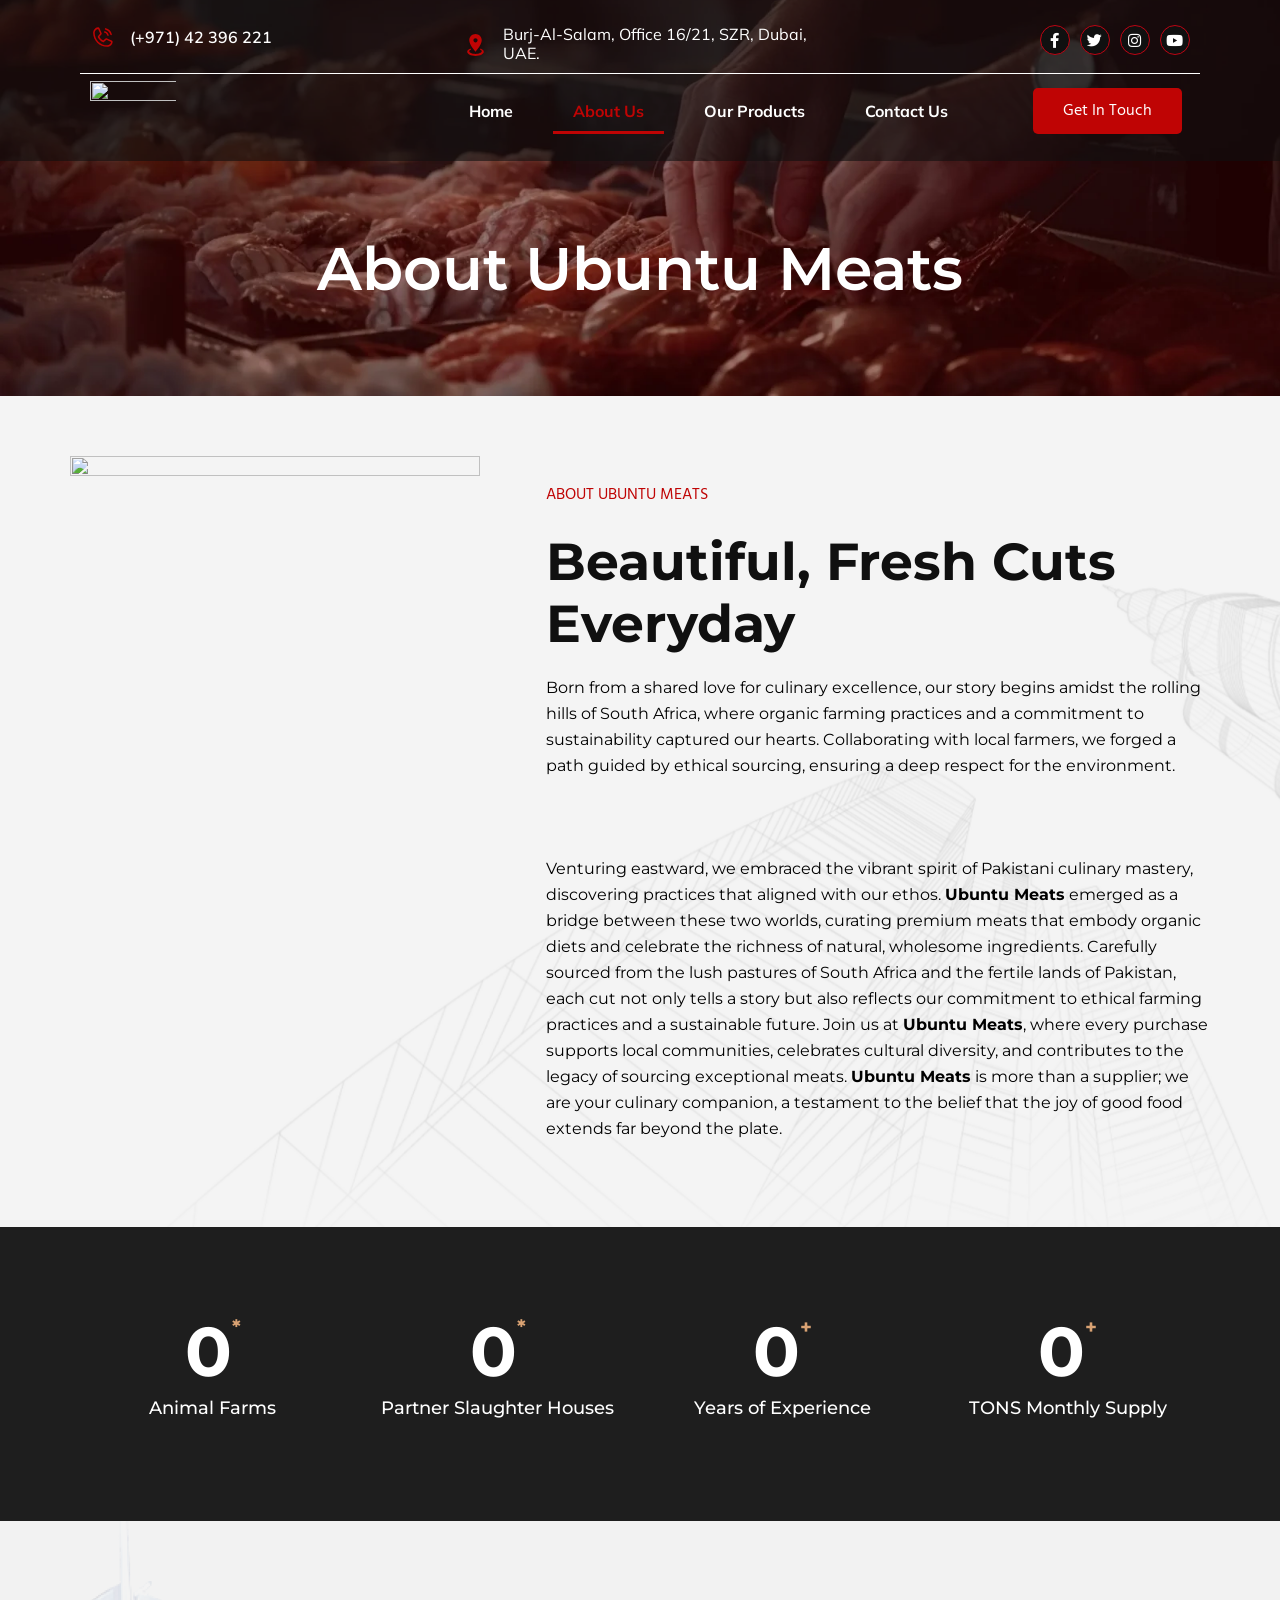
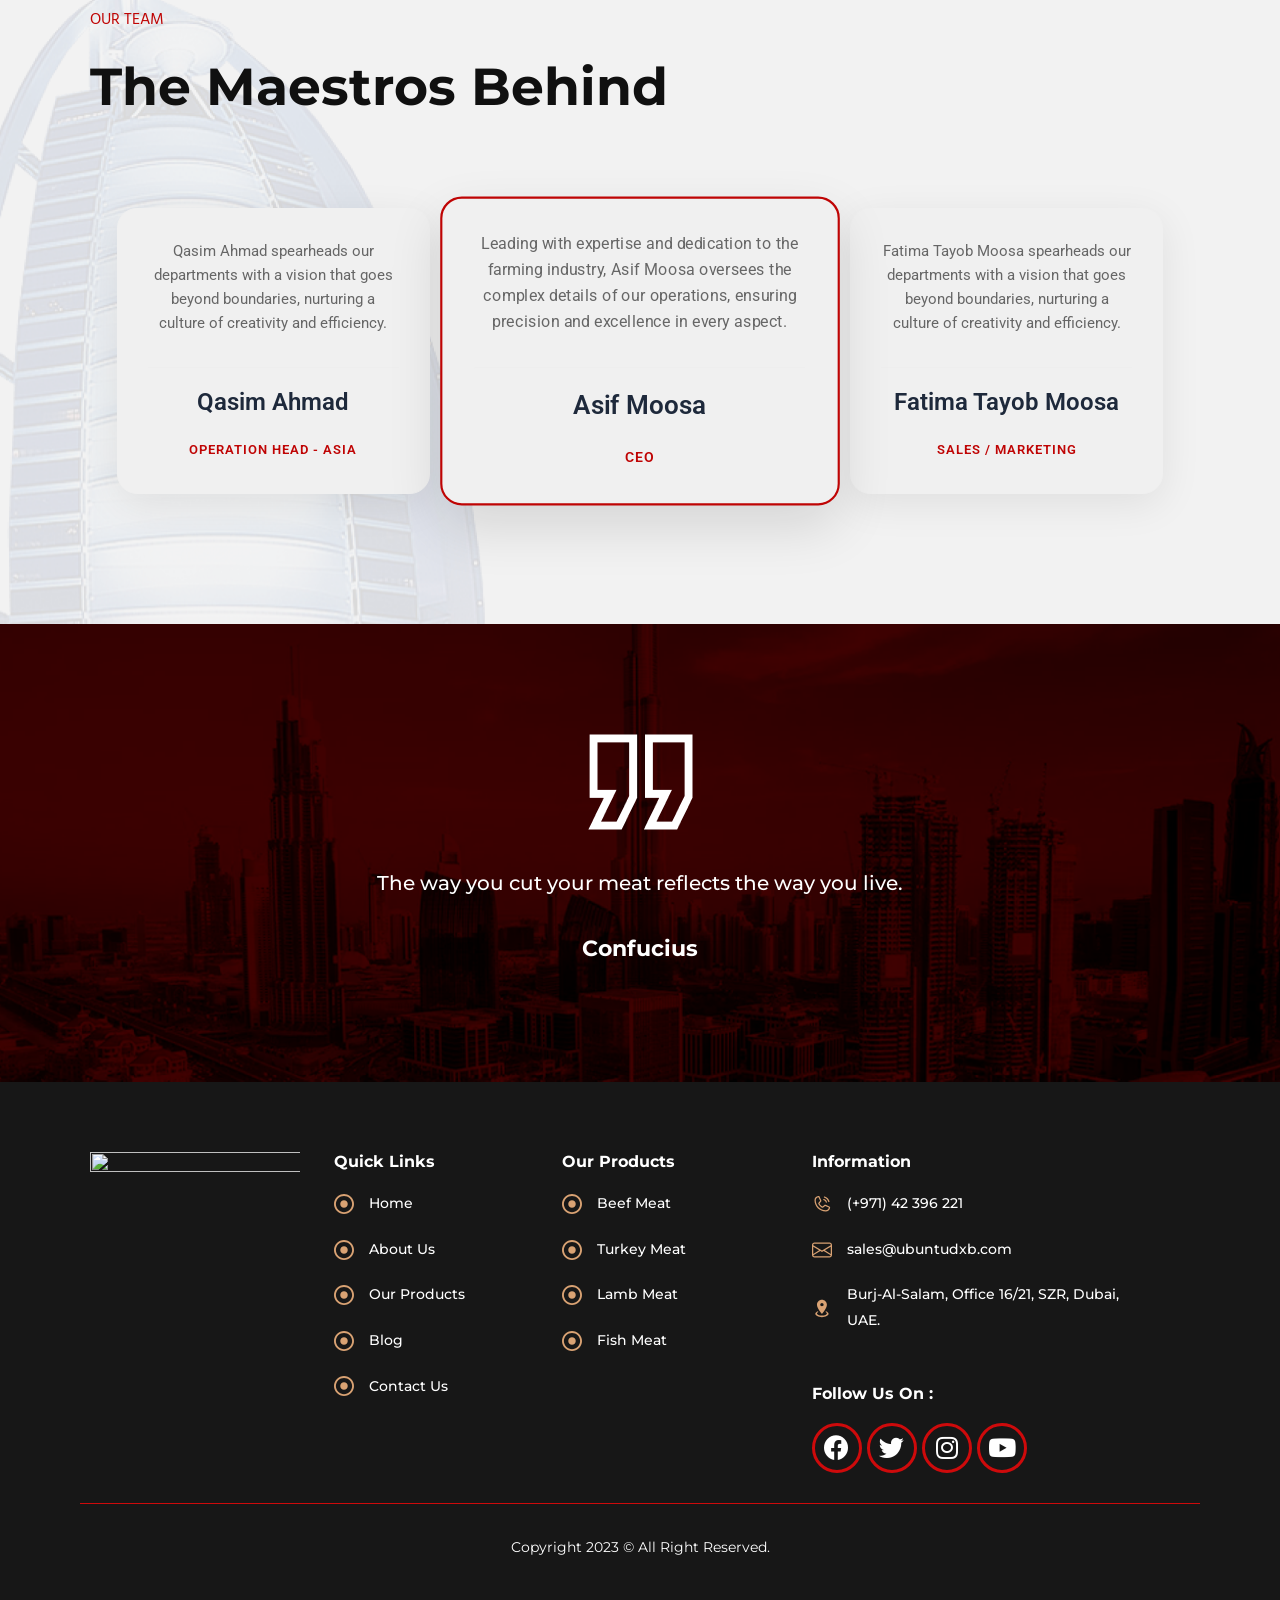
==== commit 81d08f7e: "Enhance team section with custom styles and cards Added custom styling for team section and updated " ====
--- a/about-us/about.html
+++ b/about-us/about.html
@@ -499,54 +499,119 @@
 		</div>
 							</div>
 		</section>
-<section class="elementor-section elementor-inner-section elementor-element elementor-element-f405658 elementor-section-boxed elementor-section-height-default elementor-section-height-default" data-id="f405658" data-element_type="section">
-    <div class="elementor-container elementor-column-gap-default" style="display: flex; justify-content: center;">
+<section class="elementor-section elementor-inner-section elementor-element elementor-element-f405658 elementor-section-boxed elementor-section-height-default" data-id="f405658" data-element_type="section">
+    
+    <style>
+        /* Modern Team Section Styling */
+        .custom-team-container {
+            display: flex;
+            justify-content: center;
+            align-items: stretch; /* Taaki teeno ki height barabar lage height alignment ke liye */
+            gap: 25px;
+            padding: 40px 0;
+            flex-wrap: wrap;
+        }
+
+        .team-card {
+            background: #f0f0f0;
+            border-radius: 20px;
+            padding: 30px;
+            box-shadow: 0 10px 40px rgba(0, 0, 0, 0.08);
+            transition: all 0.4s ease;
+            display: flex;
+            flex-direction: column; /* Description upar, Title niche ke liye */
+            width: 28%; /* Side boxes ki width */
+            text-align: center;
+            border: 1px solid #f0f0f0;
+        }
+
+        /* CEO Box ko bada karne ke liye */
+        .team-card.ceo-box {
+            width: 33%; 
+            transform: scale(1.08); /* Thoda bada dikhega */
+            box-shadow: 0 20px 50px rgba(0, 0, 0, 0.12);
+            border: 2px solid #BF0404; /* Aapki site ka red color accent */
+            z-index: 2;
+        }
+
+        .team-card:hover {
+            transform: translateY(-10px);
+            box-shadow: 0 15px 45px rgba(0, 0, 0, 0.15);
+        }
         
-        <!-- Box 1 -->
-        <div class="elementor-column elementor-col-25 elementor-inner-column elementor-element elementor-element-979bd9e" data-id="979bd9e" data-element_type="column" data-settings="{&quot;background_background&quot;:&quot;classic&quot;}">
-            <div class="elementor-widget-wrap elementor-element-populated">
-                <div class="elementor-element elementor-element-6257681 team elementor-widget elementor-widget-heading" data-id="6257681" data-element_type="widget" data-widget_type="heading.default">
-                    <div class="elementor-widget-container">
-                        <h4 class="elementor-heading-title elementor-size-default"> Asif Moosa <br><span> CEO </span></h4>
-                    </div>
-                </div>
-                <div class="elementor-element elementor-element-b75d050 elementor-widget elementor-widget-text-editor" data-id="b75d050" data-element_type="widget" data-widget_type="text-editor.default">
-                    <div class="elementor-widget-container">
-                        <p>Leading with expertise and dedication to the farming industry, Qasim Ahmad<br />the complex details of our operations, ensuring precision and excellence in every aspect.</p>
-                    </div>
-                </div>
+        .team-card.ceo-box:hover {
+            transform: scale(1.1) translateY(-10px);
+        }
+
+        /* Description Styling */
+        .team-desc {
+            font-size: 15px;
+            color: #666;
+            line-height: 1.6;
+            margin-bottom: 30px;
+        }
+
+        /* Name aur Title ko niche push karne ke liye */
+        .team-footer {
+            margin-top: auto; /* Isse yeh hamesha box ke bottom mein rahega */
+            padding-top: 20px;
+            border-top: 1px solid #eee;
+        }
+
+        .team-name {
+            font-size: 20px;
+            font-weight: 700;
+            color: #222;
+            margin: 0;
+            margin-bottom: 5px;
+        }
+
+        .team-title {
+            font-size: 13px;
+            font-weight: 600;
+            text-transform: uppercase;
+            color: #BF0404; /* Red color */
+            letter-spacing: 1px;
+        }
+
+        /* Mobile responsive */
+        @media (max-width: 768px) {
+            .team-card, .team-card.ceo-box { width: 90%; transform: none !important; margin-bottom: 20px; }
+        }
+    </style>
+
+    <div class="custom-team-container">
+        
+        <!-- Box: Qasim Ahmad (Operation Head) -->
+        <div class="team-card">
+            <div class="team-desc">
+               Qasim Ahmad spearheads our departments with a vision that goes beyond boundaries, nurturing a culture of creativity and efficiency.
+            </div>
+            <div class="team-footer">
+                <h4 class="team-name">Qasim Ahmad</h4>
+                <span class="team-title">Operation head - Asia</span>
             </div>
         </div>
 
-        <!-- Box 2 -->
-        <div class="elementor-column elementor-col-25 elementor-inner-column elementor-element elementor-element-46e257a" data-id="46e257a" data-element_type="column" data-settings="{&quot;background_background&quot;:&quot;classic&quot;}">
-            <div class="elementor-widget-wrap elementor-element-populated">
-                <div class="elementor-element elementor-element-3d5f5b3 team elementor-widget elementor-widget-heading" data-id="3d5f5b3" data-element_type="widget" data-widget_type="heading.default">
-                    <div class="elementor-widget-container">
-                        <h4 class="elementor-heading-title elementor-size-default"> Qasim Ahmad <br><span> Operation head - Asia</span></h4>
-                    </div>
-                </div>
-                <div class="elementor-element elementor-element-831625c elementor-widget elementor-widget-text-editor" data-id="831625c" data-element_type="widget" data-widget_type="text-editor.default">
-                    <div class="elementor-widget-container">
-                        Hadi Oza spearheads our departments with a vision that goes beyond boundaries, nurturing a culture of creativity and efficiency.
-                    </div>
-                </div>
+        <!-- Box: Asif Moosa (CEO - BIGGER BOX) -->
+        <div class="team-card ceo-box">
+            <div class="team-desc">
+                Leading with expertise and dedication to the farming industry, Asif Moosa oversees the complex details of our operations, ensuring precision and excellence in every aspect. 
+            </div>
+            <div class="team-footer">
+                <h4 class="team-name">Asif Moosa</h4>
+                <span class="team-title">CEO</span>
             </div>
         </div>
 
-        <!-- Box 3 -->
-        <div class="elementor-column elementor-col-25 elementor-inner-column elementor-element elementor-element-8242ccd" data-id="8242ccd" data-element_type="column" data-settings="{&quot;background_background&quot;:&quot;classic&quot;}">
-            <div class="elementor-widget-wrap elementor-element-populated">
-                <div class="elementor-element elementor-element-02b9294 team elementor-widget elementor-widget-heading" data-id="02b9294" data-element_type="widget" data-widget_type="heading.default">
-                    <div class="elementor-widget-container">
-                        <h4 class="elementor-heading-title elementor-size-default">Fatima Tayob Moosa<br><span>Sales / Marketing</span></h4>
-                    </div>
-                </div>
-                <div class="elementor-element elementor-element-9b3fa00 elementor-widget elementor-widget-text-editor" data-id="9b3fa00" data-element_type="widget" data-widget_type="text-editor.default">
-                    <div class="elementor-widget-container">
-                        Hadi Oza spearheads our departments with a vision that goes beyond boundaries, nurturing a culture of creativity and efficiency.
-                    </div>
-                </div>
+        <!-- Box: Fatima Tayob Moosa (Sales/Marketing) -->
+        <div class="team-card">
+            <div class="team-desc">
+                Fatima Tayob Moosa spearheads our departments with a vision that goes beyond boundaries, nurturing a culture of creativity and efficiency.
+            </div>
+            <div class="team-footer">
+                <h4 class="team-name">Fatima Tayob Moosa</h4>
+                <span class="team-title">Sales / Marketing</span>
             </div>
         </div>
 
